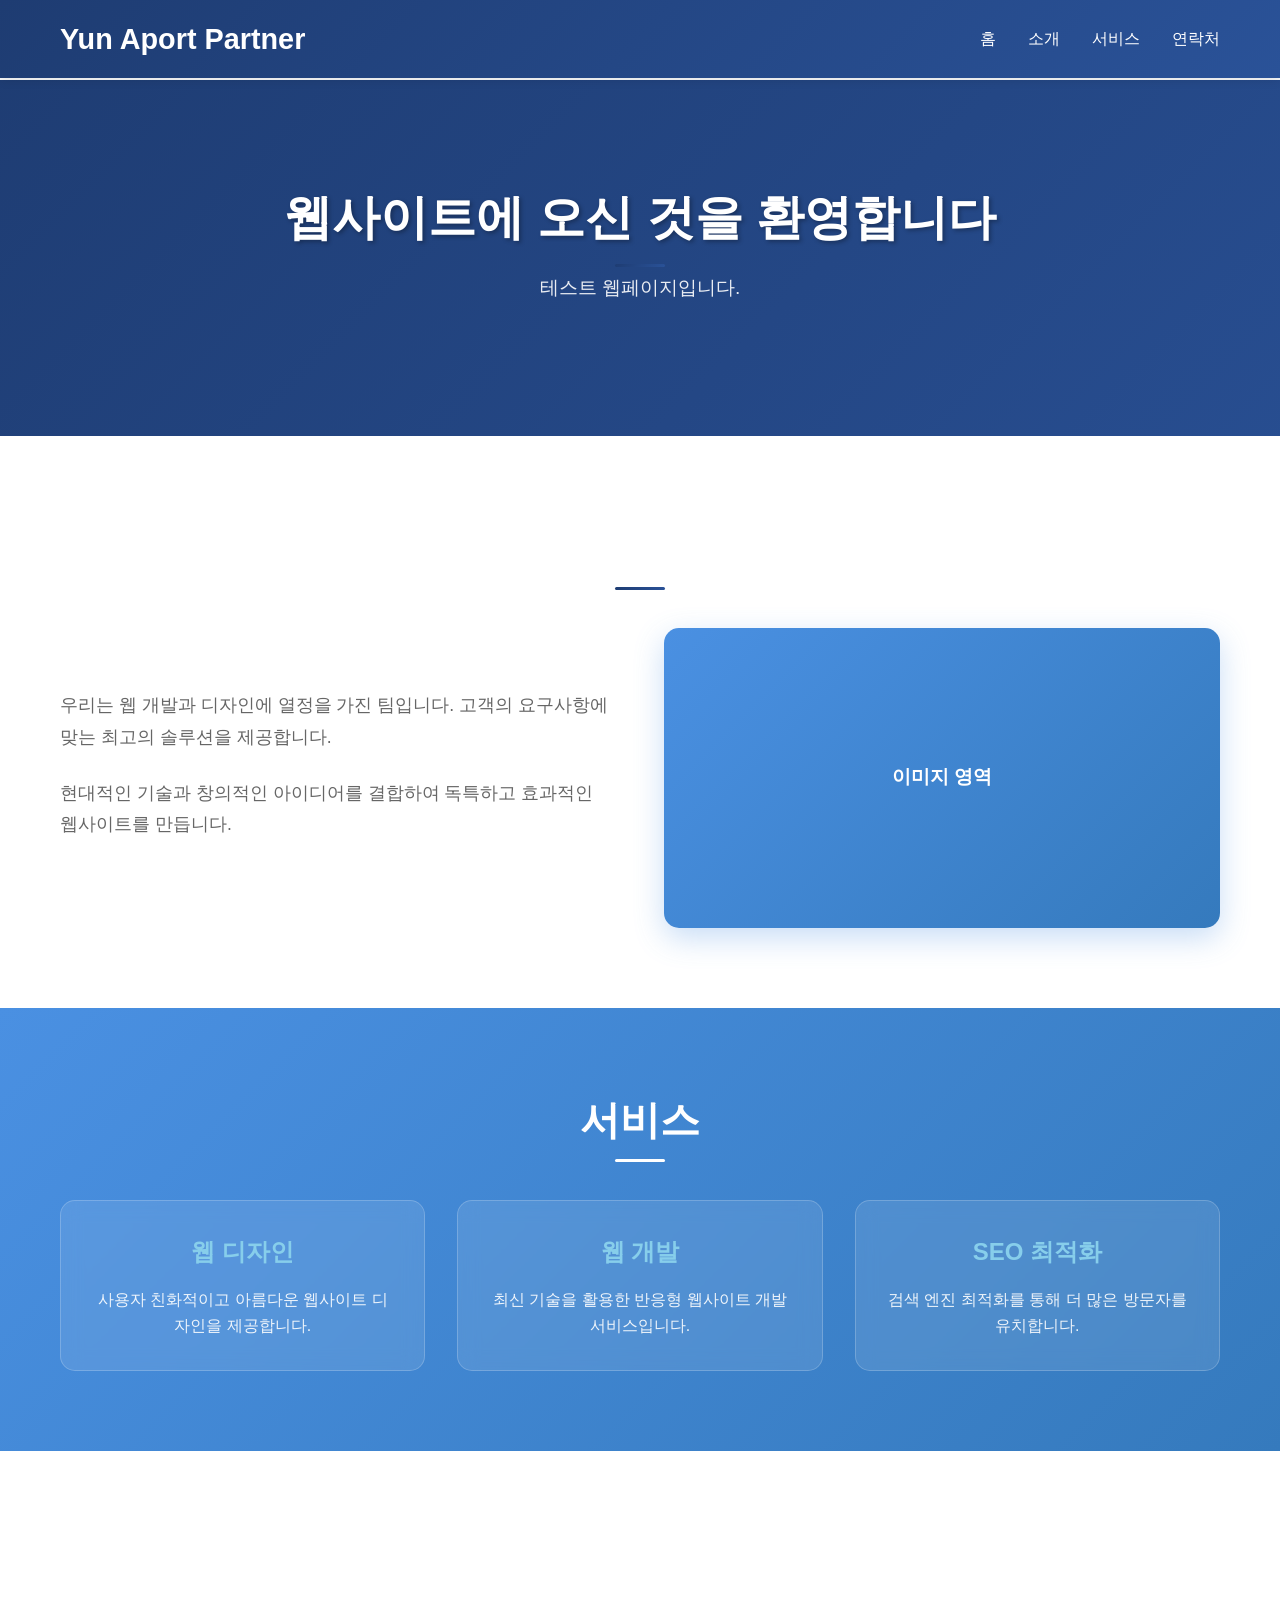
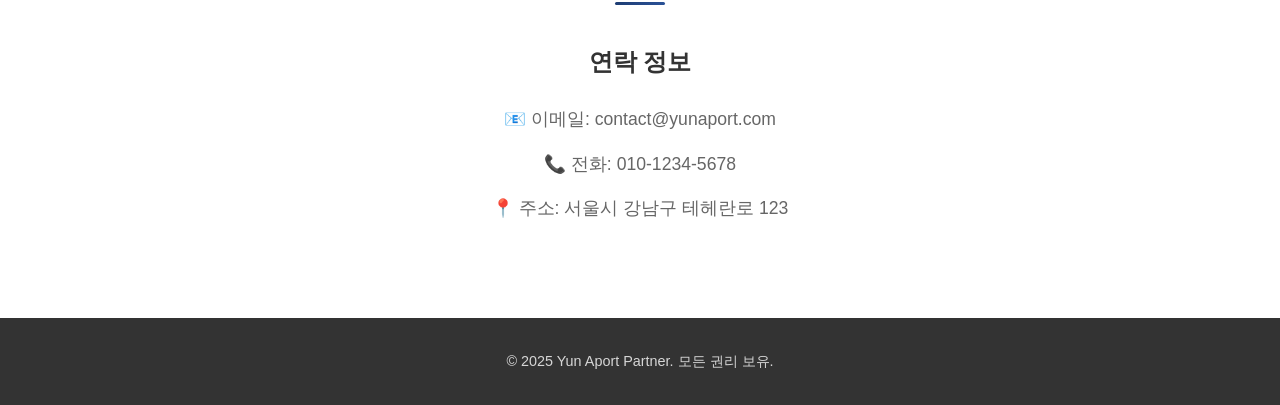
==== index.html @ 74f7084e "image" ====
<!DOCTYPE html>
<html lang="ko">
<head>
    <!-- 기본 메타 정보 설정 -->
    <meta charset="UTF-8">
    <meta name="viewport" content="width=device-width, initial-scale=1.0">
    <title>Yun Aport Partner</title>
    <!-- 외부 CSS 파일 연결 -->
    <link rel="stylesheet" href="styles.css">
</head>
<body>
    <!-- 상단 고정 헤더 -->
    <header>
        <!-- 네비게이션 바 -->
        <nav>
            <!-- 로고/회사명 -->
            <div class="logo">
                <h1>Yun Aport Partner</h1>
            </div>
            <!-- 메인 메뉴 -->
            <ul class="nav-menu" id="nav-menu">
                <li><a href="#home">홈</a></li>
                <li><a href="#about">소개</a></li>
                <li><a href="#services">서비스</a></li>
                <li><a href="#contact">연락처</a></li>
            </ul>
            <!-- 모바일용 햄버거 메뉴 버튼 -->
            <div class="hamburger" id="hamburger">
                <span></span>
                <span></span>
                <span></span>
            </div>
        </nav>
    </header>

    <!-- 메인 콘텐츠 영역 -->
    <main>
        <!-- 히어로 섹션 (첫 화면) -->
        <section id="home" class="hero">
            <div class="hero-content">
                <h2>웹사이트에 오신 것을 환영합니다</h2>
                <p>테스트 웹페이지입니다.</p>
            </div>
        </section>

        <!-- 소개 섹션 -->
        <section id="about" class="about">
            <div class="container">
                <h2>소개</h2>
                <div class="about-grid">
                    <!-- 소개 텍스트 -->
                    <div class="about-text">
                        <p>우리는 웹 개발과 디자인에 열정을 가진 팀입니다. 고객의 요구사항에 맞는 최고의 솔루션을 제공합니다.</p>
                        <p>현대적인 기술과 창의적인 아이디어를 결합하여 독특하고 효과적인 웹사이트를 만듭니다.</p>
                    </div>
                    <!-- 이미지 플레이스홀더 -->
                    <div class="about-image">
                        <div class="placeholder-image">이미지 영역</div>
                    </div>
                </div>
            </div>
        </section>

        <!-- 서비스 섹션 -->
        <section id="services" class="services">
            <div class="container">
                <h2>서비스</h2>
                <!-- 서비스 카드들 -->
                <div class="services-grid">
                    <div class="service-card">
                        <h3>웹 디자인</h3>
                        <p>사용자 친화적이고 아름다운 웹사이트 디자인을 제공합니다.</p>
                    </div>
                    <div class="service-card">
                        <h3>웹 개발</h3>
                        <p>최신 기술을 활용한 반응형 웹사이트 개발 서비스입니다.</p>
                    </div>
                    <div class="service-card">
                        <h3>SEO 최적화</h3>
                        <p>검색 엔진 최적화를 통해 더 많은 방문자를 유치합니다.</p>
                    </div>
                </div>
            </div>
        </section>

        <!-- 연락처 섹션 -->
        <section id="contact" class="contact">
            <div class="container">
                <h2>연락처</h2>
                <div class="contact-content">
                    <!-- 연락처 정보 -->
                    <div class="contact-info">
                        <h3>연락 정보</h3>
                        <p>📧 이메일: contact@yunaport.com</p>
                        <p>📞 전화: 010-1234-5678</p>
                        <p>📍 주소: 서울시 강남구 테헤란로 123</p>
                    </div>
                </div>
            </div>
        </section>
    </main>

    <!-- 하단 푸터 -->
    <footer>
        <div class="container">
            <p>&copy; 2025 Yun Aport Partner. 모든 권리 보유.</p>
        </div>
    </footer>

    <!-- JavaScript 기능들 -->
    <script>
        // 햄버거 메뉴 토글 기능
        const hamburger = document.getElementById('hamburger');
        const navMenu = document.getElementById('nav-menu');

        // 햄버거 버튼 클릭 시 메뉴 열기/닫기
        hamburger.addEventListener('click', function() {
            navMenu.classList.toggle('active');
            hamburger.classList.toggle('active');
        });

        // 메뉴 항목 클릭 시 메뉴 자동 닫기 (모바일)
        document.querySelectorAll('.nav-menu a').forEach(link => {
            link.addEventListener('click', () => {
                navMenu.classList.remove('active');
                hamburger.classList.remove('active');
            });
        });

        // 부드러운 스크롤 효과
        document.querySelectorAll('a[href^="#"]').forEach(anchor => {
            anchor.addEventListener('click', function (e) {
                e.preventDefault();
                document.querySelector(this.getAttribute('href')).scrollIntoView({
                    behavior: 'smooth'
                });
            });
        });
    </script>
</body>
</html>
---- styles.css ----
/* ==========================================================================
   전체 리셋 및 기본 스타일
   ========================================================================== */
* {
    margin: 0;
    padding: 0;
    box-sizing: border-box;
}

body {
    font-family: 'Arial', sans-serif;
    line-height: 1.6;
    color: #333;
    background-color: #f8f9fa;
}

/* 공통 컨테이너 스타일 */
.container {
    max-width: 1200px;
    margin: 0 auto;
    padding: 0 20px;
}

/* ==========================================================================
   헤더 스타일 (상단 고정 네비게이션)
   ========================================================================== */
header {
    background: linear-gradient(135deg, #1e3c72 0%, #2a5298 100%);
    color: white;
    padding: 1rem 0;
    position: fixed; /* 스크롤해도 상단에 고정 */
    width: 100%;
    top: 0;
    z-index: 1000; /* 다른 요소들보다 위에 표시 */
    box-shadow: 0 2px 10px rgba(0,0,0,0.1);
}

/* 네비게이션 바 레이아웃 */
nav {
    display: flex;
    justify-content: space-between;
    align-items: center;
    max-width: 1200px;
    margin: 0 auto;
    padding: 0 20px;
}

/* 로고 스타일 */
.logo h1 {
    font-size: 1.8rem;
    font-weight: bold;
}

/* 메뉴 리스트 */
.nav-menu {
    display: flex;
    list-style: none;
    gap: 2rem;
    transition: all 0.3s ease;
}

/* 메뉴 링크 스타일 */
.nav-menu a {
    color: white;
    text-decoration: none;
    font-weight: 500;
    transition: color 0.3s ease;
}

/* 메뉴 링크 호버 효과 */
.nav-menu a:hover {
    color: #87ceeb;
    text-shadow: 0 0 5px rgba(135, 206, 235, 0.5);
}

/* ==========================================================================
   햄버거 메뉴 (모바일용)
   ========================================================================== */
.hamburger {
    display: none; /* 기본적으로 숨김 */
    flex-direction: column;
    cursor: pointer;
    gap: 4px;
}

/* 햄버거 메뉴 선들 */
.hamburger span {
    width: 25px;
    height: 3px;
    background: white;
    transition: all 0.3s ease;
    border-radius: 2px;
}

/* 햄버거 메뉴 활성화 시 X자 모양으로 변환 */
.hamburger.active span:nth-child(1) {
    transform: rotate(45deg) translate(5px, 5px);
}

.hamburger.active span:nth-child(2) {
    opacity: 0;
}

.hamburger.active span:nth-child(3) {
    transform: rotate(-45deg) translate(7px, -6px);
}

/* ==========================================================================
   메인 콘텐츠 영역
   ========================================================================== */
main {
    margin-top: 80px; /* 고정 헤더 높이만큼 여백 추가 */
}

/* ==========================================================================
   히어로 섹션 (첫 화면 배너)
   ========================================================================== */
.hero {
    /* 배경 이미지 예시 - 아래 주석을 해제하고 이미지 URL을 넣으세요 */
    background-image: linear-gradient(rgba(30, 60, 114, 0.7), rgba(42, 82, 152, 0.7)), url('/image/boat2.jpg');
    background: linear-gradient(135deg, #1e3c72 0%, #2a5298 100%);
    background-size: cover; /* 배경 이미지 전체 덮도록 */
    background-position: center; /* 이미지 중앙 정렬 */
    background-attachment: fixed; /* 패럴랙스 효과 */
    color: white;
    text-align: center;
    padding: 100px 0;
    position: relative;
    overflow: hidden;
}

/* 히어로 섹션 장식 효과 */
.hero::before {
    content: '';
    position: absolute;
    top: 0;
    left: 0;
    right: 0;
    bottom: 0;
    background: url('data:image/svg+xml,<svg xmlns="http://www.w3.org/2000/svg" viewBox="0 0 100 20"><defs><radialGradient id="a" cx="50" cy="50" r="50"><stop offset="0" stop-color="rgba(255,255,255,.1)"/><stop offset="1" stop-color="rgba(255,255,255,0)"/></radialGradient></defs><circle cx="10" cy="10" r="10" fill="url(%23a)"><animateTransform attributeName="transform" type="translate" values="0 0; 90 0; 0 0" dur="2s" repeatCount="indefinite"/></circle></svg>') repeat;
    opacity: 0.1;
}

/* 히어로 콘텐츠 */
.hero-content {
    position: relative;
    z-index: 1;
}

.hero h2 {
    font-size: 3rem;
    margin-bottom: 1rem;
    text-shadow: 2px 2px 4px rgba(0,0,0,0.3);
}

.hero p {
    font-size: 1.2rem;
    margin-bottom: 2rem;
    opacity: 0.9;
}

/* ==========================================================================
   공통 섹션 스타일
   ========================================================================== */
section {
    padding: 80px 0;
}

/* 짝수 번째 섹션 배경색 */
section:nth-child(even) {
    background-color: white;
}

/* 섹션 제목 스타일 */
section h2 {
    text-align: center;
    font-size: 2.5rem;
    margin-bottom: 3rem;
    color: #ffffff;
    position: relative;
}

/* 섹션 제목 밑줄 장식 */
section h2::after {
    content: '';
    position: absolute;
    bottom: -10px;
    left: 50%;
    transform: translateX(-50%);
    width: 50px;
    height: 3px;
    background: linear-gradient(135deg, #1e3c72 0%, #2a5298 100%);
    border-radius: 2px;
}

/* ==========================================================================
   소개 섹션
   ========================================================================== */
.about-grid {
    display: grid;
    grid-template-columns: 1fr 1fr; /* 2열 그리드 */
    gap: 3rem;
    align-items: center;
}

.about-text p {
    font-size: 1.1rem;
    margin-bottom: 1.5rem;
    color: #666;
    line-height: 1.8;
}

/* 이미지 플레이스홀더 (실제 이미지로 교체 가능) */
.placeholder-image {
    background: linear-gradient(135deg, #4a90e2 0%, #357abd 100%);
    height: 300px;
    border-radius: 15px;
    display: flex;
    align-items: center;
    justify-content: center;
    color: white;
    font-size: 1.2rem;
    font-weight: bold;
    box-shadow: 0 10px 30px rgba(74, 144, 226, 0.3);
    /* 실제 이미지 사용 시:
    background-image: url('your-image.jpg');
    background-size: cover;
    background-position: center;
    */
}

/* ==========================================================================
   서비스 섹션
   ========================================================================== */
.services {
    background: linear-gradient(135deg, #4a90e2 0%, #357abd 100%);
    color: white;
}

.services h2 {
    color: white;
}

.services h2::after {
    background: white;
}

/* 서비스 카드 그리드 */
.services-grid {
    display: grid;
    grid-template-columns: repeat(auto-fit, minmax(300px, 1fr)); /* 반응형 그리드 */
    gap: 2rem;
}

/* 개별 서비스 카드 */
.service-card {
    background: rgba(255, 255, 255, 0.1); /* 반투명 배경 */
    padding: 2rem;
    border-radius: 15px;
    text-align: center;
    backdrop-filter: blur(10px); /* 블러 효과 */
    border: 1px solid rgba(255, 255, 255, 0.2);
    transition: transform 0.3s ease, box-shadow 0.3s ease;
}

/* 서비스 카드 호버 효과 */
.service-card:hover {
    transform: translateY(-10px);
    box-shadow: 0 20px 40px rgba(0, 0, 0, 0.2);
}

.service-card h3 {
    font-size: 1.5rem;
    margin-bottom: 1rem;
    color: #87ceeb;
}

.service-card p {
    font-size: 1rem;
    opacity: 0.9;
}

/* ==========================================================================
   연락처 섹션
   ========================================================================== */
.contact-content {
    display: flex;
    justify-content: center;
}

.contact-info {
    text-align: center;
    max-width: 500px;
}

.contact-info h3 {
    font-size: 1.5rem;
    margin-bottom: 1.5rem;
    color: #333;
}

.contact-info p {
    margin-bottom: 1rem;
    font-size: 1.1rem;
    color: #666;
}

/* ==========================================================================
   푸터
   ========================================================================== */
footer {
    background: #333;
    color: white;
    text-align: center;
    padding: 2rem 0;
}

footer p {
    font-size: 0.9rem;
    opacity: 0.8;
}

/* ==========================================================================
   반응형 디자인 (태블릿 및 모바일)
   ========================================================================== */

/* 태블릿 크기 (768px 이하) */
@media (max-width: 768px) {
    /* 햄버거 메뉴 표시 */
    .hamburger {
        display: flex;
    }
    
    /* 모바일 메뉴 스타일 */
    .nav-menu {
        position: fixed;
        top: 80px;
        right: -100%; /* 화면 밖에 숨김 */
        width: 100%;
        height: calc(100vh - 80px);
        background: linear-gradient(135deg, #1e3c72 0%, #2a5298 100%);
        flex-direction: column;
        justify-content: flex-start;
        align-items: center;
        padding-top: 2rem;
        transition: right 0.3s ease; /* 슬라이드 애니메이션 */
    }
    
    /* 메뉴 활성화 시 */
    .nav-menu.active {
        right: 0; /* 화면으로 슬라이드 인 */
    }
    
    .nav-menu li {
        margin: 1rem 0;
    }
    
    .nav-menu a {
        font-size: 1.2rem;
    }
    
    /* 히어로 섹션 텍스트 크기 조정 */
    .hero h2 {
        font-size: 2rem;
    }
    
    /* 그리드를 1열로 변경 */
    .about-grid {
        grid-template-columns: 1fr;
        gap: 2rem;
    }
    
    .services-grid {
        grid-template-columns: 1fr;
    }
    
    /* 섹션 패딩 축소 */
    section {
        padding: 50px 0;
    }
    
    section h2 {
        font-size: 2rem;
    }
}

/* 모바일 크기 (480px 이하) */
@media (max-width: 480px) {
    /* 헤더 패딩 축소 */
    header {
        padding: 0.8rem 0;
    }
    
    nav {
        padding: 0 15px;
    }
    
    /* 로고 크기 축소 */
    .logo h1 {
        font-size: 1.4rem;
    }
    
    /* 모바일 메뉴 위치 조정 */
    .nav-menu {
        top: 70px;
        height: calc(100vh - 70px);
    }
    
    main {
        margin-top: 70px;
    }
    
    /* 히어로 섹션 축소 */
    .hero {
        padding: 60px 0;
    }
    
    .hero h2 {
        font-size: 1.8rem;
    }
    
    .hero p {
        font-size: 1rem;
    }
    
    /* 컨테이너 패딩 축소 */
    .container {
        padding: 0 15px;
    }
}
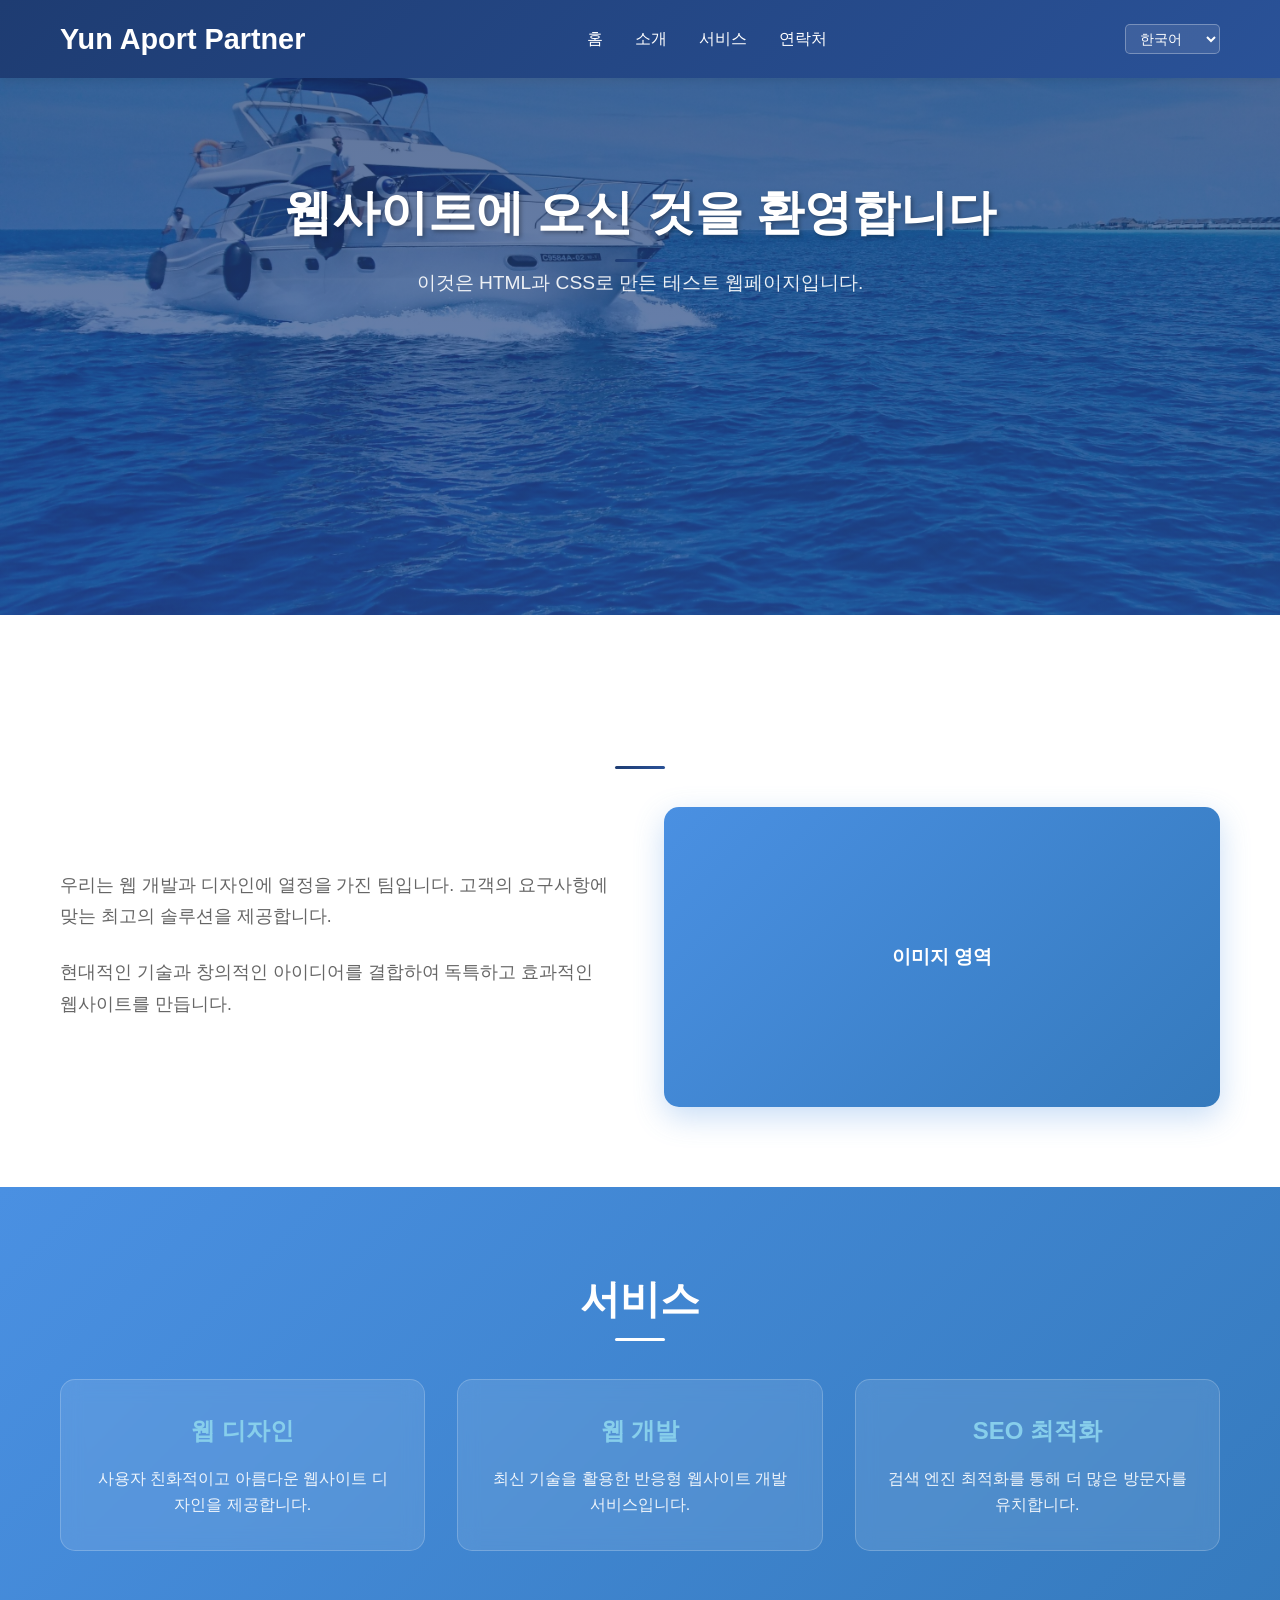
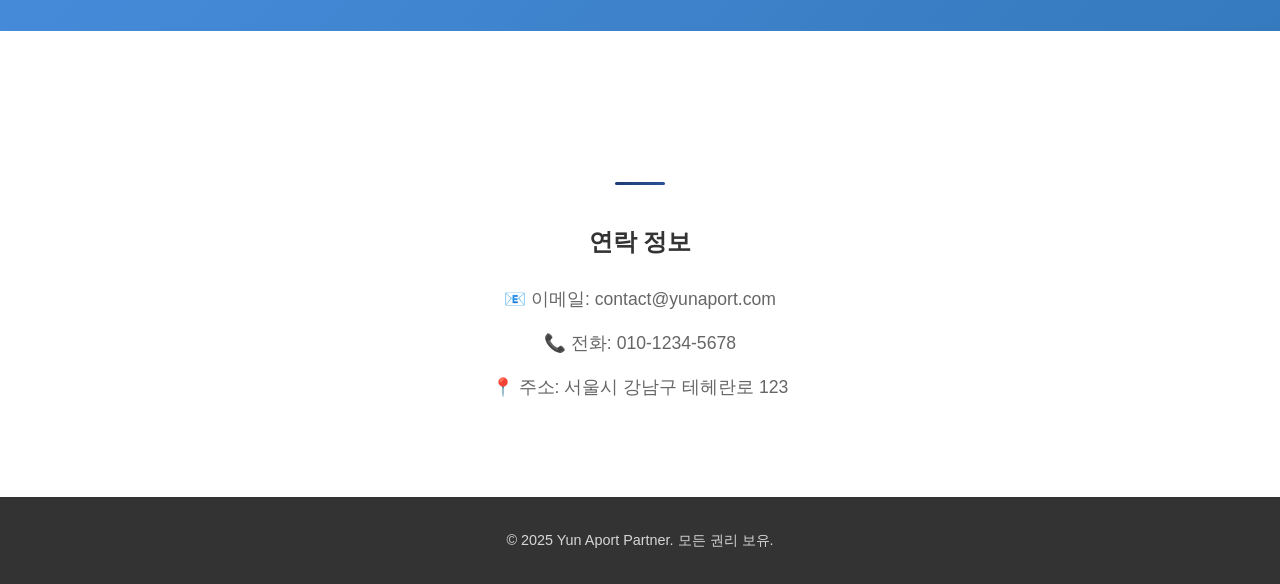
==== commit 2ef3bae2: "lung" ====
--- a/index.html
+++ b/index.html
@@ -19,11 +19,21 @@
             </div>
             <!-- 메인 메뉴 -->
             <ul class="nav-menu" id="nav-menu">
-                <li><a href="#home">홈</a></li>
-                <li><a href="#about">소개</a></li>
-                <li><a href="#services">서비스</a></li>
-                <li><a href="#contact">연락처</a></li>
+                <li><a href="#home" data-translate="nav_home">홈</a></li>
+                <li><a href="#about" data-translate="nav_about">소개</a></li>
+                <li><a href="#services" data-translate="nav_services">서비스</a></li>
+                <li><a href="#contact" data-translate="nav_contact">연락처</a></li>
             </ul>
+            <!-- 언어 선택 -->
+            <div class="language-selector">
+                <select id="languageSelect" onchange="changeLanguage()">
+                    <option value="ko">한국어</option>
+                    <option value="en">English</option>
+                    <option value="ja">日本語</option>
+                    <option value="zh">中文</option>
+                    <option value="es">Español</option>
+                </select>
+            </div>
             <!-- 모바일용 햄버거 메뉴 버튼 -->
             <div class="hamburger" id="hamburger">
                 <span></span>
@@ -38,24 +48,24 @@
         <!-- 히어로 섹션 (첫 화면) -->
         <section id="home" class="hero">
             <div class="hero-content">
-                <h2>웹사이트에 오신 것을 환영합니다</h2>
-                <p>테스트 웹페이지입니다.</p>
+                <h2 data-translate="hero_title">웹사이트에 오신 것을 환영합니다</h2>
+                <p data-translate="hero_subtitle">이것은 HTML과 CSS로 만한 테스트 웹페이지입니다.</p>
             </div>
         </section>
 
         <!-- 소개 섹션 -->
         <section id="about" class="about">
             <div class="container">
-                <h2>소개</h2>
+                <h2 data-translate="about_title">소개</h2>
                 <div class="about-grid">
                     <!-- 소개 텍스트 -->
                     <div class="about-text">
-                        <p>우리는 웹 개발과 디자인에 열정을 가진 팀입니다. 고객의 요구사항에 맞는 최고의 솔루션을 제공합니다.</p>
-                        <p>현대적인 기술과 창의적인 아이디어를 결합하여 독특하고 효과적인 웹사이트를 만듭니다.</p>
+                        <p data-translate="about_text1">우리는 웹 개발과 디자인에 열정을 가진 팀입니다. 고객의 요구사항에 맞는 최고의 솔루션을 제공합니다.</p>
+                        <p data-translate="about_text2">현대적인 기술과 창의적인 아이디어를 결합하여 독특하고 효과적인 웹사이트를 만듭니다.</p>
                     </div>
                     <!-- 이미지 플레이스홀더 -->
                     <div class="about-image">
-                        <div class="placeholder-image">이미지 영역</div>
+                        <div class="placeholder-image" data-translate="image_placeholder">이미지 영역</div>
                     </div>
                 </div>
             </div>
@@ -64,20 +74,20 @@
         <!-- 서비스 섹션 -->
         <section id="services" class="services">
             <div class="container">
-                <h2>서비스</h2>
+                <h2 data-translate="services_title">서비스</h2>
                 <!-- 서비스 카드들 -->
                 <div class="services-grid">
                     <div class="service-card">
-                        <h3>웹 디자인</h3>
-                        <p>사용자 친화적이고 아름다운 웹사이트 디자인을 제공합니다.</p>
+                        <h3 data-translate="service1_title">웹 디자인</h3>
+                        <p data-translate="service1_desc">사용자 친화적이고 아름다운 웹사이트 디자인을 제공합니다.</p>
                     </div>
                     <div class="service-card">
-                        <h3>웹 개발</h3>
-                        <p>최신 기술을 활용한 반응형 웹사이트 개발 서비스입니다.</p>
+                        <h3 data-translate="service2_title">웹 개발</h3>
+                        <p data-translate="service2_desc">최신 기술을 활용한 반응형 웹사이트 개발 서비스입니다.</p>
                     </div>
                     <div class="service-card">
-                        <h3>SEO 최적화</h3>
-                        <p>검색 엔진 최적화를 통해 더 많은 방문자를 유치합니다.</p>
+                        <h3 data-translate="service3_title">SEO 최적화</h3>
+                        <p data-translate="service3_desc">검색 엔진 최적화를 통해 더 많은 방문자를 유치합니다.</p>
                     </div>
                 </div>
             </div>
@@ -86,14 +96,14 @@
         <!-- 연락처 섹션 -->
         <section id="contact" class="contact">
             <div class="container">
-                <h2>연락처</h2>
+                <h2 data-translate="contact_title">연락처</h2>
                 <div class="contact-content">
                     <!-- 연락처 정보 -->
                     <div class="contact-info">
-                        <h3>연락 정보</h3>
-                        <p>📧 이메일: contact@yunaport.com</p>
-                        <p>📞 전화: 010-1234-5678</p>
-                        <p>📍 주소: 서울시 강남구 테헤란로 123</p>
+                        <h3 data-translate="contact_info">연락 정보</h3>
+                        <p data-translate="contact_email">📧 이메일: contact@yunaport.com</p>
+                        <p data-translate="contact_phone">📞 전화: 010-1234-5678</p>
+                        <p data-translate="contact_address">📍 주소: 서울시 강남구 테헤란로 123</p>
                     </div>
                 </div>
             </div>
@@ -103,12 +113,164 @@
     <!-- 하단 푸터 -->
     <footer>
         <div class="container">
-            <p>&copy; 2025 Yun Aport Partner. 모든 권리 보유.</p>
+            <p data-translate="footer_text">&copy; 2025 Yun Aport Partner. 모든 권리 보유.</p>
         </div>
     </footer>
 
     <!-- JavaScript 기능들 -->
     <script>
+        // 다국어 번역 데이터
+        const translations = {
+            ko: {
+                nav_home: "홈",
+                nav_about: "소개", 
+                nav_services: "서비스",
+                nav_contact: "연락처",
+                hero_title: "웹사이트에 오신 것을 환영합니다",
+                hero_subtitle: "이것은 HTML과 CSS로 만든 테스트 웹페이지입니다.",
+                about_title: "소개",
+                about_text1: "우리는 웹 개발과 디자인에 열정을 가진 팀입니다. 고객의 요구사항에 맞는 최고의 솔루션을 제공합니다.",
+                about_text2: "현대적인 기술과 창의적인 아이디어를 결합하여 독특하고 효과적인 웹사이트를 만듭니다.",
+                image_placeholder: "이미지 영역",
+                services_title: "서비스",
+                service1_title: "웹 디자인",
+                service1_desc: "사용자 친화적이고 아름다운 웹사이트 디자인을 제공합니다.",
+                service2_title: "웹 개발", 
+                service2_desc: "최신 기술을 활용한 반응형 웹사이트 개발 서비스입니다.",
+                service3_title: "SEO 최적화",
+                service3_desc: "검색 엔진 최적화를 통해 더 많은 방문자를 유치합니다.",
+                contact_title: "연락처",
+                contact_info: "연락 정보",
+                contact_email: "📧 이메일: contact@yunaport.com",
+                contact_phone: "📞 전화: 010-1234-5678",
+                contact_address: "📍 주소: 서울시 강남구 테헤란로 123",
+                footer_text: "© 2025 Yun Aport Partner. 모든 권리 보유."
+            },
+            en: {
+                nav_home: "Home",
+                nav_about: "About",
+                nav_services: "Services", 
+                nav_contact: "Contact",
+                hero_title: "Welcome to Our Website",
+                hero_subtitle: "This is a test webpage created with HTML and CSS.",
+                about_title: "About Us",
+                about_text1: "We are a team passionate about web development and design. We provide the best solutions tailored to our clients' needs.",
+                about_text2: "We combine modern technology with creative ideas to create unique and effective websites.",
+                image_placeholder: "Image Area",
+                services_title: "Services",
+                service1_title: "Web Design",
+                service1_desc: "We provide user-friendly and beautiful website design.",
+                service2_title: "Web Development",
+                service2_desc: "Responsive website development services using the latest technology.",
+                service3_title: "SEO Optimization", 
+                service3_desc: "Attract more visitors through search engine optimization.",
+                contact_title: "Contact",
+                contact_info: "Contact Information",
+                contact_email: "📧 Email: contact@yunaport.com",
+                contact_phone: "📞 Phone: 010-1234-5678",
+                contact_address: "📍 Address: 123 Teheran-ro, Gangnam-gu, Seoul",
+                footer_text: "© 2025 Yun Aport Partner. All rights reserved."
+            },
+            ja: {
+                nav_home: "ホーム",
+                nav_about: "会社概要",
+                nav_services: "サービス",
+                nav_contact: "お問い合わせ",
+                hero_title: "ウェブサイトへようこそ",
+                hero_subtitle: "これはHTMLとCSSで作成されたテストウェブページです。",
+                about_title: "会社概要",
+                about_text1: "私たちはウェブ開発とデザインに情熱を持つチームです。お客様のニーズに合った最高のソリューションを提供します。",
+                about_text2: "最新技術と創意的なアイデアを組み合わせて、独特で効果的なウェブサイトを作成します。",
+                image_placeholder: "画像エリア",
+                services_title: "サービス",
+                service1_title: "ウェブデザイン",
+                service1_desc: "ユーザーフレンドリーで美しいウェブサイトデザインを提供します。",
+                service2_title: "ウェブ開発",
+                service2_desc: "最新技術を活用したレスポンシブウェブサイト開発サービスです。",
+                service3_title: "SEO最適化",
+                service3_desc: "検索エンジン最適化でより多くの訪問者を誘致します。",
+                contact_title: "お問い合わせ",
+                contact_info: "連絡先情報",
+                contact_email: "📧 メール: contact@yunaport.com",
+                contact_phone: "📞 電話: 010-1234-5678",
+                contact_address: "📍 住所: ソウル市江南区テヘラン路123",
+                footer_text: "© 2025 Yun Aport Partner. 全ての権利を留保。"
+            },
+            zh: {
+                nav_home: "首页",
+                nav_about: "关于我们",
+                nav_services: "服务",
+                nav_contact: "联系我们",
+                hero_title: "欢迎访问我们的网站",
+                hero_subtitle: "这是一个用HTML和CSS创建的测试网页。",
+                about_title: "关于我们",
+                about_text1: "我们是一个对网页开发和设计充满热情的团队。我们为客户提供最适合其需求的解决方案。",
+                about_text2: "我们将现代技术与创意思想相结合，创建独特而有效的网站。",
+                image_placeholder: "图片区域",
+                services_title: "服务",
+                service1_title: "网页设计",
+                service1_desc: "我们提供用户友好且美观的网站设计。",
+                service2_title: "网页开发",
+                service2_desc: "使用最新技术的响应式网站开发服务。",
+                service3_title: "SEO优化",
+                service3_desc: "通过搜索引擎优化吸引更多访问者。",
+                contact_title: "联系我们",
+                contact_info: "联系信息",
+                contact_email: "📧 邮箱: contact@yunaport.com",
+                contact_phone: "📞 电话: 010-1234-5678",
+                contact_address: "📍 地址: 首尔市江南区德黑兰路123号",
+                footer_text: "© 2025 Yun Aport Partner. 版权所有。"
+            },
+            es: {
+                nav_home: "Inicio",
+                nav_about: "Acerca de",
+                nav_services: "Servicios",
+                nav_contact: "Contacto",
+                hero_title: "Bienvenido a Nuestro Sitio Web",
+                hero_subtitle: "Esta es una página web de prueba creada con HTML y CSS.",
+                about_title: "Acerca de Nosotros",
+                about_text1: "Somos un equipo apasionado por el desarrollo web y el diseño. Proporcionamos las mejores soluciones adaptadas a las necesidades de nuestros clientes.",
+                about_text2: "Combinamos tecnología moderna con ideas creativas para crear sitios web únicos y efectivos.",
+                image_placeholder: "Área de Imagen",
+                services_title: "Servicios",
+                service1_title: "Diseño Web",
+                service1_desc: "Proporcionamos diseño de sitios web fácil de usar y hermoso.",
+                service2_title: "Desarrollo Web",
+                service2_desc: "Servicios de desarrollo de sitios web responsivos utilizando la última tecnología.",
+                service3_title: "Optimización SEO",
+                service3_desc: "Atraer más visitantes a través de la optimización de motores de búsqueda.",
+                contact_title: "Contacto",
+                contact_info: "Información de Contacto",
+                contact_email: "📧 Email: contact@yunaport.com",
+                contact_phone: "📞 Teléfono: 010-1234-5678",
+                contact_address: "📍 Dirección: 123 Teheran-ro, Gangnam-gu, Seúl",
+                footer_text: "© 2025 Yun Aport Partner. Todos los derechos reservados."
+            }
+        };
+
+        // 언어 변경 함수
+        function changeLanguage() {
+            const selectedLang = document.getElementById('languageSelect').value;
+            const elements = document.querySelectorAll('[data-translate]');
+            
+            elements.forEach(element => {
+                const key = element.getAttribute('data-translate');
+                if (translations[selectedLang] && translations[selectedLang][key]) {
+                    element.textContent = translations[selectedLang][key];
+                }
+            });
+
+            // 선택된 언어를 localStorage에 저장
+            localStorage.setItem('selectedLanguage', selectedLang);
+        }
+
+        // 페이지 로드 시 저장된 언어 설정 복원
+        window.addEventListener('load', function() {
+            const savedLang = localStorage.getItem('selectedLanguage') || 'ko';
+            document.getElementById('languageSelect').value = savedLang;
+            changeLanguage();
+        });
+
         // 햄버거 메뉴 토글 기능
         const hamburger = document.getElementById('hamburger');
         const navMenu = document.getElementById('nav-menu');
--- a/styles.css
+++ b/styles.css
@@ -74,6 +74,40 @@
 }
 
 /* ==========================================================================
+   언어 선택 스타일
+   ========================================================================== */
+.language-selector {
+    margin-left: 1rem;
+}
+
+.language-selector select {
+    background: rgba(255, 255, 255, 0.1);
+    color: white;
+    border: 1px solid rgba(255, 255, 255, 0.3);
+    border-radius: 5px;
+    padding: 5px 10px;
+    font-size: 0.9rem;
+    cursor: pointer;
+    transition: all 0.3s ease;
+}
+
+.language-selector select:hover {
+    background: rgba(255, 255, 255, 0.2);
+    border-color: rgba(255, 255, 255, 0.5);
+}
+
+.language-selector select:focus {
+    outline: none;
+    background: rgba(255, 255, 255, 0.2);
+    box-shadow: 0 0 5px rgba(135, 206, 235, 0.5);
+}
+
+.language-selector option {
+    background: #1e3c72;
+    color: white;
+}
+
+/* ==========================================================================
    햄버거 메뉴 (모바일용)
    ========================================================================== */
 .hamburger {
@@ -109,24 +143,29 @@
    메인 콘텐츠 영역
    ========================================================================== */
 main {
-    margin-top: 80px; /* 고정 헤더 높이만큼 여백 추가 */
+    margin-top: 75px; /* 고정 헤더 높이만큼 여백 추가 */
 }
 
 /* ==========================================================================
    히어로 섹션 (첫 화면 배너)
    ========================================================================== */
 .hero {
-    /* 배경 이미지 예시 - 아래 주석을 해제하고 이미지 URL을 넣으세요 */
-    background-image: linear-gradient(rgba(30, 60, 114, 0.7), rgba(42, 82, 152, 0.7)), url('/image/boat2.jpg');
-    background: linear-gradient(135deg, #1e3c72 0%, #2a5298 100%);
+    /* 배경 이미지와 어두운 오버레이 */
+    background-image: linear-gradient(rgba(30, 60, 114, 0.7), rgba(42, 82, 152, 0.7)), url('./image/boat3.jpg');
     background-size: cover; /* 배경 이미지 전체 덮도록 */
     background-position: center; /* 이미지 중앙 정렬 */
-    background-attachment: fixed; /* 패럴랙스 효과 */
+    background-repeat: no-repeat; /* 이미지 반복 안함 */
+    /* 모바일에서 패럴랙스 효과 제거 - 성능 문제 해결 */
+    background-attachment: scroll;
     color: white;
     text-align: center;
     padding: 100px 0;
     position: relative;
     overflow: hidden;
+    /* 폴백 배경색 (이미지 로드 실패시) */
+    background-color: #1e3c72;
+    /* 모바일에서도 이미지가 잘 보이도록 최소 높이 설정 */
+    min-height: 60vh;
 }
 
 /* 히어로 섹션 장식 효과 */
@@ -139,6 +178,15 @@
     bottom: 0;
     background: url('data:image/svg+xml,<svg xmlns="http://www.w3.org/2000/svg" viewBox="0 0 100 20"><defs><radialGradient id="a" cx="50" cy="50" r="50"><stop offset="0" stop-color="rgba(255,255,255,.1)"/><stop offset="1" stop-color="rgba(255,255,255,0)"/></radialGradient></defs><circle cx="10" cy="10" r="10" fill="url(%23a)"><animateTransform attributeName="transform" type="translate" values="0 0; 90 0; 0 0" dur="2s" repeatCount="indefinite"/></circle></svg>') repeat;
     opacity: 0.1;
+    /* 모바일에서는 장식 효과 숨김 */
+    display: block;
+}
+
+/* 모바일에서 장식 효과 완전 제거 */
+@media (max-width: 768px) {
+    .hero::before {
+        display: none;
+    }
 }
 
 /* 히어로 콘텐츠 */
@@ -329,6 +377,11 @@
     /* 햄버거 메뉴 표시 */
     .hamburger {
         display: flex;
+    }
+    
+    /* 언어 선택기 숨김 (모바일에서는 메뉴 안에) */
+    .language-selector {
+        display: none;
     }
     
     /* 모바일 메뉴 스타일 */
@@ -351,6 +404,13 @@
         right: 0; /* 화면으로 슬라이드 인 */
     }
     
+    /* 모바일 메뉴에 언어 선택 추가 */
+    .nav-menu::after {
+        content: '';
+        display: block;
+        margin-top: 2rem;
+    }
+    
     .nav-menu li {
         margin: 1rem 0;
     }
@@ -358,6 +418,37 @@
     .nav-menu a {
         font-size: 1.2rem;
     }
+    
+    /* 모바일에서 히어로 섹션 이미지 중앙 정렬 */
+    .hero {
+        background-position: center center; /* 모바일에서 중앙 정렬 */
+    }
+    
+    /* 히어로 섹션 텍스트 크기 조정 */
+    .hero h2 {
+        font-size: 2rem;
+    }
+    
+    /* 그리드를 1열로 변경 */
+    .about-grid {
+        grid-template-columns: 1fr;
+        gap: 2rem;
+    }
+    
+    .services-grid {
+        grid-template-columns: 1fr;
+    }
+    
+    /* 섹션 패딩 축소 */
+    section {
+        padding: 50px 0;
+    }
+    
+    section h2 {
+        font-size: 2rem;
+    }
+
+    /* position: center; /* 모바일에서 중앙 정렬 */
     
     /* 히어로 섹션 텍스트 크기 조정 */
     .hero h2 {
@@ -400,6 +491,16 @@
         font-size: 1.4rem;
     }
     
+    /* 언어 선택기 더 작게 */
+    .language-selector {
+        margin-left: 0.5rem;
+    }
+    
+    .language-selector select {
+        font-size: 0.8rem;
+        padding: 3px 6px;
+    }
+    
     /* 모바일 메뉴 위치 조정 */
     .nav-menu {
         top: 70px;
@@ -410,13 +511,31 @@
         margin-top: 70px;
     }
     
-    /* 히어로 섹션 축소 */
+    /* 히어로 섹션 모바일 최적화 */
     .hero {
         padding: 60px 0;
+        min-height: 50vh; /* 모바일에서 높이 조정 */
+        /* 모바일에서 배경 이미지 강제 적용 */
+        background-attachment: scroll !important;
+        background-position: center center !important; /* 모바일에서 강제로 중앙 정렬 */
+        -webkit-background-size: cover;
+        -moz-background-size: cover;
+        -o-background-size: cover;
+        background-size: cover;
+        /* iOS Safari에서 배경 이미지 버그 해결 */
+        -webkit-transform: translate3d(0, 0, 0);
+        transform: translate3d(0, 0, 0);
+    }
+    
+    /* 모바일에서 장식 효과 완전 제거 */
+    .hero::before {
+        display: none !important;
     }
     
     .hero h2 {
         font-size: 1.8rem;
+        line-height: 1.3;
+        word-break: keep-all; /* 단어 단위로 줄바뀜 */
     }
     
     .hero p {
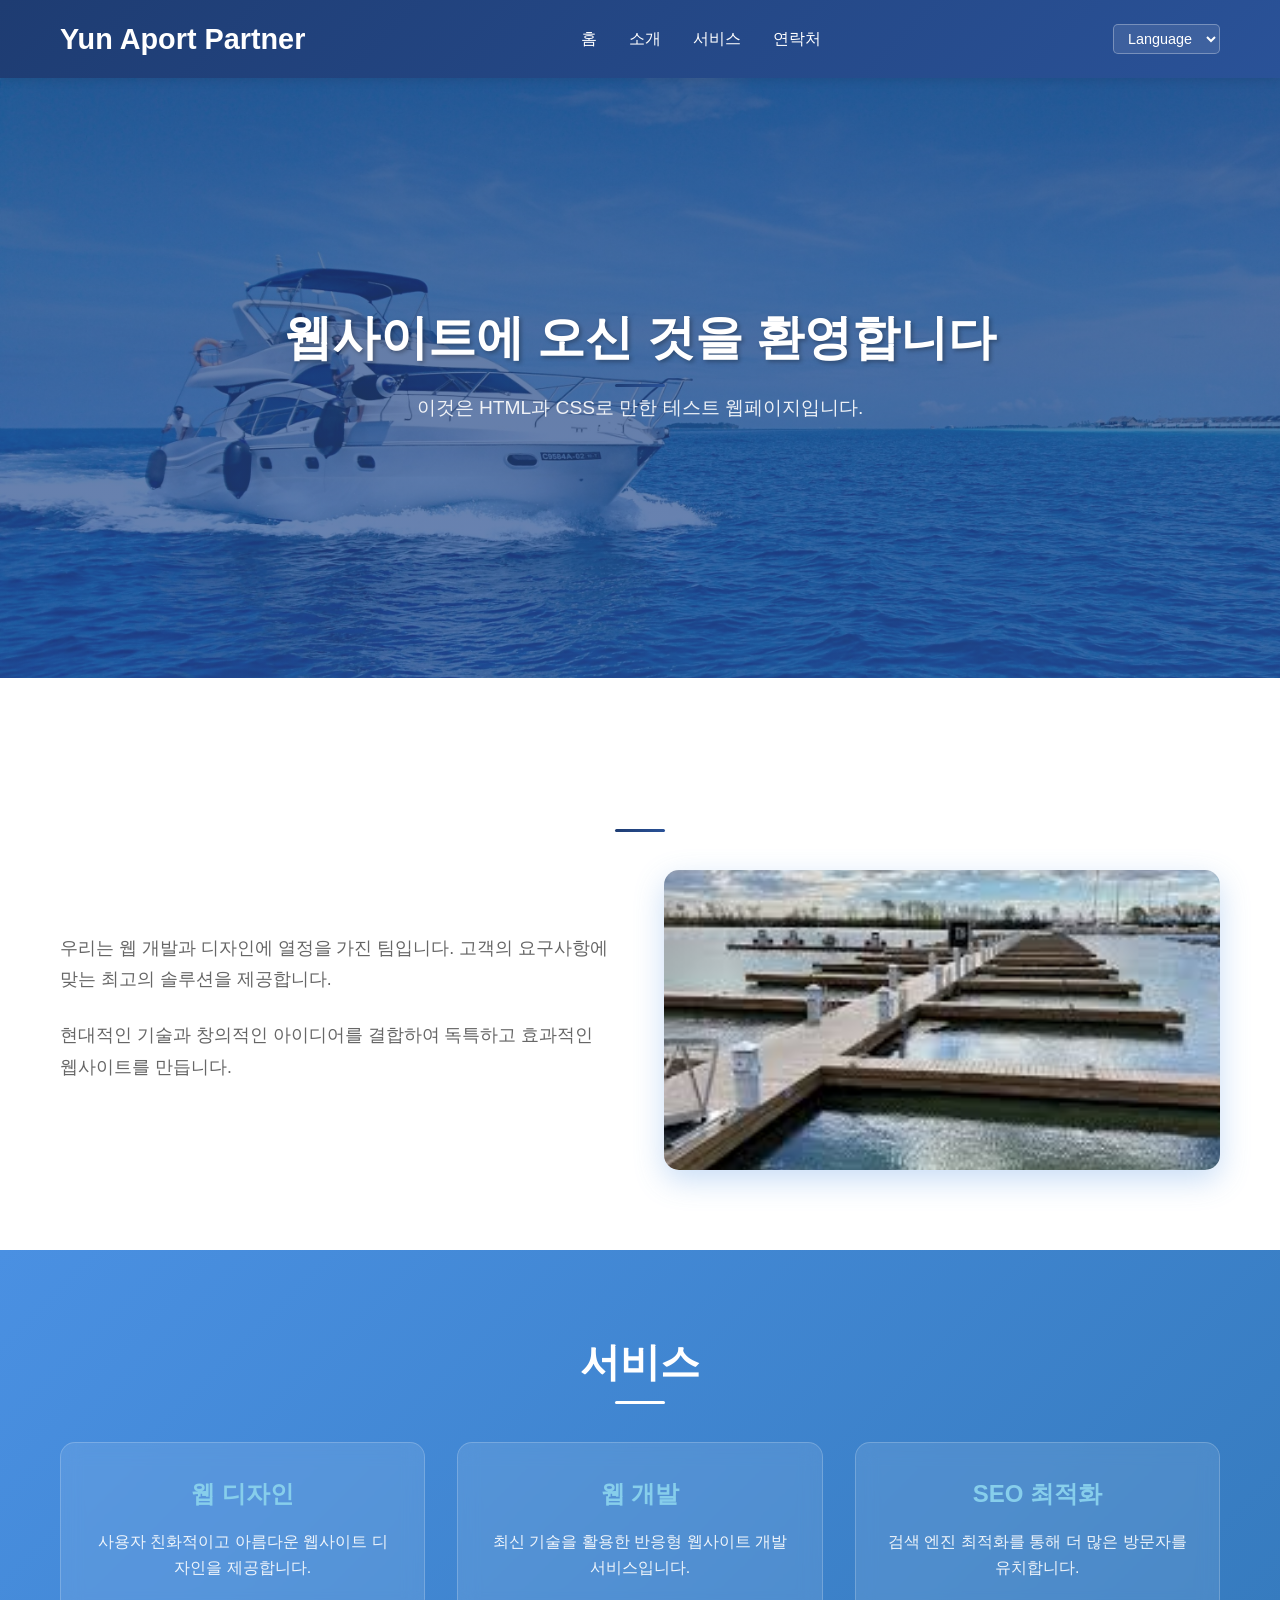
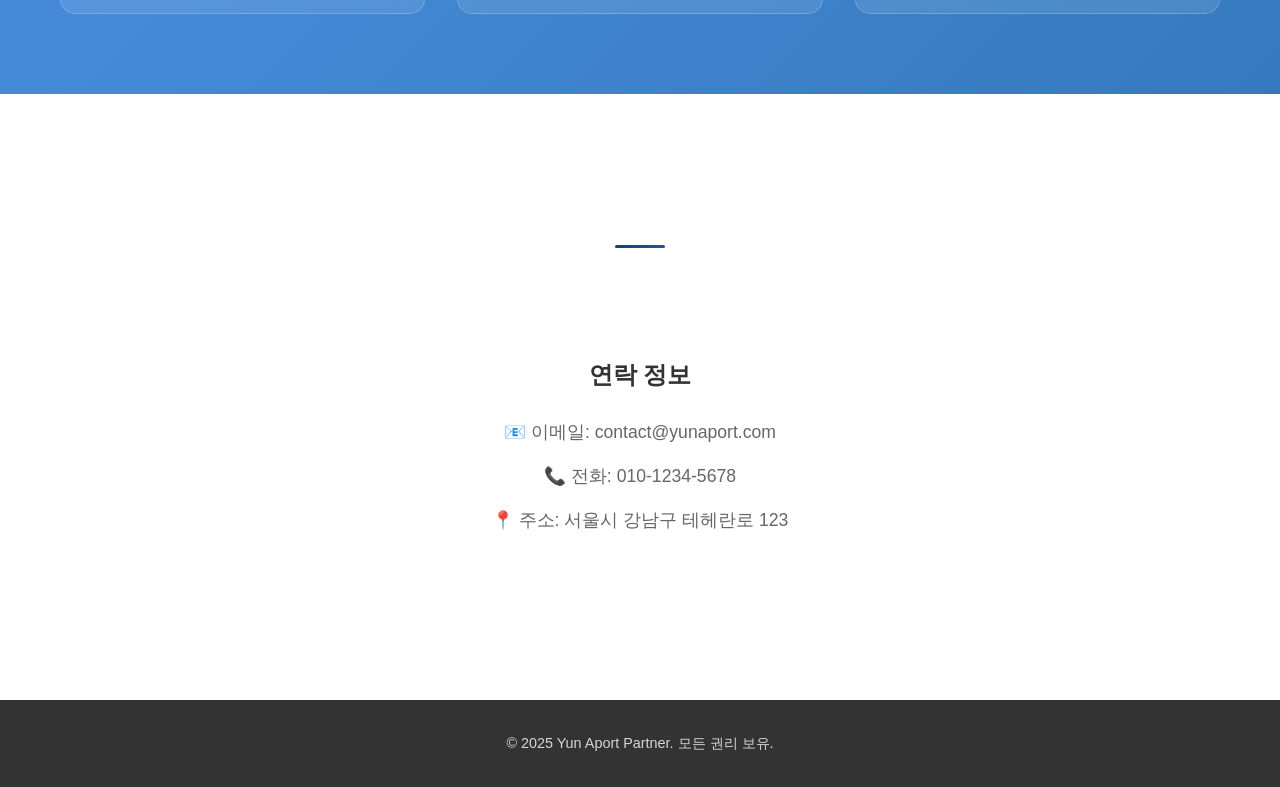
==== commit 9febea2f: "Language" ====
--- a/index.html
+++ b/index.html
@@ -23,10 +23,22 @@
                 <li><a href="#about" data-translate="nav_about">소개</a></li>
                 <li><a href="#services" data-translate="nav_services">서비스</a></li>
                 <li><a href="#contact" data-translate="nav_contact">연락처</a></li>
+                <!-- 모바일용 언어 선택 -->
+                <li class="mobile-language">
+                    <select id="mobileLanguageSelect" onchange="changeLanguage('mobile')">
+                        <option value="">Language</option>
+                        <option value="ko">한국어</option>
+                        <option value="en">English</option>
+                        <option value="ja">日本語</option>
+                        <option value="zh">中文</option>
+                        <option value="es">Español</option>
+                    </select>
+                </li>
             </ul>
             <!-- 언어 선택 -->
             <div class="language-selector">
                 <select id="languageSelect" onchange="changeLanguage()">
+                    <option value="">Language</option>
                     <option value="ko">한국어</option>
                     <option value="en">English</option>
                     <option value="ja">日本語</option>
@@ -65,7 +77,7 @@
                     </div>
                     <!-- 이미지 플레이스홀더 -->
                     <div class="about-image">
-                        <div class="placeholder-image" data-translate="image_placeholder">이미지 영역</div>
+                        <div class="placeholder-image" data-translate="image_placeholder"></div>
                     </div>
                 </div>
             </div>
@@ -131,7 +143,6 @@
                 about_title: "소개",
                 about_text1: "우리는 웹 개발과 디자인에 열정을 가진 팀입니다. 고객의 요구사항에 맞는 최고의 솔루션을 제공합니다.",
                 about_text2: "현대적인 기술과 창의적인 아이디어를 결합하여 독특하고 효과적인 웹사이트를 만듭니다.",
-                image_placeholder: "이미지 영역",
                 services_title: "서비스",
                 service1_title: "웹 디자인",
                 service1_desc: "사용자 친화적이고 아름다운 웹사이트 디자인을 제공합니다.",
@@ -156,7 +167,6 @@
                 about_title: "About Us",
                 about_text1: "We are a team passionate about web development and design. We provide the best solutions tailored to our clients' needs.",
                 about_text2: "We combine modern technology with creative ideas to create unique and effective websites.",
-                image_placeholder: "Image Area",
                 services_title: "Services",
                 service1_title: "Web Design",
                 service1_desc: "We provide user-friendly and beautiful website design.",
@@ -181,7 +191,6 @@
                 about_title: "会社概要",
                 about_text1: "私たちはウェブ開発とデザインに情熱を持つチームです。お客様のニーズに合った最高のソリューションを提供します。",
                 about_text2: "最新技術と創意的なアイデアを組み合わせて、独特で効果的なウェブサイトを作成します。",
-                image_placeholder: "画像エリア",
                 services_title: "サービス",
                 service1_title: "ウェブデザイン",
                 service1_desc: "ユーザーフレンドリーで美しいウェブサイトデザインを提供します。",
@@ -206,7 +215,6 @@
                 about_title: "关于我们",
                 about_text1: "我们是一个对网页开发和设计充满热情的团队。我们为客户提供最适合其需求的解决方案。",
                 about_text2: "我们将现代技术与创意思想相结合，创建独特而有效的网站。",
-                image_placeholder: "图片区域",
                 services_title: "服务",
                 service1_title: "网页设计",
                 service1_desc: "我们提供用户友好且美观的网站设计。",
@@ -231,7 +239,6 @@
                 about_title: "Acerca de Nosotros",
                 about_text1: "Somos un equipo apasionado por el desarrollo web y el diseño. Proporcionamos las mejores soluciones adaptadas a las necesidades de nuestros clientes.",
                 about_text2: "Combinamos tecnología moderna con ideas creativas para crear sitios web únicos y efectivos.",
-                image_placeholder: "Área de Imagen",
                 services_title: "Servicios",
                 service1_title: "Diseño Web",
                 service1_desc: "Proporcionamos diseño de sitios web fácil de usar y hermoso.",
@@ -249,8 +256,17 @@
         };
 
         // 언어 변경 함수
-        function changeLanguage() {
-            const selectedLang = document.getElementById('languageSelect').value;
+        function changeLanguage(source) {
+            let selectedLang;
+            
+            if (source === 'mobile') {
+                selectedLang = document.getElementById('mobileLanguageSelect').value;
+                document.getElementById('languageSelect').value = selectedLang;
+            } else {
+                selectedLang = document.getElementById('languageSelect').value;
+                document.getElementById('mobileLanguageSelect').value = selectedLang;
+            }
+            
             const elements = document.querySelectorAll('[data-translate]');
             
             elements.forEach(element => {
@@ -266,9 +282,12 @@
 
         // 페이지 로드 시 저장된 언어 설정 복원
         window.addEventListener('load', function() {
-            const savedLang = localStorage.getItem('selectedLanguage') || 'ko';
-            document.getElementById('languageSelect').value = savedLang;
-            changeLanguage();
+            const savedLang = localStorage.getItem('selectedLanguage') || ''; // 'ko' → '' 로 변경
+                document.getElementById('languageSelect').value = savedLang;
+                document.getElementById('mobileLanguageSelect').value = savedLang;
+                if (savedLang !== '') { // 저장된 언어가 있을 때만 번역 실행
+                    changeLanguage();
+                }
         });
 
         // 햄버거 메뉴 토글 기능
--- a/styles.css
+++ b/styles.css
@@ -107,6 +107,11 @@
     color: white;
 }
 
+/* 모바일용 언어 선택 숨김 (데스크톱에서) */
+.mobile-language {
+    display: none;
+}
+
 /* ==========================================================================
    햄버거 메뉴 (모바일용)
    ========================================================================== */
@@ -143,7 +148,7 @@
    메인 콘텐츠 영역
    ========================================================================== */
 main {
-    margin-top: 75px; /* 고정 헤더 높이만큼 여백 추가 */
+    margin-top: 78px; /* 고정 헤더 높이만큼 여백 추가 */
 }
 
 /* ==========================================================================
@@ -151,7 +156,7 @@
    ========================================================================== */
 .hero {
     /* 배경 이미지와 어두운 오버레이 */
-    background-image: linear-gradient(rgba(30, 60, 114, 0.7), rgba(42, 82, 152, 0.7)), url('./image/boat3.jpg');
+    background-image: linear-gradient(rgba(30, 60, 114, 0.7), rgba(42, 82, 152, 0.7)), url('./image/boat2.jpg');
     background-size: cover; /* 배경 이미지 전체 덮도록 */
     background-position: center; /* 이미지 중앙 정렬 */
     background-repeat: no-repeat; /* 이미지 반복 안함 */
@@ -164,8 +169,6 @@
     overflow: hidden;
     /* 폴백 배경색 (이미지 로드 실패시) */
     background-color: #1e3c72;
-    /* 모바일에서도 이미지가 잘 보이도록 최소 높이 설정 */
-    min-height: 60vh;
 }
 
 /* 히어로 섹션 장식 효과 */
@@ -193,18 +196,26 @@
 .hero-content {
     position: relative;
     z-index: 1;
+    display: flex;
+    flex-direction: column;
+    justify-content: center;
+    align-items: center;
+    height: 100%;
+    min-height: 400px; /* 웹에서 충분한 높이 확보 */
 }
 
 .hero h2 {
     font-size: 3rem;
     margin-bottom: 1rem;
     text-shadow: 2px 2px 4px rgba(0,0,0,0.3);
+    text-align: center;
 }
 
 .hero p {
     font-size: 1.2rem;
     margin-bottom: 2rem;
     opacity: 0.9;
+    text-align: center;
 }
 
 /* ==========================================================================
@@ -224,7 +235,7 @@
     text-align: center;
     font-size: 2.5rem;
     margin-bottom: 3rem;
-    color: #ffffff;
+    color: #ffffff !important; /* 강제로 흰색 고정 */
     position: relative;
 }
 
@@ -270,11 +281,10 @@
     font-size: 1.2rem;
     font-weight: bold;
     box-shadow: 0 10px 30px rgba(74, 144, 226, 0.3);
-    /* 실제 이미지 사용 시:
-    background-image: url('your-image.jpg');
+    background-image: url('/image/dock1.jfif');
     background-size: cover;
     background-position: center;
-    */
+    
 }
 
 /* ==========================================================================
@@ -286,7 +296,7 @@
 }
 
 .services h2 {
-    color: white;
+    color: #ffffff !important; /* 서비스 섹션도 흰색 강제 고정 */
 }
 
 .services h2::after {
@@ -334,11 +344,13 @@
 .contact-content {
     display: flex;
     justify-content: center;
+    padding: 40px 0;
 }
 
 .contact-info {
     text-align: center;
     max-width: 500px;
+    padding: 30px;
 }
 
 .contact-info h3 {
@@ -379,9 +391,40 @@
         display: flex;
     }
     
-    /* 언어 선택기 숨김 (모바일에서는 메뉴 안에) */
+    /* 데스크톱 언어 선택기 숨김 */
     .language-selector {
         display: none;
+    }
+    
+    /* 모바일용 언어 선택 표시 */
+    .mobile-language {
+        display: block !important;
+        margin-top: 1rem;
+        padding-top: 1rem;
+        border-top: 1px solid rgba(255, 255, 255, 0.3);
+    }
+    
+    .mobile-language select {
+        background: rgba(255, 255, 255, 0.1);
+        color: white;
+        border: 1px solid rgba(255, 255, 255, 0.3);
+        border-radius: 5px;
+        padding: 10px 15px;
+        font-size: 1rem;
+        cursor: pointer;
+        width: 200px;
+        text-align: center;
+    }
+    
+    .mobile-language select:focus {
+        outline: none;
+        background: rgba(255, 255, 255, 0.2);
+        box-shadow: 0 0 10px rgba(135, 206, 235, 0.5);
+    }
+    
+    .mobile-language option {
+        background: #1e3c72;
+        color: white;
     }
     
     /* 모바일 메뉴 스타일 */
@@ -404,13 +447,6 @@
         right: 0; /* 화면으로 슬라이드 인 */
     }
     
-    /* 모바일 메뉴에 언어 선택 추가 */
-    .nav-menu::after {
-        content: '';
-        display: block;
-        margin-top: 2rem;
-    }
-    
     .nav-menu li {
         margin: 1rem 0;
     }
@@ -423,32 +459,6 @@
     .hero {
         background-position: center center; /* 모바일에서 중앙 정렬 */
     }
-    
-    /* 히어로 섹션 텍스트 크기 조정 */
-    .hero h2 {
-        font-size: 2rem;
-    }
-    
-    /* 그리드를 1열로 변경 */
-    .about-grid {
-        grid-template-columns: 1fr;
-        gap: 2rem;
-    }
-    
-    .services-grid {
-        grid-template-columns: 1fr;
-    }
-    
-    /* 섹션 패딩 축소 */
-    section {
-        padding: 50px 0;
-    }
-    
-    section h2 {
-        font-size: 2rem;
-    }
-
-    /* position: center; /* 모바일에서 중앙 정렬 */
     
     /* 히어로 섹션 텍스트 크기 조정 */
     .hero h2 {
@@ -508,7 +518,7 @@
     }
     
     main {
-        margin-top: 70px;
+        margin-top: 60px;
     }
     
     /* 히어로 섹션 모바일 최적화 */
@@ -527,6 +537,14 @@
         transform: translate3d(0, 0, 0);
     }
     
+    /* 모바일에서 히어로 콘텐츠 정렬 */
+    .hero-content {
+        text-align: center;
+        align-items: center;
+        padding: 60px 20px 0 20px; /* 위쪽 패딩 40px 추가 */
+        min-height: auto;
+    }
+    
     /* 모바일에서 장식 효과 완전 제거 */
     .hero::before {
         display: none !important;
@@ -536,10 +554,15 @@
         font-size: 1.8rem;
         line-height: 1.3;
         word-break: keep-all; /* 단어 단위로 줄바뀜 */
+        text-align: center; /* 모바일에서 중앙 정렬 */
+        margin-bottom: 1rem;
     }
     
     .hero p {
         font-size: 1rem;
+        text-align: center; /* 모바일에서 중앙 정렬 */
+        word-break: keep-all;
+        line-height: 1.5;
     }
     
     /* 컨테이너 패딩 축소 */
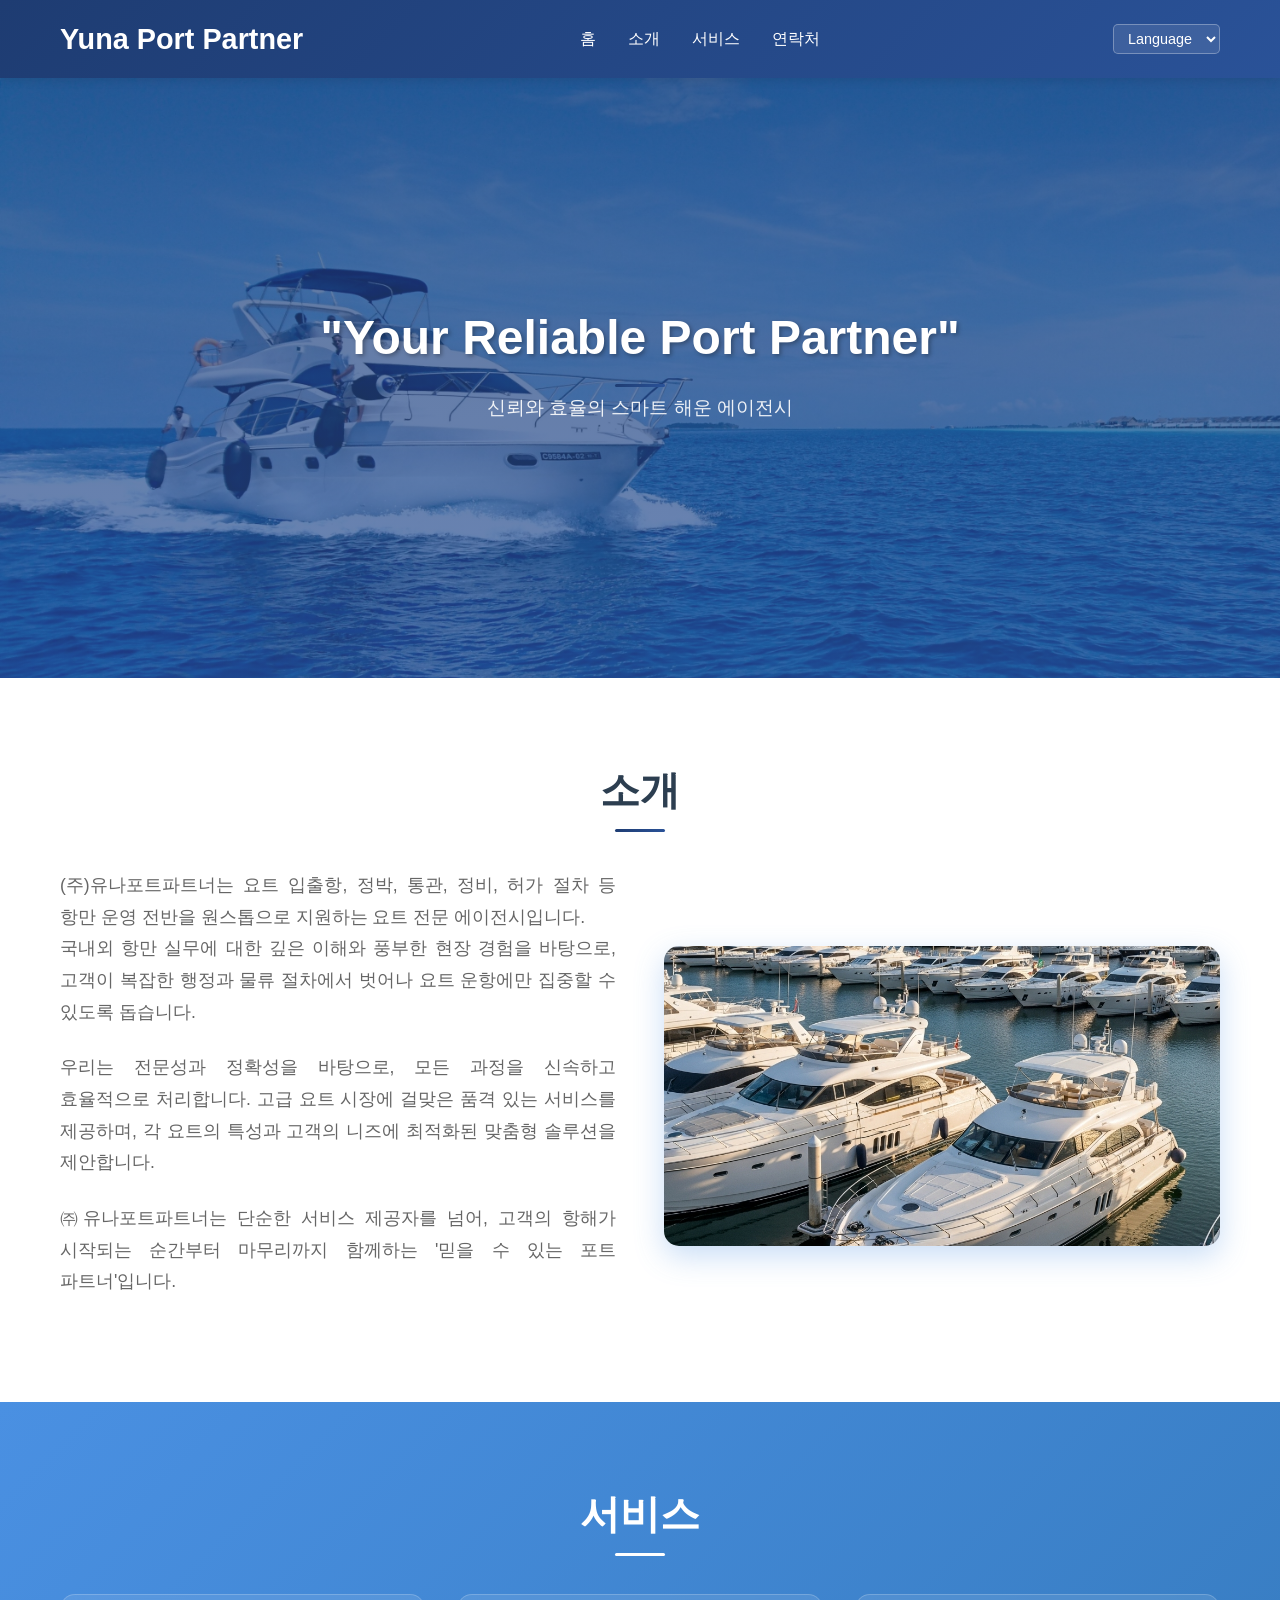
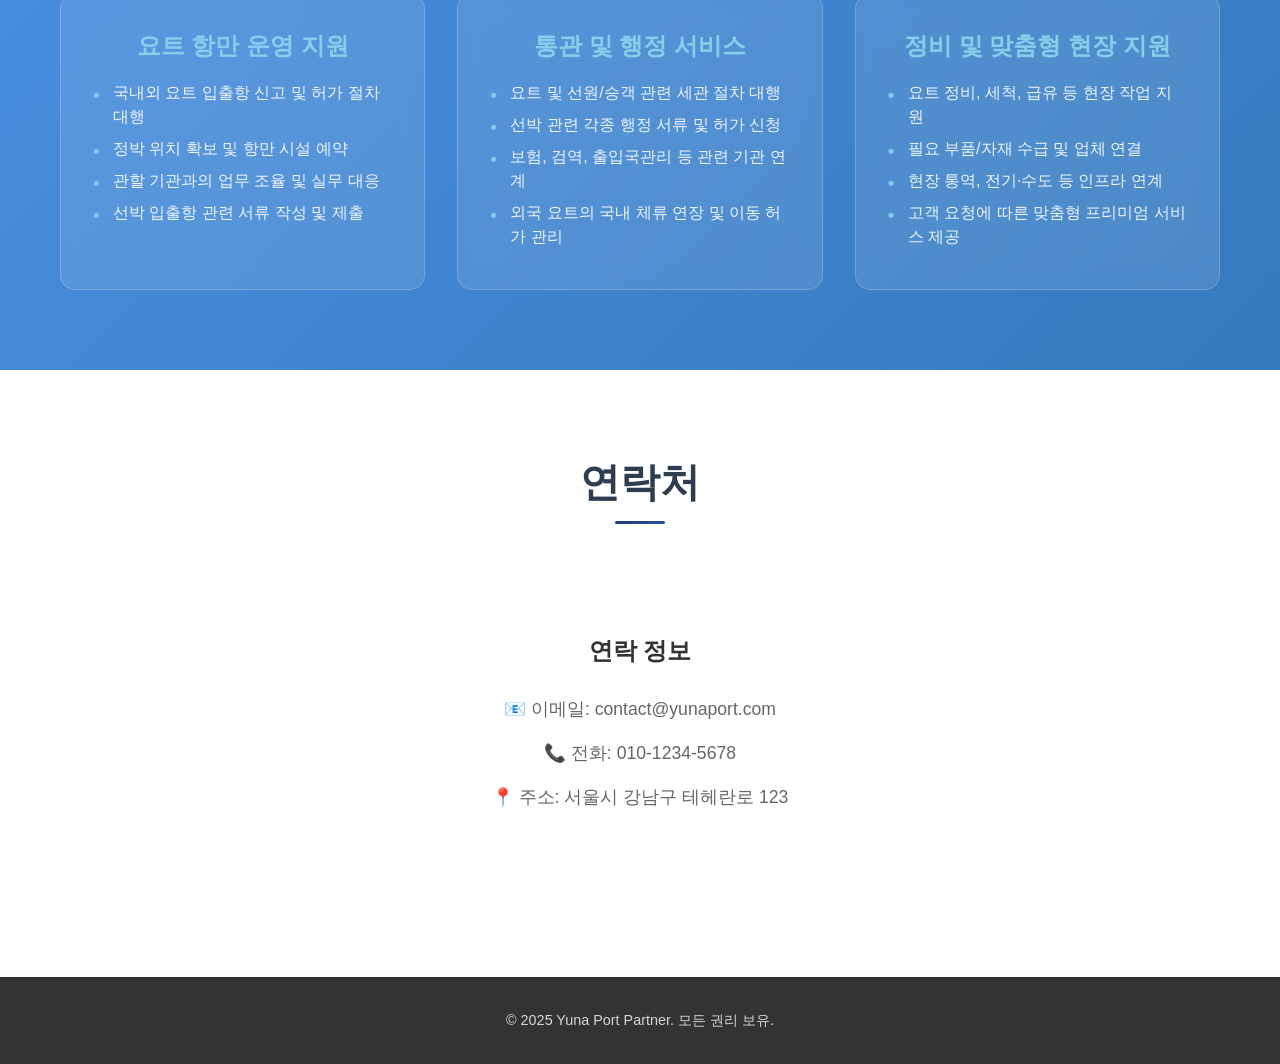
==== commit b68455cb: "내용추가" ====
--- a/index.html
+++ b/index.html
@@ -4,7 +4,7 @@
     <!-- 기본 메타 정보 설정 -->
     <meta charset="UTF-8">
     <meta name="viewport" content="width=device-width, initial-scale=1.0">
-    <title>Yun Aport Partner</title>
+    <title>Yuna Port Partner</title>
     <!-- 외부 CSS 파일 연결 -->
     <link rel="stylesheet" href="styles.css">
 </head>
@@ -15,7 +15,7 @@
         <nav>
             <!-- 로고/회사명 -->
             <div class="logo">
-                <h1>Yun Aport Partner</h1>
+                <h1>Yuna Port Partner</h1>
             </div>
             <!-- 메인 메뉴 -->
             <ul class="nav-menu" id="nav-menu">
@@ -29,9 +29,7 @@
                         <option value="">Language</option>
                         <option value="ko">한국어</option>
                         <option value="en">English</option>
-                        <option value="ja">日本語</option>
-                        <option value="zh">中文</option>
-                        <option value="es">Español</option>
+                        <option value="ru">Русский</option>
                     </select>
                 </li>
             </ul>
@@ -41,9 +39,7 @@
                     <option value="">Language</option>
                     <option value="ko">한국어</option>
                     <option value="en">English</option>
-                    <option value="ja">日本語</option>
-                    <option value="zh">中文</option>
-                    <option value="es">Español</option>
+                    <option value="ru">Русский</option>
                 </select>
             </div>
             <!-- 모바일용 햄버거 메뉴 버튼 -->
@@ -60,8 +56,8 @@
         <!-- 히어로 섹션 (첫 화면) -->
         <section id="home" class="hero">
             <div class="hero-content">
-                <h2 data-translate="hero_title">웹사이트에 오신 것을 환영합니다</h2>
-                <p data-translate="hero_subtitle">이것은 HTML과 CSS로 만한 테스트 웹페이지입니다.</p>
+                <h2 data-translate="hero_title">"Your Reliable Port Partner"</h2>
+                <p data-translate="hero_subtitle">신뢰와 효율의 스마트 해운 에이전시</p>
             </div>
         </section>
 
@@ -72,8 +68,9 @@
                 <div class="about-grid">
                     <!-- 소개 텍스트 -->
                     <div class="about-text">
-                        <p data-translate="about_text1">우리는 웹 개발과 디자인에 열정을 가진 팀입니다. 고객의 요구사항에 맞는 최고의 솔루션을 제공합니다.</p>
-                        <p data-translate="about_text2">현대적인 기술과 창의적인 아이디어를 결합하여 독특하고 효과적인 웹사이트를 만듭니다.</p>
+                        <p data-translate="about_text1">(주)유나포트파트너는 요트 입출항, 정박, 통관, 정비, 허가 절차 등 항만 운영 전반을 원스톱으로 지원하는 요트 전문 에이전시입니다.<br>국내외 항만 실무에 대한 깊은 이해와 풍부한 현장 경험을 바탕으로, 고객이 복잡한 행정과 물류 절차에서 벗어나 요트 운항에만 집중할 수 있도록 돕습니다.</p>
+                        <p data-translate="about_text2">우리는 전문성과 정확성을 바탕으로, 모든 과정을 신속하고 효율적으로 처리합니다. 고급 요트 시장에 걸맞은 품격 있는 서비스를 제공하며, 각 요트의 특성과 고객의 니즈에 최적화된 맞춤형 솔루션을 제안합니다.</p>
+                        <p data-translate="about_text3">㈜유나포트파트너는 단순한 서비스 제공자를 넘어, 고객의 항해가 시작되는 순간부터 마무리까지 함께하는 '믿을 수 있는 포트 파트너'입니다.</p>
                     </div>
                     <!-- 이미지 플레이스홀더 -->
                     <div class="about-image">
@@ -90,16 +87,31 @@
                 <!-- 서비스 카드들 -->
                 <div class="services-grid">
                     <div class="service-card">
-                        <h3 data-translate="service1_title">웹 디자인</h3>
-                        <p data-translate="service1_desc">사용자 친화적이고 아름다운 웹사이트 디자인을 제공합니다.</p>
+                        <h3 data-translate="service1_title">요트 항만 운영 지원</h3>
+                        <ul class="service-list" data-translate="service1_desc">
+                            <li>국내외 요트 입출항 신고 및 허가 절차 대행</li>
+                            <li>정박 위치 확보 및 항만 시설 예약</li>
+                            <li>관할 기관과의 업무 조율 및 실무 대응</li>
+                            <li>선박 입출항 관련 서류 작성 및 제출</li>
+                        </ul>
                     </div>
                     <div class="service-card">
-                        <h3 data-translate="service2_title">웹 개발</h3>
-                        <p data-translate="service2_desc">최신 기술을 활용한 반응형 웹사이트 개발 서비스입니다.</p>
+                        <h3 data-translate="service2_title">통관 및 행정 서비스</h3>
+                        <ul class="service-list" data-translate="service2_desc">
+                            <li>요트 및 선원/승객 관련 세관 절차 대행</li>
+                            <li>선박 관련 각종 행정 서류 및 허가 신청</li>
+                            <li>보험, 검역, 출입국관리 등 관련 기관 연계</li>
+                            <li>외국 요트의 국내 체류 연장 및 이동 허가 관리</li>
+                        </ul>
                     </div>
                     <div class="service-card">
-                        <h3 data-translate="service3_title">SEO 최적화</h3>
-                        <p data-translate="service3_desc">검색 엔진 최적화를 통해 더 많은 방문자를 유치합니다.</p>
+                        <h3 data-translate="service3_title">정비 및 맞춤형 현장 지원</h3>
+                        <ul class="service-list" data-translate="service3_desc">
+                            <li>요트 정비, 세척, 급유 등 현장 작업 지원</li>
+                            <li>필요 부품/자재 수급 및 업체 연결</li>
+                            <li>현장 통역, 전기·수도 등 인프라 연계</li>
+                            <li>고객 요청에 따른 맞춤형 프리미엄 서비스 제공</li>
+                        </ul>
                     </div>
                 </div>
             </div>
@@ -125,7 +137,7 @@
     <!-- 하단 푸터 -->
     <footer>
         <div class="container">
-            <p data-translate="footer_text">&copy; 2025 Yun Aport Partner. 모든 권리 보유.</p>
+            <p data-translate="footer_text">&copy; 2025 Yuna Port Partner. 모든 권리 보유.</p>
         </div>
     </footer>
 
@@ -138,120 +150,75 @@
                 nav_about: "소개", 
                 nav_services: "서비스",
                 nav_contact: "연락처",
-                hero_title: "웹사이트에 오신 것을 환영합니다",
-                hero_subtitle: "이것은 HTML과 CSS로 만든 테스트 웹페이지입니다.",
+                hero_title: '"Your Reliable Port Partner"',
+                hero_subtitle: "신뢰와 효율의 스마트 해운 에이전시",
                 about_title: "소개",
-                about_text1: "우리는 웹 개발과 디자인에 열정을 가진 팀입니다. 고객의 요구사항에 맞는 최고의 솔루션을 제공합니다.",
-                about_text2: "현대적인 기술과 창의적인 아이디어를 결합하여 독특하고 효과적인 웹사이트를 만듭니다.",
+                about_text1: "(주)유나포트파트너는 요트 입출항, 정박, 통관, 정비, 허가 절차 등 항만 운영 전반을 원스톱으로 지원하는 요트 전문 에이전시입니다.\n국내외 항만 실무에 대한 깊은 이해와 풍부한 현장 경험을 바탕으로, 고객이 복잡한 행정과 물류 절차에서 벗어나 요트 운항에만 집중할 수 있도록 돕습니다.",
+                about_text2: "우리는 전문성과 정확성을 바탕으로, 모든 과정을 신속하고 효율적으로 처리합니다. 고급 요트 시장에 걸맞은 품격 있는 서비스를 제공하며, 각 요트의 특성과 고객의 니즈에 최적화된 맞춤형 솔루션을 제안합니다.",
+                about_text3: "㈜유나포트파트너는 단순한 서비스 제공자를 넘어, 고객의 항해가 시작되는 순간부터 마무리까지 함께하는 '믿을 수 있는 포트 파트너'입니다.",
                 services_title: "서비스",
-                service1_title: "웹 디자인",
-                service1_desc: "사용자 친화적이고 아름다운 웹사이트 디자인을 제공합니다.",
-                service2_title: "웹 개발", 
-                service2_desc: "최신 기술을 활용한 반응형 웹사이트 개발 서비스입니다.",
-                service3_title: "SEO 최적화",
-                service3_desc: "검색 엔진 최적화를 통해 더 많은 방문자를 유치합니다.",
+                service1_title: "요트 항만 운영 지원",
+                service1_desc: "• 국내외 요트 입출항 신고 및 허가 절차 대행\n• 정박 위치 확보 및 항만 시설 예약\n• 관할 기관과의 업무 조율 및 실무 대응\n• 선박 입출항 관련 서류 작성 및 제출",
+                service2_title: "통관 및 행정 서비스",
+                service2_desc: "• 요트 및 선원/승객 관련 세관 절차 대행\n• 선박 관련 각종 행정 서류 및 허가 신청\n• 보험, 검역, 출입국관리 등 관련 기관 연계\n• 외국 요트의 국내 체류 연장 및 이동 허가 관리",
+                service3_title: "정비 및 맞춤형 현장 지원",
+                service3_desc: "• 요트 정비, 세척, 급유 등 현장 작업 지원\n• 필요 부품/자재 수급 및 업체 연결\n• 현장 통역, 전기·수도 등 인프라 연계\n• 고객 요청에 따른 맞춤형 프리미엄 서비스 제공",
                 contact_title: "연락처",
                 contact_info: "연락 정보",
                 contact_email: "📧 이메일: contact@yunaport.com",
                 contact_phone: "📞 전화: 010-1234-5678",
                 contact_address: "📍 주소: 서울시 강남구 테헤란로 123",
-                footer_text: "© 2025 Yun Aport Partner. 모든 권리 보유."
+                footer_text: "© 2025 Yuna Port Partner. 모든 권리 보유."
             },
             en: {
                 nav_home: "Home",
                 nav_about: "About",
                 nav_services: "Services", 
                 nav_contact: "Contact",
-                hero_title: "Welcome to Our Website",
-                hero_subtitle: "This is a test webpage created with HTML and CSS.",
+                hero_title: '"Your Reliable Port Partner"',
+                hero_subtitle: "Your Reliable Port Partner",
                 about_title: "About Us",
-                about_text1: "We are a team passionate about web development and design. We provide the best solutions tailored to our clients' needs.",
-                about_text2: "We combine modern technology with creative ideas to create unique and effective websites.",
+                about_text1: "YUNA PORT PARTNER is a specialized yacht agency offering comprehensive port services, including yacht clearance, berthing, maintenance, customs, and regulatory procedures.\nWith in-depth knowledge of domestic and international port operations and hands-on experience, we help clients focus on the joy of yachting while we manage the complexity.",
+                about_text2: "We prioritize professionalism, speed, and precision, providing high-quality service tailored to each vessel and client. From routine processes to personalized support, we deliver efficient and sophisticated solutions for the premium yacht sector.",
+                about_text3: "More than just a service provider, YUNA PORT PARTNER is your trusted port partner—dedicated to every moment of your voyage.",
                 services_title: "Services",
-                service1_title: "Web Design",
-                service1_desc: "We provide user-friendly and beautiful website design.",
-                service2_title: "Web Development",
-                service2_desc: "Responsive website development services using the latest technology.",
-                service3_title: "SEO Optimization", 
-                service3_desc: "Attract more visitors through search engine optimization.",
+                service1_title: "Port Operations Support",
+                service1_desc: "• Yacht entry/exit clearance and permit procedures\n• Securing berth positions and port facility reservations\n• Coordinating with regulatory authorities and operational support\n• Preparation and submission of vessel entry/exit documentation",
+                service2_title: "Customs & Regulatory Services",
+                service2_desc: "• Customs procedures for yachts, crew and passengers\n• Various administrative documents and permit applications for vessels\n• Coordination with insurance, quarantine, immigration authorities\n• Management of domestic stay extensions and movement permits for foreign yachts",
+                service3_title: "Maintenance & On-Site Solutions",
+                service3_desc: "• On-site support for yacht maintenance, cleaning, refueling\n• Sourcing necessary parts/materials and vendor connections\n• On-site interpretation, electrical and water infrastructure coordination\n• Customized premium services according to client requests",
                 contact_title: "Contact",
                 contact_info: "Contact Information",
                 contact_email: "📧 Email: contact@yunaport.com",
                 contact_phone: "📞 Phone: 010-1234-5678",
                 contact_address: "📍 Address: 123 Teheran-ro, Gangnam-gu, Seoul",
-                footer_text: "© 2025 Yun Aport Partner. All rights reserved."
+                footer_text: "© 2025 Yuna Port Partner. All rights reserved."
             },
-            ja: {
-                nav_home: "ホーム",
-                nav_about: "会社概要",
-                nav_services: "サービス",
-                nav_contact: "お問い合わせ",
-                hero_title: "ウェブサイトへようこそ",
-                hero_subtitle: "これはHTMLとCSSで作成されたテストウェブページです。",
-                about_title: "会社概要",
-                about_text1: "私たちはウェブ開発とデザインに情熱を持つチームです。お客様のニーズに合った最高のソリューションを提供します。",
-                about_text2: "最新技術と創意的なアイデアを組み合わせて、独特で効果的なウェブサイトを作成します。",
-                services_title: "サービス",
-                service1_title: "ウェブデザイン",
-                service1_desc: "ユーザーフレンドリーで美しいウェブサイトデザインを提供します。",
-                service2_title: "ウェブ開発",
-                service2_desc: "最新技術を活用したレスポンシブウェブサイト開発サービスです。",
-                service3_title: "SEO最適化",
-                service3_desc: "検索エンジン最適化でより多くの訪問者を誘致します。",
-                contact_title: "お問い合わせ",
-                contact_info: "連絡先情報",
-                contact_email: "📧 メール: contact@yunaport.com",
-                contact_phone: "📞 電話: 010-1234-5678",
-                contact_address: "📍 住所: ソウル市江南区テヘラン路123",
-                footer_text: "© 2025 Yun Aport Partner. 全ての権利を留保。"
-            },
-            zh: {
-                nav_home: "首页",
-                nav_about: "关于我们",
-                nav_services: "服务",
-                nav_contact: "联系我们",
-                hero_title: "欢迎访问我们的网站",
-                hero_subtitle: "这是一个用HTML和CSS创建的测试网页。",
-                about_title: "关于我们",
-                about_text1: "我们是一个对网页开发和设计充满热情的团队。我们为客户提供最适合其需求的解决方案。",
-                about_text2: "我们将现代技术与创意思想相结合，创建独特而有效的网站。",
-                services_title: "服务",
-                service1_title: "网页设计",
-                service1_desc: "我们提供用户友好且美观的网站设计。",
-                service2_title: "网页开发",
-                service2_desc: "使用最新技术的响应式网站开发服务。",
-                service3_title: "SEO优化",
-                service3_desc: "通过搜索引擎优化吸引更多访问者。",
-                contact_title: "联系我们",
-                contact_info: "联系信息",
-                contact_email: "📧 邮箱: contact@yunaport.com",
-                contact_phone: "📞 电话: 010-1234-5678",
-                contact_address: "📍 地址: 首尔市江南区德黑兰路123号",
-                footer_text: "© 2025 Yun Aport Partner. 版权所有。"
-            },
-            es: {
-                nav_home: "Inicio",
-                nav_about: "Acerca de",
-                nav_services: "Servicios",
-                nav_contact: "Contacto",
-                hero_title: "Bienvenido a Nuestro Sitio Web",
-                hero_subtitle: "Esta es una página web de prueba creada con HTML y CSS.",
-                about_title: "Acerca de Nosotros",
-                about_text1: "Somos un equipo apasionado por el desarrollo web y el diseño. Proporcionamos las mejores soluciones adaptadas a las necesidades de nuestros clientes.",
-                about_text2: "Combinamos tecnología moderna con ideas creativas para crear sitios web únicos y efectivos.",
-                services_title: "Servicios",
-                service1_title: "Diseño Web",
-                service1_desc: "Proporcionamos diseño de sitios web fácil de usar y hermoso.",
-                service2_title: "Desarrollo Web",
-                service2_desc: "Servicios de desarrollo de sitios web responsivos utilizando la última tecnología.",
-                service3_title: "Optimización SEO",
-                service3_desc: "Atraer más visitantes a través de la optimización de motores de búsqueda.",
-                contact_title: "Contacto",
-                contact_info: "Información de Contacto",
+            ru: {
+                nav_home: "Главная",
+                nav_about: "О нас",
+                nav_services: "Услуги",
+                nav_contact: "Контакты",
+                hero_title: '"Your Reliable Port Partner"',
+                hero_subtitle: "Надёжный партнёр в порту",
+                about_title: "О нас",
+                about_text1: "YUNA PORT PARTNER — это специализированное агентство по обслуживанию яхт, предлагающее полный спектр портовых услуг: оформление захода и выхода судов, швартовка, техобслуживание, таможенное оформление и разрешительная документация.\nБлагодаря глубокому пониманию портовой логистики в Корее и за рубежом, а также богатому практическому опыту, мы берём на себя все сложные процессы, чтобы вы могли сосредоточиться на управлении своей яхтой.",
+                about_text2: "YUNA PORT PARTNER обеспечивает профессиональный, быстрый и точный сервис, предлагая индивидуальные решения для каждого клиента и судна.",
+                about_text3: "Мы — не просто агентство. Мы — ваш надёжный партнёр в каждом этапе вашего морского путешествия.",
+                services_title: "Услуги",
+                service1_title: "Поддержка портовых операций",
+                service1_desc: "• Оформление въезда/выезда яхт и разрешительные процедуры\n• Обеспечение швартовных мест и бронирование портовых объектов\n• Координация с регулирующими органами и операционная поддержка\n• Подготовка и подача документации по въезду/выезду судов",
+                service2_title: "Таможенные и административные услуги",
+                service2_desc: "• Таможенные процедуры для яхт, экипажа и пассажиров\n• Различные административные документы и заявки на разрешения для судов\n• Координация со страховыми, карантинными, иммиграционными органами\n• Управление продлением пребывания и разрешениями на перемещение для иностранных яхт",
+                service3_title: "Техобслуживание и индивидуальные решения",
+                service3_desc: "• Поддержка на месте для техобслуживания яхт, очистки, заправки топливом\n• Поиск необходимых запчастей/материалов и связь с поставщиками\n• Переводческие услуги на месте, координация электричества и водоснабжения\n• Индивидуальные премиум-услуги по запросу клиента",
+                contact_title: "Контакты",
+                contact_info: "Контактная информация",
                 contact_email: "📧 Email: contact@yunaport.com",
-                contact_phone: "📞 Teléfono: 010-1234-5678",
-                contact_address: "📍 Dirección: 123 Teheran-ro, Gangnam-gu, Seúl",
-                footer_text: "© 2025 Yun Aport Partner. Todos los derechos reservados."
+                contact_phone: "📞 Телефон: 010-1234-5678",
+                contact_address: "📍 Адрес: 123 Teheran-ro, Gangnam-gu, Сеул",
+                footer_text: "© 2025 Yuna Port Partner. Все права защищены."
             }
         };
 
@@ -272,22 +239,51 @@
             elements.forEach(element => {
                 const key = element.getAttribute('data-translate');
                 if (translations[selectedLang] && translations[selectedLang][key]) {
-                    element.textContent = translations[selectedLang][key];
+                    // 서비스 항목의 경우 ul 태그 내용을 변경
+                    if (key.includes('service') && key.includes('_desc')) {
+                        const serviceText = translations[selectedLang][key];
+                        const listItems = serviceText.split('\n').map(item => 
+                            item.replace('• ', '').trim()
+                        ).filter(item => item.length > 0);
+                        
+                        element.innerHTML = '';
+                        listItems.forEach(item => {
+                            const li = document.createElement('li');
+                            li.textContent = item;
+                            element.appendChild(li);
+                        });
+                    } else if (key.includes('about_text')) {
+                        // 소개글의 경우 \n을 <br>로 변환
+                        element.innerHTML = translations[selectedLang][key].replace(/\n/g, '<br>');
+                    } else {
+                        element.textContent = translations[selectedLang][key];
+                    }
                 }
             });
 
-            // 선택된 언어를 localStorage에 저장
-            localStorage.setItem('selectedLanguage', selectedLang);
+            // 선택된 언어를 localStorage에 저장 (브라우저 환경에서는 작동하지 않음)
+            try {
+                localStorage.setItem('selectedLanguage', selectedLang);
+            } catch (e) {
+                // localStorage가 지원되지 않는 환경에서는 무시
+            }
         }
 
         // 페이지 로드 시 저장된 언어 설정 복원
         window.addEventListener('load', function() {
-            const savedLang = localStorage.getItem('selectedLanguage') || ''; // 'ko' → '' 로 변경
-                document.getElementById('languageSelect').value = savedLang;
-                document.getElementById('mobileLanguageSelect').value = savedLang;
-                if (savedLang !== '') { // 저장된 언어가 있을 때만 번역 실행
-                    changeLanguage();
-                }
+            let savedLang = '';
+            try {
+                savedLang = localStorage.getItem('selectedLanguage') || '';
+            } catch (e) {
+                // localStorage가 지원되지 않는 환경에서는 기본값 사용
+                savedLang = '';
+            }
+            
+            document.getElementById('languageSelect').value = savedLang;
+            document.getElementById('mobileLanguageSelect').value = savedLang;
+            if (savedLang !== '') {
+                changeLanguage();
+            }
         });
 
         // 햄버거 메뉴 토글 기능
--- a/styles.css
+++ b/styles.css
@@ -255,6 +255,14 @@
 /* ==========================================================================
    소개 섹션
    ========================================================================== */
+.about {
+    background-color: #f8f9fa;
+}
+
+.about h2 {
+    color: #2c3e50 !important;
+}
+
 .about-grid {
     display: grid;
     grid-template-columns: 1fr 1fr; /* 2열 그리드 */
@@ -267,6 +275,13 @@
     margin-bottom: 1.5rem;
     color: #666;
     line-height: 1.8;
+    word-break: keep-all; /* 단어 단위로 줄바꿈 */
+    text-align: justify;
+}
+
+/* 첫 번째 문단 특별 처리 */
+.about-text p:first-child {
+    text-align: justify;
 }
 
 /* 이미지 플레이스홀더 (실제 이미지로 교체 가능) */
@@ -281,10 +296,9 @@
     font-size: 1.2rem;
     font-weight: bold;
     box-shadow: 0 10px 30px rgba(74, 144, 226, 0.3);
-    background-image: url('/image/dock1.jfif');
+    background-image: url('/image/dock2.png');
     background-size: cover;
     background-position: center;
-    
 }
 
 /* ==========================================================================
@@ -315,7 +329,7 @@
     background: rgba(255, 255, 255, 0.1); /* 반투명 배경 */
     padding: 2rem;
     border-radius: 15px;
-    text-align: center;
+    text-align: left; /* 왼쪽 정렬로 변경 */
     backdrop-filter: blur(10px); /* 블러 효과 */
     border: 1px solid rgba(255, 255, 255, 0.2);
     transition: transform 0.3s ease, box-shadow 0.3s ease;
@@ -331,16 +345,45 @@
     font-size: 1.5rem;
     margin-bottom: 1rem;
     color: #87ceeb;
-}
-
-.service-card p {
+    text-align: center; /* 제목만 중앙 정렬 유지 */
+}
+
+/* 서비스 설명 리스트 스타일 */
+.service-list {
+    list-style: none;
+    padding: 0;
+    margin: 0;
+}
+
+.service-list li {
+    position: relative;
+    padding-left: 20px;
+    margin-bottom: 8px;
     font-size: 1rem;
     opacity: 0.9;
+    line-height: 1.5;
+}
+
+.service-list li::before {
+    content: '•';
+    position: absolute;
+    left: 0;
+    color: #87ceeb;
+    font-weight: bold;
+    font-size: 1.2rem;
 }
 
 /* ==========================================================================
    연락처 섹션
    ========================================================================== */
+.contact {
+    background-color: #f8f9fa;
+}
+
+.contact h2 {
+    color: #2c3e50 !important;
+}
+
 .contact-content {
     display: flex;
     justify-content: center;
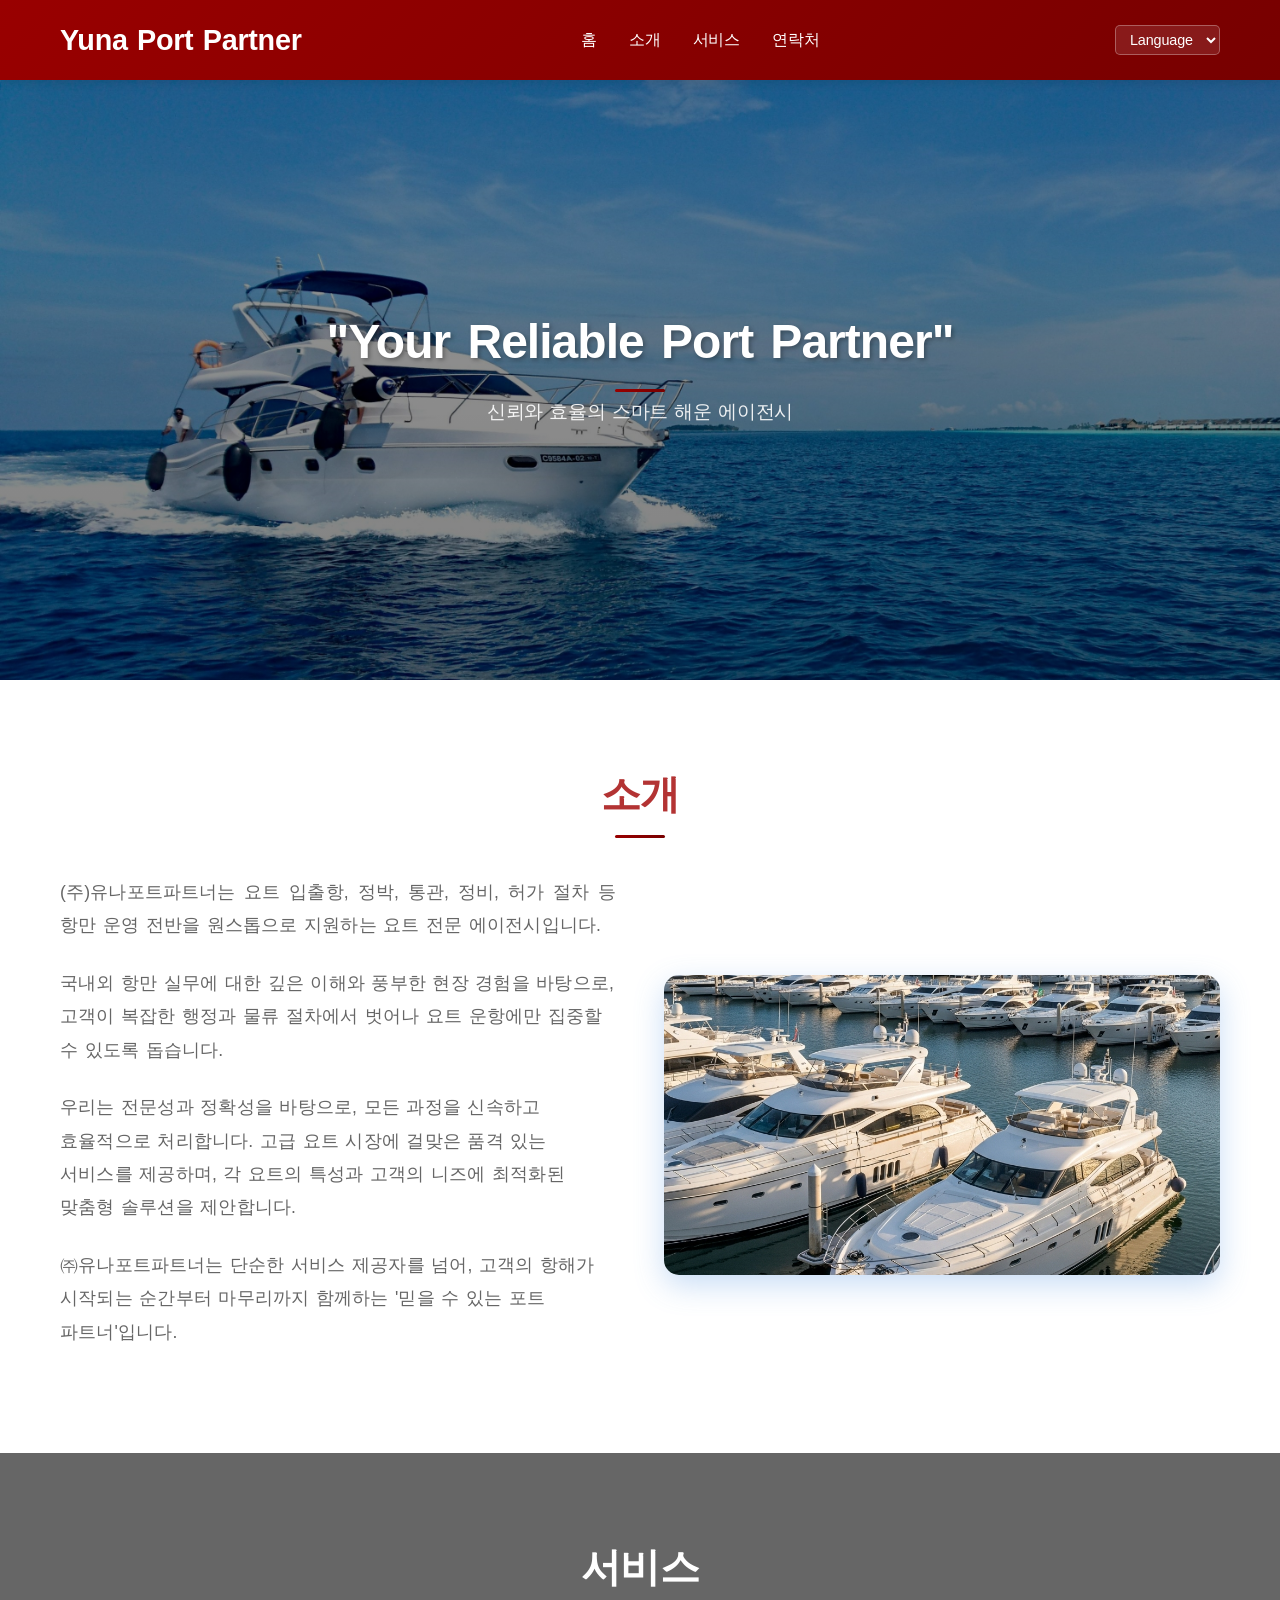
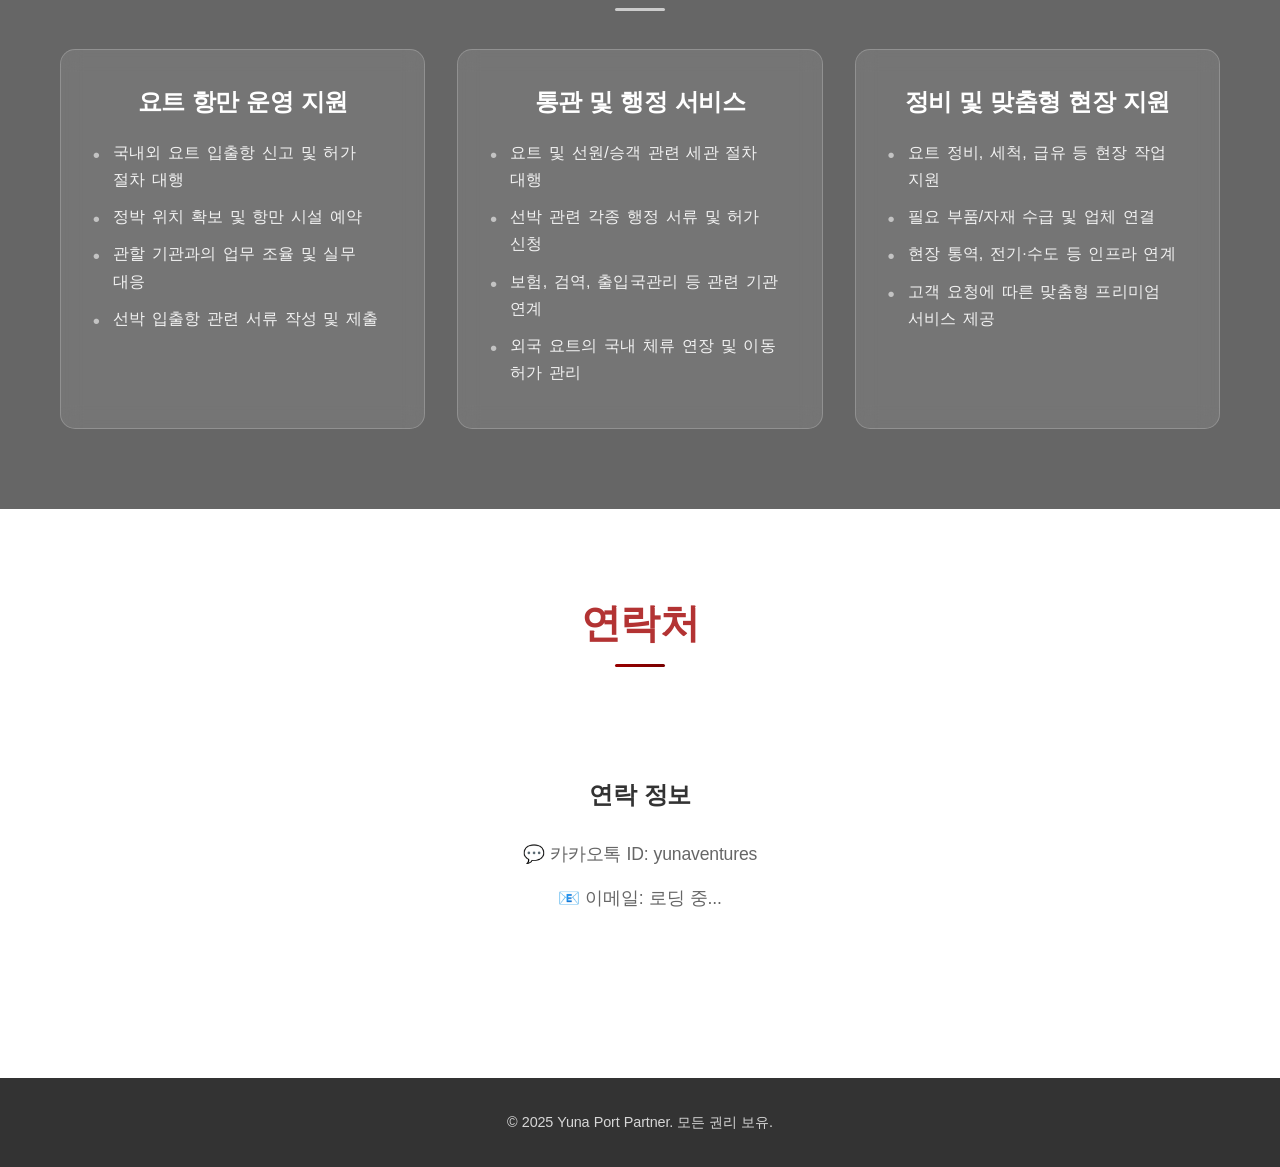
==== commit 36ce1b6a: "red" ====
--- a/index.html
+++ b/index.html
@@ -61,16 +61,17 @@
             </div>
         </section>
 
-        <!-- 소개 섹션 -->
+        <!-- 소개 섹션 - 4개 문단으로 재구성 -->
         <section id="about" class="about">
             <div class="container">
                 <h2 data-translate="about_title">소개</h2>
                 <div class="about-grid">
-                    <!-- 소개 텍스트 -->
+                    <!-- 소개 텍스트 - 4개 문단으로 분리 -->
                     <div class="about-text">
-                        <p data-translate="about_text1">(주)유나포트파트너는 요트 입출항, 정박, 통관, 정비, 허가 절차 등 항만 운영 전반을 원스톱으로 지원하는 요트 전문 에이전시입니다.<br>국내외 항만 실무에 대한 깊은 이해와 풍부한 현장 경험을 바탕으로, 고객이 복잡한 행정과 물류 절차에서 벗어나 요트 운항에만 집중할 수 있도록 돕습니다.</p>
-                        <p data-translate="about_text2">우리는 전문성과 정확성을 바탕으로, 모든 과정을 신속하고 효율적으로 처리합니다. 고급 요트 시장에 걸맞은 품격 있는 서비스를 제공하며, 각 요트의 특성과 고객의 니즈에 최적화된 맞춤형 솔루션을 제안합니다.</p>
-                        <p data-translate="about_text3">㈜유나포트파트너는 단순한 서비스 제공자를 넘어, 고객의 항해가 시작되는 순간부터 마무리까지 함께하는 '믿을 수 있는 포트 파트너'입니다.</p>
+                        <p data-translate="about_text1">(주)유나포트파트너는 요트 입출항, 정박, 통관, 정비, 허가 절차 등 항만 운영 전반을 원스톱으로 지원하는 요트 전문 에이전시입니다.</p>
+                        <p data-translate="about_text2">국내외 항만 실무에 대한 깊은 이해와 풍부한 현장 경험을 바탕으로, 고객이 복잡한 행정과 물류 절차에서 벗어나 요트 운항에만 집중할 수 있도록 돕습니다.</p>
+                        <p data-translate="about_text3">우리는 전문성과 정확성을 바탕으로, 모든 과정을 신속하고 효율적으로 처리합니다. 고급 요트 시장에 걸맞은 품격 있는 서비스를 제공하며, 각 요트의 특성과 고객의 니즈에 최적화된 맞춤형 솔루션을 제안합니다.</p>
+                        <p data-translate="about_text4">㈜유나포트파트너는 단순한 서비스 제공자를 넘어, 고객의 항해가 시작되는 순간부터 마무리까지 함께하는 '믿을 수 있는 포트 파트너'입니다.</p>
                     </div>
                     <!-- 이미지 플레이스홀더 -->
                     <div class="about-image">
@@ -125,9 +126,8 @@
                     <!-- 연락처 정보 -->
                     <div class="contact-info">
                         <h3 data-translate="contact_info">연락 정보</h3>
-                        <p data-translate="contact_email">📧 이메일: contact@yunaport.com</p>
-                        <p data-translate="contact_phone">📞 전화: 010-1234-5678</p>
-                        <p data-translate="contact_address">📍 주소: 서울시 강남구 테헤란로 123</p>
+                        <p data-translate="contact_kakao">💬 카카오톡 ID: yunaventures</p>
+                        <p data-translate="contact_email" id="email-display">📧 이메일: <span id="protected-email">로딩 중...</span></p>
                     </div>
                 </div>
             </div>
@@ -141,9 +141,9 @@
         </div>
     </footer>
 
-    <!-- JavaScript 기능들 -->
+    <!-- JavaScript 기능들 - 수정된 번역 데이터 -->
     <script>
-        // 다국어 번역 데이터
+        // 다국어 번역 데이터 - 4개 문단으로 재구성
         const translations = {
             ko: {
                 nav_home: "홈",
@@ -153,9 +153,10 @@
                 hero_title: '"Your Reliable Port Partner"',
                 hero_subtitle: "신뢰와 효율의 스마트 해운 에이전시",
                 about_title: "소개",
-                about_text1: "(주)유나포트파트너는 요트 입출항, 정박, 통관, 정비, 허가 절차 등 항만 운영 전반을 원스톱으로 지원하는 요트 전문 에이전시입니다.\n국내외 항만 실무에 대한 깊은 이해와 풍부한 현장 경험을 바탕으로, 고객이 복잡한 행정과 물류 절차에서 벗어나 요트 운항에만 집중할 수 있도록 돕습니다.",
-                about_text2: "우리는 전문성과 정확성을 바탕으로, 모든 과정을 신속하고 효율적으로 처리합니다. 고급 요트 시장에 걸맞은 품격 있는 서비스를 제공하며, 각 요트의 특성과 고객의 니즈에 최적화된 맞춤형 솔루션을 제안합니다.",
-                about_text3: "㈜유나포트파트너는 단순한 서비스 제공자를 넘어, 고객의 항해가 시작되는 순간부터 마무리까지 함께하는 '믿을 수 있는 포트 파트너'입니다.",
+                about_text1: "(주)유나포트파트너는 요트 입출항, 정박, 통관, 정비, 허가 절차 등 항만 운영 전반을 원스톱으로 지원하는 요트 전문 에이전시입니다.",
+                about_text2: "국내외 항만 실무에 대한 깊은 이해와 풍부한 현장 경험을 바탕으로, 고객이 복잡한 행정과 물류 절차에서 벗어나 요트 운항에만 집중할 수 있도록 돕습니다.",
+                about_text3: "우리는 전문성과 정확성을 바탕으로, 모든 과정을 신속하고 효율적으로 처리합니다. 고급 요트 시장에 걸맞은 품격 있는 서비스를 제공하며, 각 요트의 특성과 고객의 니즈에 최적화된 맞춤형 솔루션을 제안합니다.",
+                about_text4: "㈜유나포트파트너는 단순한 서비스 제공자를 넘어, 고객의 항해가 시작되는 순간부터 마무리까지 함께하는 '믿을 수 있는 포트 파트너'입니다.",
                 services_title: "서비스",
                 service1_title: "요트 항만 운영 지원",
                 service1_desc: "• 국내외 요트 입출항 신고 및 허가 절차 대행\n• 정박 위치 확보 및 항만 시설 예약\n• 관할 기관과의 업무 조율 및 실무 대응\n• 선박 입출항 관련 서류 작성 및 제출",
@@ -165,10 +166,9 @@
                 service3_desc: "• 요트 정비, 세척, 급유 등 현장 작업 지원\n• 필요 부품/자재 수급 및 업체 연결\n• 현장 통역, 전기·수도 등 인프라 연계\n• 고객 요청에 따른 맞춤형 프리미엄 서비스 제공",
                 contact_title: "연락처",
                 contact_info: "연락 정보",
-                contact_email: "📧 이메일: contact@yunaport.com",
-                contact_phone: "📞 전화: 010-1234-5678",
-                contact_address: "📍 주소: 서울시 강남구 테헤란로 123",
-                footer_text: "© 2025 Yuna Port Partner. 모든 권리 보유."
+                contact_email: "📧 이메일: yunaportpartner@gmail.com",
+                contact_kakao: "💬 카카오톡 ID: yunaventures",
+                footer_text: "© 2025 Yuna Port Partner. All rights reserved."
             },
             en: {
                 nav_home: "Home",
@@ -178,9 +178,10 @@
                 hero_title: '"Your Reliable Port Partner"',
                 hero_subtitle: "Your Reliable Port Partner",
                 about_title: "About Us",
-                about_text1: "YUNA PORT PARTNER is a specialized yacht agency offering comprehensive port services, including yacht clearance, berthing, maintenance, customs, and regulatory procedures.\nWith in-depth knowledge of domestic and international port operations and hands-on experience, we help clients focus on the joy of yachting while we manage the complexity.",
-                about_text2: "We prioritize professionalism, speed, and precision, providing high-quality service tailored to each vessel and client. From routine processes to personalized support, we deliver efficient and sophisticated solutions for the premium yacht sector.",
-                about_text3: "More than just a service provider, YUNA PORT PARTNER is your trusted port partner—dedicated to every moment of your voyage.",
+                about_text1: "YUNA PORT PARTNER is a specialized yacht agency offering comprehensive port services, including yacht clearance, berthing, maintenance, customs, and regulatory procedures.",
+                about_text2: "With in-depth knowledge of domestic and international port operations and hands-on experience, we help clients focus on the joy of yachting while we manage the complexity.",
+                about_text3: "We prioritize professionalism, speed, and precision, providing high-quality service tailored to each vessel and client. From routine processes to personalized support, we deliver efficient and sophisticated solutions for the premium yacht sector.",
+                about_text4: "More than just a service provider, YUNA PORT PARTNER is your trusted port partner—dedicated to every moment of your voyage.",
                 services_title: "Services",
                 service1_title: "Port Operations Support",
                 service1_desc: "• Yacht entry/exit clearance and permit procedures\n• Securing berth positions and port facility reservations\n• Coordinating with regulatory authorities and operational support\n• Preparation and submission of vessel entry/exit documentation",
@@ -190,9 +191,8 @@
                 service3_desc: "• On-site support for yacht maintenance, cleaning, refueling\n• Sourcing necessary parts/materials and vendor connections\n• On-site interpretation, electrical and water infrastructure coordination\n• Customized premium services according to client requests",
                 contact_title: "Contact",
                 contact_info: "Contact Information",
-                contact_email: "📧 Email: contact@yunaport.com",
-                contact_phone: "📞 Phone: 010-1234-5678",
-                contact_address: "📍 Address: 123 Teheran-ro, Gangnam-gu, Seoul",
+                contact_email: "📧 Email: yunaportpartner@gmail.com",
+                contact_kakao: "💬 KakaoTalk ID: yunaventures",
                 footer_text: "© 2025 Yuna Port Partner. All rights reserved."
             },
             ru: {
@@ -203,9 +203,10 @@
                 hero_title: '"Your Reliable Port Partner"',
                 hero_subtitle: "Надёжный партнёр в порту",
                 about_title: "О нас",
-                about_text1: "YUNA PORT PARTNER — это специализированное агентство по обслуживанию яхт, предлагающее полный спектр портовых услуг: оформление захода и выхода судов, швартовка, техобслуживание, таможенное оформление и разрешительная документация.\nБлагодаря глубокому пониманию портовой логистики в Корее и за рубежом, а также богатому практическому опыту, мы берём на себя все сложные процессы, чтобы вы могли сосредоточиться на управлении своей яхтой.",
-                about_text2: "YUNA PORT PARTNER обеспечивает профессиональный, быстрый и точный сервис, предлагая индивидуальные решения для каждого клиента и судна.",
-                about_text3: "Мы — не просто агентство. Мы — ваш надёжный партнёр в каждом этапе вашего морского путешествия.",
+                about_text1: "YUNA PORT PARTNER — это специализированное агентство по обслуживанию яхт, предлагающее полный спектр портовых услуг: оформление захода и выхода судов, швартовка, техобслуживание, таможенное оформление и разрешительная документация.",
+                about_text2: "Благодаря глубокому пониманию портовой логистики в Корее и за рубежом, а также богатому практическому опыту, мы берём на себя все сложные процессы, чтобы вы могли сосредоточиться на управлении своей яхтой.",
+                about_text3: "YUNA PORT PARTNER обеспечивает профессиональный, быстрый и точный сервис, предлагая индивидуальные решения для каждого клиента и судна.",
+                about_text4: "Мы — не просто агентство. Мы — ваш надёжный партнёр в каждом этапе вашего морского путешествия.",
                 services_title: "Услуги",
                 service1_title: "Поддержка портовых операций",
                 service1_desc: "• Оформление въезда/выезда яхт и разрешительные процедуры\n• Обеспечение швартовных мест и бронирование портовых объектов\n• Координация с регулирующими органами и операционная поддержка\n• Подготовка и подача документации по въезду/выезду судов",
@@ -215,9 +216,8 @@
                 service3_desc: "• Поддержка на месте для техобслуживания яхт, очистки, заправки топливом\n• Поиск необходимых запчастей/материалов и связь с поставщиками\n• Переводческие услуги на месте, координация электричества и водоснабжения\n• Индивидуальные премиум-услуги по запросу клиента",
                 contact_title: "Контакты",
                 contact_info: "Контактная информация",
-                contact_email: "📧 Email: contact@yunaport.com",
-                contact_phone: "📞 Телефон: 010-1234-5678",
-                contact_address: "📍 Адрес: 123 Teheran-ro, Gangnam-gu, Сеул",
+                contact_email: "📧 Email: yunaportpartner@gmail.com",
+                contact_kakao: "💬 KakaoTalk ID: yunaventures",
                 footer_text: "© 2025 Yuna Port Partner. Все права защищены."
             }
         };
@@ -252,9 +252,6 @@
                             li.textContent = item;
                             element.appendChild(li);
                         });
-                    } else if (key.includes('about_text')) {
-                        // 소개글의 경우 \n을 <br>로 변환
-                        element.innerHTML = translations[selectedLang][key].replace(/\n/g, '<br>');
                     } else {
                         element.textContent = translations[selectedLang][key];
                     }
@@ -308,9 +305,17 @@
         document.querySelectorAll('a[href^="#"]').forEach(anchor => {
             anchor.addEventListener('click', function (e) {
                 e.preventDefault();
-                document.querySelector(this.getAttribute('href')).scrollIntoView({
-                    behavior: 'smooth'
-                });
+                const target = document.querySelector(this.getAttribute('href'));
+                if (target) {
+                    // 헤더 높이만큼 오프셋 적용
+                    const headerHeight = 78;
+                    const targetPosition = target.offsetTop - headerHeight;
+                    
+                    window.scrollTo({
+                        top: targetPosition,
+                        behavior: 'smooth'
+                    });
+                }
             });
         });
     </script>
--- a/styles.css
+++ b/styles.css
@@ -7,11 +7,26 @@
     box-sizing: border-box;
 }
 
+/* 부드러운 스크롤 전역 설정 */
+html {
+    scroll-behavior: smooth;
+}
+
 body {
-    font-family: 'Arial', sans-serif;
-    line-height: 1.6;
+    font-family: 'Arial', 'Noto Sans KR', sans-serif;
+    line-height: 1.7;
     color: #333;
-    background-color: #f8f9fa;
+    background-color: #fdf2f2; /* 눈에 편안한 연한 빨강 */
+    /* 텍스트 렌더링 최적화 */
+    text-rendering: optimizeLegibility;
+    -webkit-font-smoothing: antialiased;
+    -moz-osx-font-smoothing: grayscale;
+    /* 한글 최적화된 자간 설정 */
+    letter-spacing: 0;
+    word-spacing: 0.1em;
+    /* 한글 폰트 최적화 */
+    font-feature-settings: "kern" 1;
+    text-size-adjust: 100%;
 }
 
 /* 공통 컨테이너 스타일 */
@@ -25,7 +40,7 @@
    헤더 스타일 (상단 고정 네비게이션)
    ========================================================================== */
 header {
-    background: linear-gradient(135deg, #1e3c72 0%, #2a5298 100%);
+    background: linear-gradient(135deg, #990000 0%, #770000 100%); /* 새로운 어두운 빨강 그라데이션 */
     color: white;
     padding: 1rem 0;
     position: fixed; /* 스크롤해도 상단에 고정 */
@@ -33,6 +48,9 @@
     top: 0;
     z-index: 1000; /* 다른 요소들보다 위에 표시 */
     box-shadow: 0 2px 10px rgba(0,0,0,0.1);
+    height: 80px; /* 명시적 높이 지정 */
+    display: flex;
+    align-items: center;
 }
 
 /* 네비게이션 바 레이아웃 */
@@ -43,12 +61,15 @@
     max-width: 1200px;
     margin: 0 auto;
     padding: 0 20px;
+    width: 100%;
+    height: 100%;
 }
 
 /* 로고 스타일 */
 .logo h1 {
     font-size: 1.8rem;
     font-weight: bold;
+    letter-spacing: -0.01em;
 }
 
 /* 메뉴 리스트 */
@@ -65,12 +86,13 @@
     text-decoration: none;
     font-weight: 500;
     transition: color 0.3s ease;
+    letter-spacing: -0.01em;
 }
 
 /* 메뉴 링크 호버 효과 */
 .nav-menu a:hover {
-    color: #87ceeb;
-    text-shadow: 0 0 5px rgba(135, 206, 235, 0.5);
+    color: #ffcccc; /* 새로운 색상에 맞는 연한 빨강 */
+    text-shadow: 0 0 5px rgba(255, 204, 204, 0.5);
 }
 
 /* ==========================================================================
@@ -89,6 +111,7 @@
     font-size: 0.9rem;
     cursor: pointer;
     transition: all 0.3s ease;
+    letter-spacing: -0.01em;
 }
 
 .language-selector select:hover {
@@ -99,12 +122,13 @@
 .language-selector select:focus {
     outline: none;
     background: rgba(255, 255, 255, 0.2);
-    box-shadow: 0 0 5px rgba(135, 206, 235, 0.5);
+    box-shadow: 0 0 5px rgba(153, 0, 0, 0.5); /* 새로운 어두운 빨강 글로우 */
 }
 
 .language-selector option {
-    background: #1e3c72;
-    color: white;
+    background: #990000; /* 새로운 어두운 빨강 */
+    color: white;
+    letter-spacing: -0.01em;
 }
 
 /* 모바일용 언어 선택 숨김 (데스크톱에서) */
@@ -148,15 +172,15 @@
    메인 콘텐츠 영역
    ========================================================================== */
 main {
-    margin-top: 78px; /* 고정 헤더 높이만큼 여백 추가 */
+    margin-top: 80px; /* 데스크톱 헤더 높이와 일치 */
 }
 
 /* ==========================================================================
    히어로 섹션 (첫 화면 배너)
    ========================================================================== */
 .hero {
-    /* 배경 이미지와 어두운 오버레이 */
-    background-image: linear-gradient(rgba(30, 60, 114, 0.7), rgba(42, 82, 152, 0.7)), url('./image/boat2.jpg');
+    /* 배경 이미지와 중성적인 어두운 오버레이 */
+    background-image: linear-gradient(rgba(0, 0, 0, 0.4), rgba(0, 0, 0, 0.5)), url('./image/boat2.jpg');
     background-size: cover; /* 배경 이미지 전체 덮도록 */
     background-position: center; /* 이미지 중앙 정렬 */
     background-repeat: no-repeat; /* 이미지 반복 안함 */
@@ -168,7 +192,7 @@
     position: relative;
     overflow: hidden;
     /* 폴백 배경색 (이미지 로드 실패시) */
-    background-color: #1e3c72;
+    background-color: #2980b9; /* 바다색 */
 }
 
 /* 히어로 섹션 장식 효과 */
@@ -209,6 +233,8 @@
     margin-bottom: 1rem;
     text-shadow: 2px 2px 4px rgba(0,0,0,0.3);
     text-align: center;
+    letter-spacing: -0.02em;
+    word-spacing: 0.1em;
 }
 
 .hero p {
@@ -216,6 +242,9 @@
     margin-bottom: 2rem;
     opacity: 0.9;
     text-align: center;
+    letter-spacing: -0.01em;
+    word-spacing: 0.05em;
+    line-height: 1.5;
 }
 
 /* ==========================================================================
@@ -237,6 +266,8 @@
     margin-bottom: 3rem;
     color: #ffffff !important; /* 강제로 흰색 고정 */
     position: relative;
+    letter-spacing: -0.02em;
+    word-spacing: 0.1em;
 }
 
 /* 섹션 제목 밑줄 장식 */
@@ -248,7 +279,7 @@
     transform: translateX(-50%);
     width: 50px;
     height: 3px;
-    background: linear-gradient(135deg, #1e3c72 0%, #2a5298 100%);
+    background: linear-gradient(135deg, #990000 0%, #770000 100%); /* 새로운 어두운 빨강 그라데이션 */
     border-radius: 2px;
 }
 
@@ -256,11 +287,11 @@
    소개 섹션
    ========================================================================== */
 .about {
-    background-color: #f8f9fa;
+    background-color: #ffe6e6; /* 매우 연한 빨강 배경 */
 }
 
 .about h2 {
-    color: #2c3e50 !important;
+    color: #b33333 !important; /* 새로운 색상에 맞는 차분한 어두운 빨강 */
 }
 
 .about-grid {
@@ -274,9 +305,18 @@
     font-size: 1.1rem;
     margin-bottom: 1.5rem;
     color: #666;
-    line-height: 1.8;
+    line-height: 1.9;
     word-break: keep-all; /* 단어 단위로 줄바꿈 */
-    text-align: justify;
+    overflow-wrap: break-word; /* 긴 단어 처리 */
+    text-align: left; /* 좌측 정렬로 변경 */
+    /* 한글 최적화된 자간 설정 */
+    letter-spacing: 0.01em; /* 자간 축소 */
+    word-spacing: 0.08em; /* 단어 간격 축소 */
+    /* 문단 간격 최적화 */
+    text-indent: 0;
+    /* 한글 텍스트 최적화 */
+    font-kerning: auto;
+    /* justify 관련 속성 제거 */
 }
 
 /* 첫 번째 문단 특별 처리 */
@@ -284,7 +324,7 @@
     text-align: justify;
 }
 
-/* 이미지 플레이스홀더 (실제 이미지로 교체 가능) */
+/* 이미지 플레이스홀더 (실제 이미지로 교체 가능) - 기존 유지 */
 .placeholder-image {
     background: linear-gradient(135deg, #4a90e2 0%, #357abd 100%);
     height: 300px;
@@ -305,7 +345,7 @@
    서비스 섹션
    ========================================================================== */
 .services {
-    background: linear-gradient(135deg, #4a90e2 0%, #357abd 100%);
+    background: #666666; /* 회색 배경 */
     color: white;
 }
 
@@ -314,7 +354,7 @@
 }
 
 .services h2::after {
-    background: white;
+    background: #cccccc; /* 회색 배경에 맞는 밝은 회색 */
 }
 
 /* 서비스 카드 그리드 */
@@ -344,8 +384,10 @@
 .service-card h3 {
     font-size: 1.5rem;
     margin-bottom: 1rem;
-    color: #87ceeb;
+    color: white;
     text-align: center; /* 제목만 중앙 정렬 유지 */
+    letter-spacing: -0.02em;
+    word-spacing: 0.05em;
 }
 
 /* 서비스 설명 리스트 스타일 */
@@ -358,30 +400,37 @@
 .service-list li {
     position: relative;
     padding-left: 20px;
-    margin-bottom: 8px;
+    margin-bottom: 10px;
     font-size: 1rem;
     opacity: 0.9;
-    line-height: 1.5;
+    line-height: 1.7;
+    word-break: keep-all; /* 단어 단위로 줄바꿈 */
+    /* 한글 최적화된 자간 설정 */
+    letter-spacing: 0.01em;
+    word-spacing: 0.12em;
+    /* 한글 텍스트 렌더링 최적화 */
+    font-kerning: auto;
+    text-rendering: optimizeSpeed;
 }
 
 .service-list li::before {
     content: '•';
     position: absolute;
     left: 0;
-    color: #87ceeb;
+    color: #cccccc; /* 회색 배경에 맞는 밝은 회색 */
     font-weight: bold;
     font-size: 1.2rem;
 }
 
 /* ==========================================================================
-   연락처 섹션
+   연락처 섹션 - 줄바뀜 문제 해결
    ========================================================================== */
 .contact {
-    background-color: #f8f9fa;
+    background-color: #ffe6e6; /* 매우 연한 빨강 배경 */
 }
 
 .contact h2 {
-    color: #2c3e50 !important;
+    color: #b33333 !important; /* 새로운 색상에 맞는 차분한 어두운 빨강 */
 }
 
 .contact-content {
@@ -400,12 +449,36 @@
     font-size: 1.5rem;
     margin-bottom: 1.5rem;
     color: #333;
+    letter-spacing: -0.02em;
+    word-spacing: 0.05em;
 }
 
 .contact-info p {
     margin-bottom: 1rem;
     font-size: 1.1rem;
     color: #666;
+    /* 연락처 줄바뀜 방지 및 자간 최적화 */
+    white-space: nowrap;
+    overflow: hidden;
+    text-overflow: ellipsis;
+    letter-spacing: -0.01em;
+    word-spacing: 0.03em;
+    line-height: 1.6;
+    /* 작은 화면에서도 줄바뀜 방지 */
+    min-width: fit-content;
+}
+
+/* 이메일 링크 스타일링 */
+.contact-info p a {
+    color: #b33333;
+    text-decoration: none;
+    transition: color 0.3s ease;
+    letter-spacing: inherit;
+}
+
+.contact-info p a:hover {
+    color: #990000;
+    text-decoration: underline;
 }
 
 /* ==========================================================================
@@ -421,6 +494,8 @@
 footer p {
     font-size: 0.9rem;
     opacity: 0.8;
+    letter-spacing: -0.01em;
+    word-spacing: 0.03em;
 }
 
 /* ==========================================================================
@@ -432,6 +507,12 @@
     /* 햄버거 메뉴 표시 */
     .hamburger {
         display: flex;
+    }
+    
+    /* 헤더 높이 조정 */
+    header {
+        height: 70px; /* 모바일에서 헤더 높이 축소 */
+        padding: 0.8rem 0;
     }
     
     /* 데스크톱 언어 선택기 숨김 */
@@ -457,27 +538,29 @@
         cursor: pointer;
         width: 200px;
         text-align: center;
+        letter-spacing: -0.01em;
     }
     
     .mobile-language select:focus {
         outline: none;
         background: rgba(255, 255, 255, 0.2);
-        box-shadow: 0 0 10px rgba(135, 206, 235, 0.5);
+        box-shadow: 0 0 10px rgba(153, 0, 0, 0.5); /* 새로운 어두운 빨강 글로우 */
     }
     
     .mobile-language option {
-        background: #1e3c72;
+        background: #990000; /* 새로운 어두운 빨강 */
         color: white;
-    }
-    
-    /* 모바일 메뉴 스타일 */
+        letter-spacing: -0.01em;
+    }
+    
+    /* 모바일 메뉴 스타일 - 정확한 위치 */
     .nav-menu {
         position: fixed;
-        top: 80px;
+        top: 70px; /* 헤더 높이와 정확히 일치 */
         right: -100%; /* 화면 밖에 숨김 */
         width: 100%;
-        height: calc(100vh - 80px);
-        background: linear-gradient(135deg, #1e3c72 0%, #2a5298 100%);
+        height: calc(100vh - 70px); /* 헤더 높이 제외 */
+        background: linear-gradient(135deg, #990000 0%, #770000 100%); /* 새로운 어두운 빨강 그라데이션 */
         flex-direction: column;
         justify-content: flex-start;
         align-items: center;
@@ -496,6 +579,7 @@
     
     .nav-menu a {
         font-size: 1.2rem;
+        letter-spacing: -0.01em;
     }
     
     /* 모바일에서 히어로 섹션 이미지 중앙 정렬 */
@@ -506,6 +590,7 @@
     /* 히어로 섹션 텍스트 크기 조정 */
     .hero h2 {
         font-size: 2rem;
+        letter-spacing: -0.015em;
     }
     
     /* 그리드를 1열로 변경 */
@@ -525,6 +610,30 @@
     
     section h2 {
         font-size: 2rem;
+        letter-spacing: -0.015em;
+    }
+    
+    /* 메인 콘텐츠 여백 조정 */
+    main {
+        margin-top: 70px; /* 모바일 헤더 높이와 일치 */
+    }
+    
+    /* 모바일 텍스트 최적화 */
+    .about-text p {
+        text-align: left; /* 모바일에서 왼쪽 정렬 */
+        letter-spacing: -0.01em;
+        word-spacing: 0.05em;
+        line-height: 1.7;
+    }
+    
+    /* 연락처 섹션 모바일 최적화 */
+    .contact-info p {
+        white-space: normal; /* 모바일에서는 줄바뀜 허용 */
+        overflow: visible;
+        text-overflow: initial;
+        word-break: break-all; /* 긴 이메일 주소 처리 */
+        letter-spacing: -0.005em;
+        line-height: 1.8;
     }
 }
 
@@ -542,6 +651,7 @@
     /* 로고 크기 축소 */
     .logo h1 {
         font-size: 1.4rem;
+        letter-spacing: -0.01em;
     }
     
     /* 언어 선택기 더 작게 */
@@ -552,16 +662,17 @@
     .language-selector select {
         font-size: 0.8rem;
         padding: 3px 6px;
+        letter-spacing: -0.005em;
     }
     
     /* 모바일 메뉴 위치 조정 */
     .nav-menu {
-        top: 70px;
-        height: calc(100vh - 70px);
+        top: 80px; /* 통일된 헤더 높이 */
+        height: calc(100vh - 80px);
     }
     
     main {
-        margin-top: 60px;
+        margin-top: 80px; /* 모바일에서도 통일 */
     }
     
     /* 히어로 섹션 모바일 최적화 */
@@ -584,7 +695,7 @@
     .hero-content {
         text-align: center;
         align-items: center;
-        padding: 60px 20px 0 20px; /* 위쪽 패딩 40px 추가 */
+        padding: 60px 20px 0 20px; /* 위쪽 패딩 60px 추가 */
         min-height: auto;
     }
     
@@ -599,6 +710,8 @@
         word-break: keep-all; /* 단어 단위로 줄바뀜 */
         text-align: center; /* 모바일에서 중앙 정렬 */
         margin-bottom: 1rem;
+        letter-spacing: -0.01em;
+        word-spacing: 0.05em;
     }
     
     .hero p {
@@ -606,10 +719,29 @@
         text-align: center; /* 모바일에서 중앙 정렬 */
         word-break: keep-all;
         line-height: 1.5;
+        letter-spacing: -0.005em;
+        word-spacing: 0.03em;
     }
     
     /* 컨테이너 패딩 축소 */
     .container {
         padding: 0 15px;
     }
+    
+    /* 연락처 섹션 작은 화면 최적화 */
+    .contact-info {
+        padding: 20px 10px;
+        max-width: 100%;
+    }
+    
+    .contact-info p {
+        font-size: 1rem;
+        margin-bottom: 1.2rem;
+        padding: 0 5px;
+        letter-spacing: -0.003em;
+        word-spacing: 0.02em;
+        /* 매우 작은 화면에서 이메일 주소 처리 */
+        overflow-wrap: break-word;
+        hyphens: none;
+    }
 }
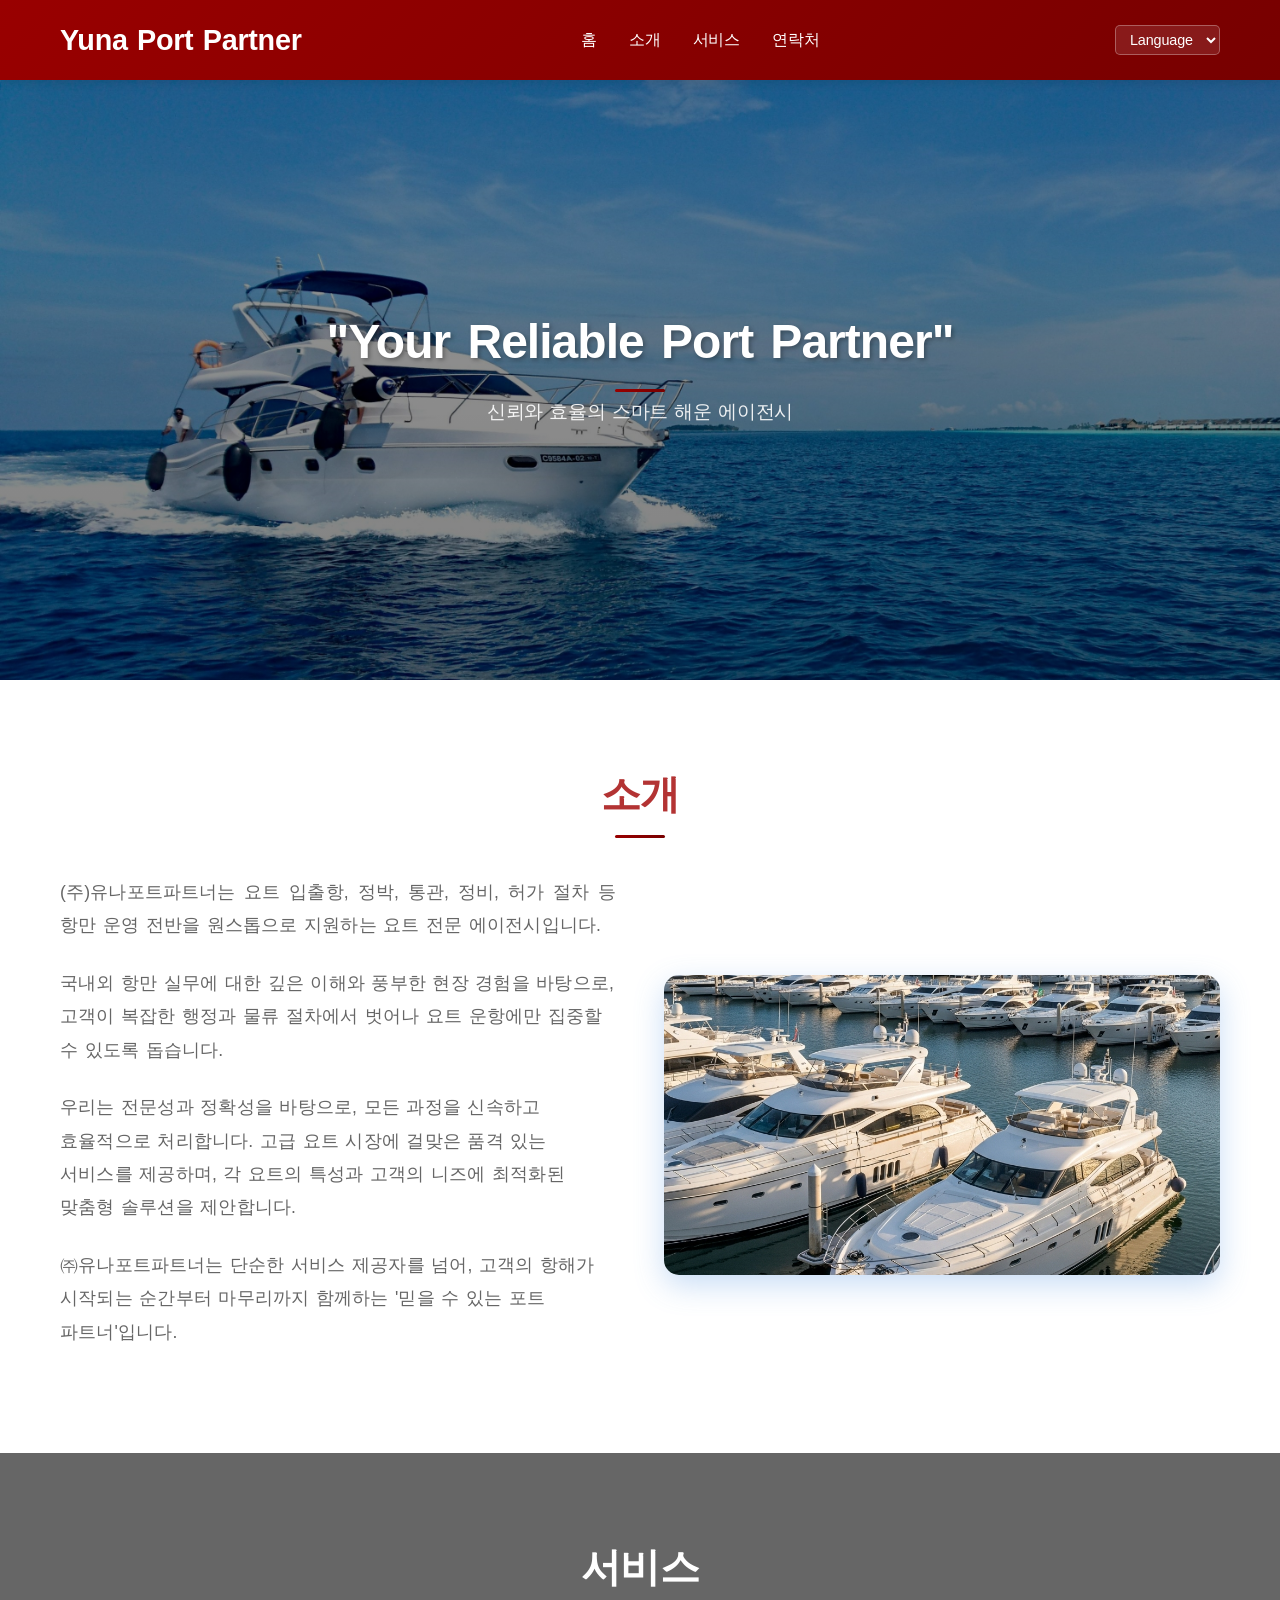
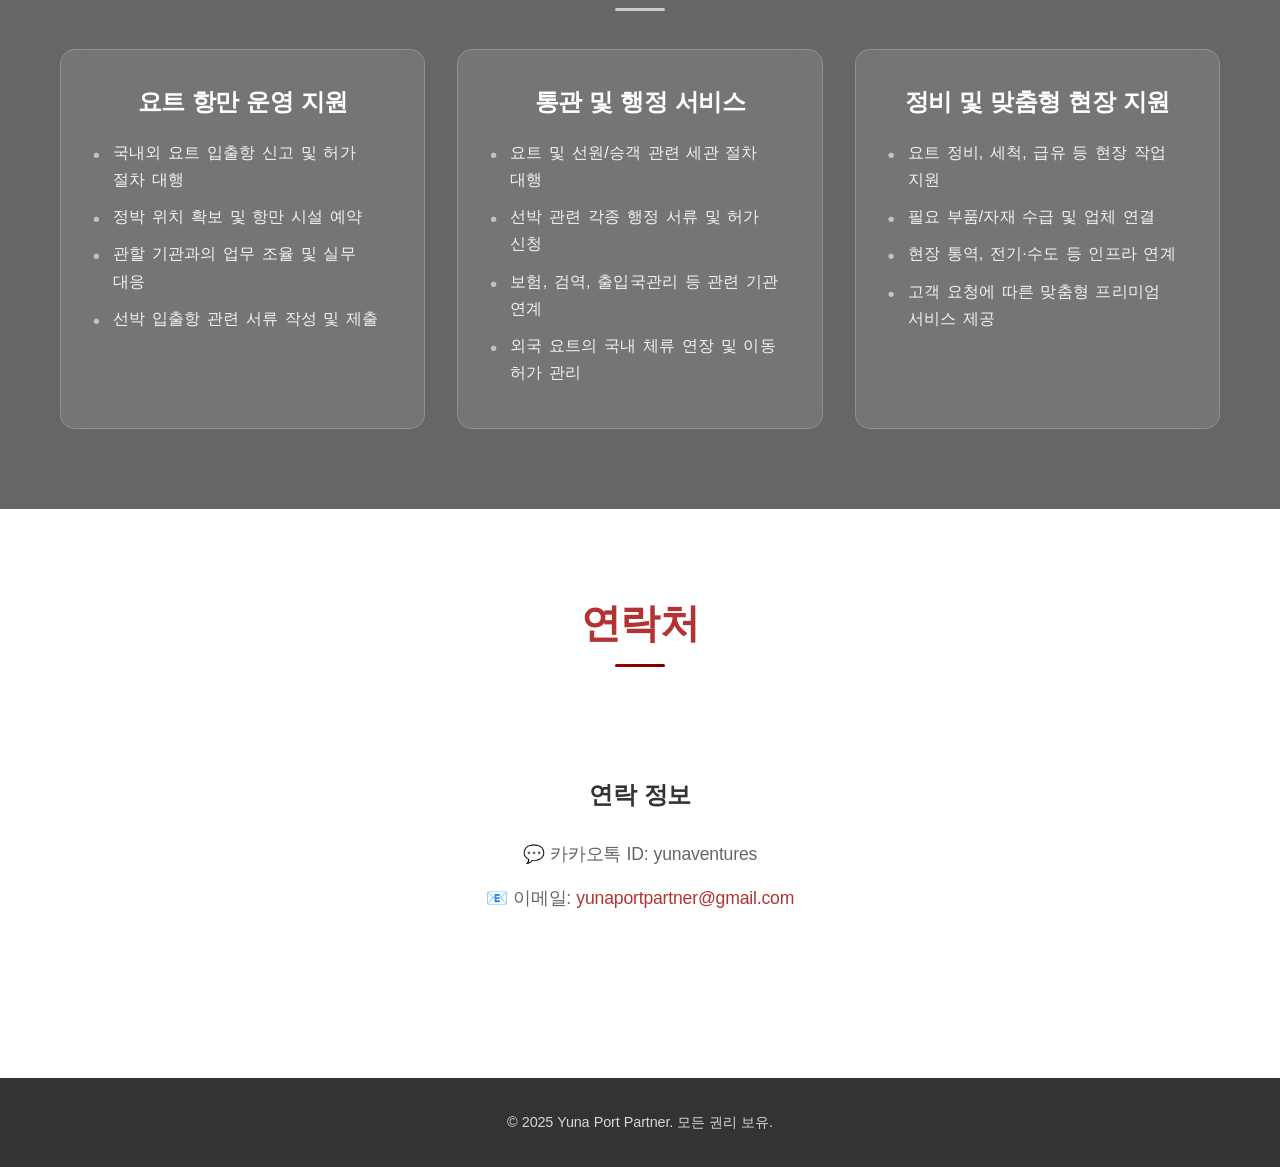
==== commit 45be7d69: "email encoding" ====
--- a/index.html
+++ b/index.html
@@ -118,7 +118,7 @@
             </div>
         </section>
 
-        <!-- 연락처 섹션 -->
+        <!-- 연락처 섹션 - Base64 이메일 보호 적용 -->
         <section id="contact" class="contact">
             <div class="container">
                 <h2 data-translate="contact_title">연락처</h2>
@@ -141,9 +141,36 @@
         </div>
     </footer>
 
-    <!-- JavaScript 기능들 - 수정된 번역 데이터 -->
+    <!-- JavaScript 기능들 - Base64 이메일 보호 기능 완전 통합 -->
     <script>
-        // 다국어 번역 데이터 - 4개 문단으로 재구성
+        // Base64 인코딩된 이메일 주소 (하베스팅 방지)
+        // 원본: yunaportpartner@gmail.com
+        // 인코딩: eXVuYXBvcnRwYXJ0bmVyQGdtYWlsLmNvbQ==
+        const ENCODED_EMAIL_ADDRESS = 'eXVuYXBvcnRwYXJ0bmVyQGdtYWlsLmNvbQ==';
+        
+        // Base64 디코딩 함수 (이메일 복원)
+        function decodeProtectedEmail(encodedString) {
+            try {
+                // JavaScript 내장 atob() 함수로 Base64 디코딩
+                return atob(encodedString);
+            } catch (error) {
+                console.warn('이메일 디코딩 실패:', error);
+                // 폴백 이메일 (디코딩 실패 시)
+                return 'contact@yunaventures.com';
+            }
+        }
+        
+        // 보호된 이메일 주소 표시 함수
+        function renderProtectedEmail() {
+            const emailContainer = document.getElementById('protected-email');
+            if (emailContainer) {
+                const realEmail = decodeProtectedEmail(ENCODED_EMAIL_ADDRESS);
+                // 실제 이메일 주소와 mailto 링크 생성
+                emailContainer.innerHTML = `<a href="mailto:${realEmail}" title="이메일 보내기">${realEmail}</a>`;
+            }
+        }
+        
+        // 다국어 번역 데이터 - 이메일 보호 기능 반영
         const translations = {
             ko: {
                 nav_home: "홈",
@@ -166,7 +193,7 @@
                 service3_desc: "• 요트 정비, 세척, 급유 등 현장 작업 지원\n• 필요 부품/자재 수급 및 업체 연결\n• 현장 통역, 전기·수도 등 인프라 연계\n• 고객 요청에 따른 맞춤형 프리미엄 서비스 제공",
                 contact_title: "연락처",
                 contact_info: "연락 정보",
-                contact_email: "📧 이메일: yunaportpartner@gmail.com",
+                contact_email: "📧 이메일: ",
                 contact_kakao: "💬 카카오톡 ID: yunaventures",
                 footer_text: "© 2025 Yuna Port Partner. All rights reserved."
             },
@@ -191,7 +218,7 @@
                 service3_desc: "• On-site support for yacht maintenance, cleaning, refueling\n• Sourcing necessary parts/materials and vendor connections\n• On-site interpretation, electrical and water infrastructure coordination\n• Customized premium services according to client requests",
                 contact_title: "Contact",
                 contact_info: "Contact Information",
-                contact_email: "📧 Email: yunaportpartner@gmail.com",
+                contact_email: "📧 Email: ",
                 contact_kakao: "💬 KakaoTalk ID: yunaventures",
                 footer_text: "© 2025 Yuna Port Partner. All rights reserved."
             },
@@ -216,100 +243,119 @@
                 service3_desc: "• Поддержка на месте для техобслуживания яхт, очистки, заправки топливом\n• Поиск необходимых запчастей/материалов и связь с поставщиками\n• Переводческие услуги на месте, координация электричества и водоснабжения\n• Индивидуальные премиум-услуги по запросу клиента",
                 contact_title: "Контакты",
                 contact_info: "Контактная информация",
-                contact_email: "📧 Email: yunaportpartner@gmail.com",
+                contact_email: "📧 Email: ",
                 contact_kakao: "💬 KakaoTalk ID: yunaventures",
                 footer_text: "© 2025 Yuna Port Partner. Все права защищены."
             }
         };
 
-        // 언어 변경 함수
+        // 언어 변경 함수 - 이메일 보호 기능 완전 통합
         function changeLanguage(source) {
-            let selectedLang;
+            let selectedLanguage;
             
             if (source === 'mobile') {
-                selectedLang = document.getElementById('mobileLanguageSelect').value;
-                document.getElementById('languageSelect').value = selectedLang;
+                selectedLanguage = document.getElementById('mobileLanguageSelect').value;
+                document.getElementById('languageSelect').value = selectedLanguage;
             } else {
-                selectedLang = document.getElementById('languageSelect').value;
-                document.getElementById('mobileLanguageSelect').value = selectedLang;
-            }
-            
-            const elements = document.querySelectorAll('[data-translate]');
-            
-            elements.forEach(element => {
-                const key = element.getAttribute('data-translate');
-                if (translations[selectedLang] && translations[selectedLang][key]) {
-                    // 서비스 항목의 경우 ul 태그 내용을 변경
-                    if (key.includes('service') && key.includes('_desc')) {
-                        const serviceText = translations[selectedLang][key];
-                        const listItems = serviceText.split('\n').map(item => 
-                            item.replace('• ', '').trim()
-                        ).filter(item => item.length > 0);
+                selectedLanguage = document.getElementById('languageSelect').value;
+                document.getElementById('mobileLanguageSelect').value = selectedLanguage;
+            }
+            
+            const translateElements = document.querySelectorAll('[data-translate]');
+            
+            translateElements.forEach(element => {
+                const translationKey = element.getAttribute('data-translate');
+                
+                if (translations[selectedLanguage] && translations[selectedLanguage][translationKey]) {
+                    // 서비스 항목의 경우 리스트 형태로 처리
+                    if (translationKey.includes('service') && translationKey.includes('_desc')) {
+                        const serviceContent = translations[selectedLanguage][translationKey];
+                        const listItems = serviceContent.split('\n')
+                            .map(item => item.replace('• ', '').trim())
+                            .filter(item => item.length > 0);
                         
                         element.innerHTML = '';
                         listItems.forEach(item => {
-                            const li = document.createElement('li');
-                            li.textContent = item;
-                            element.appendChild(li);
+                            const listItem = document.createElement('li');
+                            listItem.textContent = item;
+                            element.appendChild(listItem);
                         });
-                    } else {
-                        element.textContent = translations[selectedLang][key];
+                    } 
+                    // 이메일 항목의 경우 특별 처리 (Base64 디코딩 적용)
+                    else if (translationKey === 'contact_email') {
+                        const decodedEmail = decodeProtectedEmail(ENCODED_EMAIL_ADDRESS);
+                        element.innerHTML = `${translations[selectedLanguage][translationKey]}<span id="protected-email"><a href="mailto:${decodedEmail}" title="이메일 보내기">${decodedEmail}</a></span>`;
+                    } 
+                    // 일반 텍스트 번역
+                    else {
+                        element.textContent = translations[selectedLanguage][translationKey];
                     }
                 }
             });
 
-            // 선택된 언어를 localStorage에 저장 (브라우저 환경에서는 작동하지 않음)
+            // 언어 설정을 로컬 스토리지에 저장
             try {
-                localStorage.setItem('selectedLanguage', selectedLang);
-            } catch (e) {
-                // localStorage가 지원되지 않는 환경에서는 무시
+                localStorage.setItem('selectedLanguage', selectedLanguage);
+            } catch (error) {
+                console.warn('로컬 스토리지 저장 실패:', error);
             }
         }
 
-        // 페이지 로드 시 저장된 언어 설정 복원
-        window.addEventListener('load', function() {
-            let savedLang = '';
+        // 페이지 로드 시 초기화 함수
+        function initializePage() {
+            // 보호된 이메일 주소 표시
+            renderProtectedEmail();
+            
+            // 저장된 언어 설정 복원
+            let savedLanguage = '';
             try {
-                savedLang = localStorage.getItem('selectedLanguage') || '';
-            } catch (e) {
-                // localStorage가 지원되지 않는 환경에서는 기본값 사용
-                savedLang = '';
-            }
-            
-            document.getElementById('languageSelect').value = savedLang;
-            document.getElementById('mobileLanguageSelect').value = savedLang;
-            if (savedLang !== '') {
+                savedLanguage = localStorage.getItem('selectedLanguage') || '';
+            } catch (error) {
+                console.warn('로컬 스토리지 접근 실패:', error);
+                savedLanguage = '';
+            }
+            
+            // 언어 선택 박스에 저장된 값 설정
+            document.getElementById('languageSelect').value = savedLanguage;
+            document.getElementById('mobileLanguageSelect').value = savedLanguage;
+            
+            // 저장된 언어가 있으면 번역 적용
+            if (savedLanguage !== '') {
                 changeLanguage();
             }
+        }
+
+        // 페이지 로드 완료 시 초기화 실행
+        window.addEventListener('load', initializePage);
+
+        // 햄버거 메뉴 토글 기능
+        const hamburgerButton = document.getElementById('hamburger');
+        const navigationMenu = document.getElementById('nav-menu');
+
+        // 햄버거 버튼 클릭 이벤트
+        hamburgerButton.addEventListener('click', function() {
+            navigationMenu.classList.toggle('active');
+            hamburgerButton.classList.toggle('active');
         });
 
-        // 햄버거 메뉴 토글 기능
-        const hamburger = document.getElementById('hamburger');
-        const navMenu = document.getElementById('nav-menu');
-
-        // 햄버거 버튼 클릭 시 메뉴 열기/닫기
-        hamburger.addEventListener('click', function() {
-            navMenu.classList.toggle('active');
-            hamburger.classList.toggle('active');
-        });
-
-        // 메뉴 항목 클릭 시 메뉴 자동 닫기 (모바일)
-        document.querySelectorAll('.nav-menu a').forEach(link => {
-            link.addEventListener('click', () => {
-                navMenu.classList.remove('active');
-                hamburger.classList.remove('active');
+        // 메뉴 항목 클릭 시 모바일 메뉴 자동 닫기
+        document.querySelectorAll('.nav-menu a').forEach(menuLink => {
+            menuLink.addEventListener('click', () => {
+                navigationMenu.classList.remove('active');
+                hamburgerButton.classList.remove('active');
             });
         });
 
-        // 부드러운 스크롤 효과
-        document.querySelectorAll('a[href^="#"]').forEach(anchor => {
-            anchor.addEventListener('click', function (e) {
-                e.preventDefault();
-                const target = document.querySelector(this.getAttribute('href'));
-                if (target) {
-                    // 헤더 높이만큼 오프셋 적용
-                    const headerHeight = 78;
-                    const targetPosition = target.offsetTop - headerHeight;
+        // 부드러운 스크롤 효과 구현
+        document.querySelectorAll('a[href^="#"]').forEach(anchorLink => {
+            anchorLink.addEventListener('click', function (event) {
+                event.preventDefault();
+                const targetSection = document.querySelector(this.getAttribute('href'));
+                
+                if (targetSection) {
+                    // 고정 헤더 높이만큼 오프셋 조정
+                    const headerOffset = 78;
+                    const targetPosition = targetSection.offsetTop - headerOffset;
                     
                     window.scrollTo({
                         top: targetPosition,
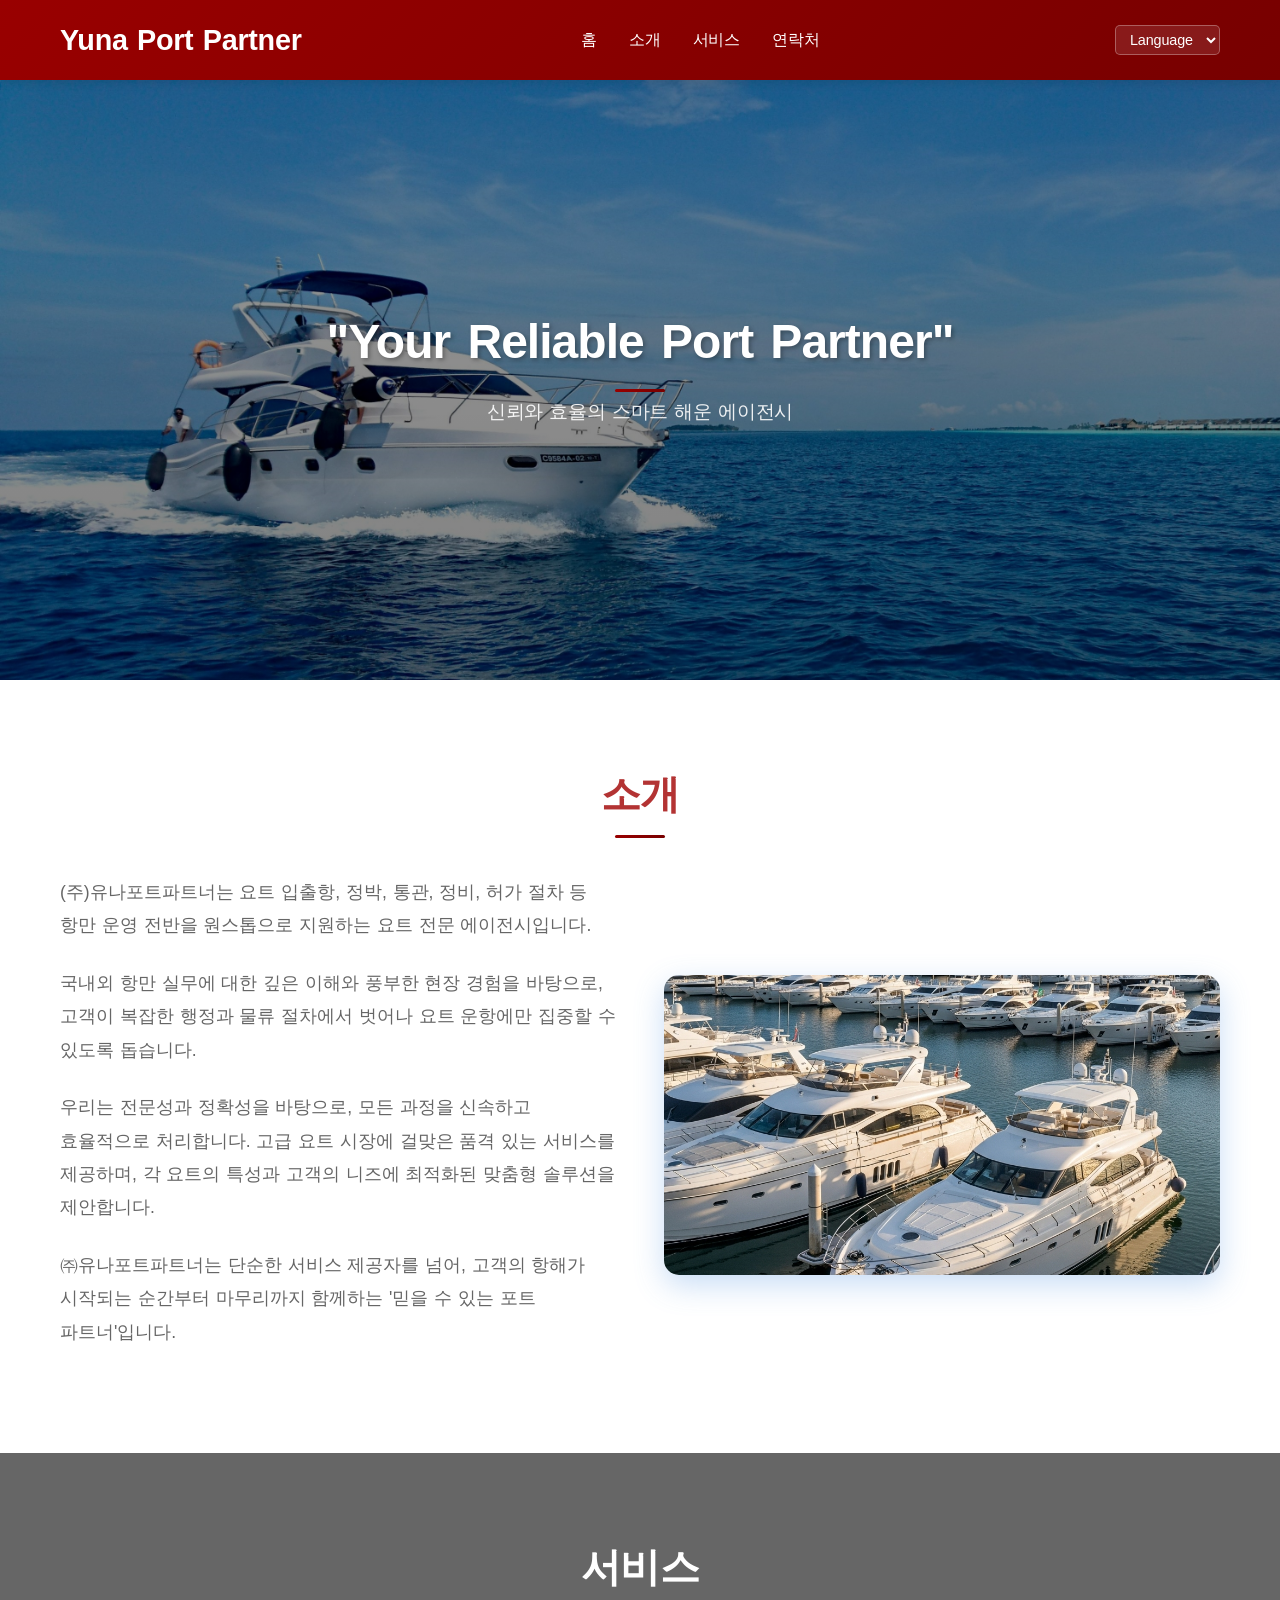
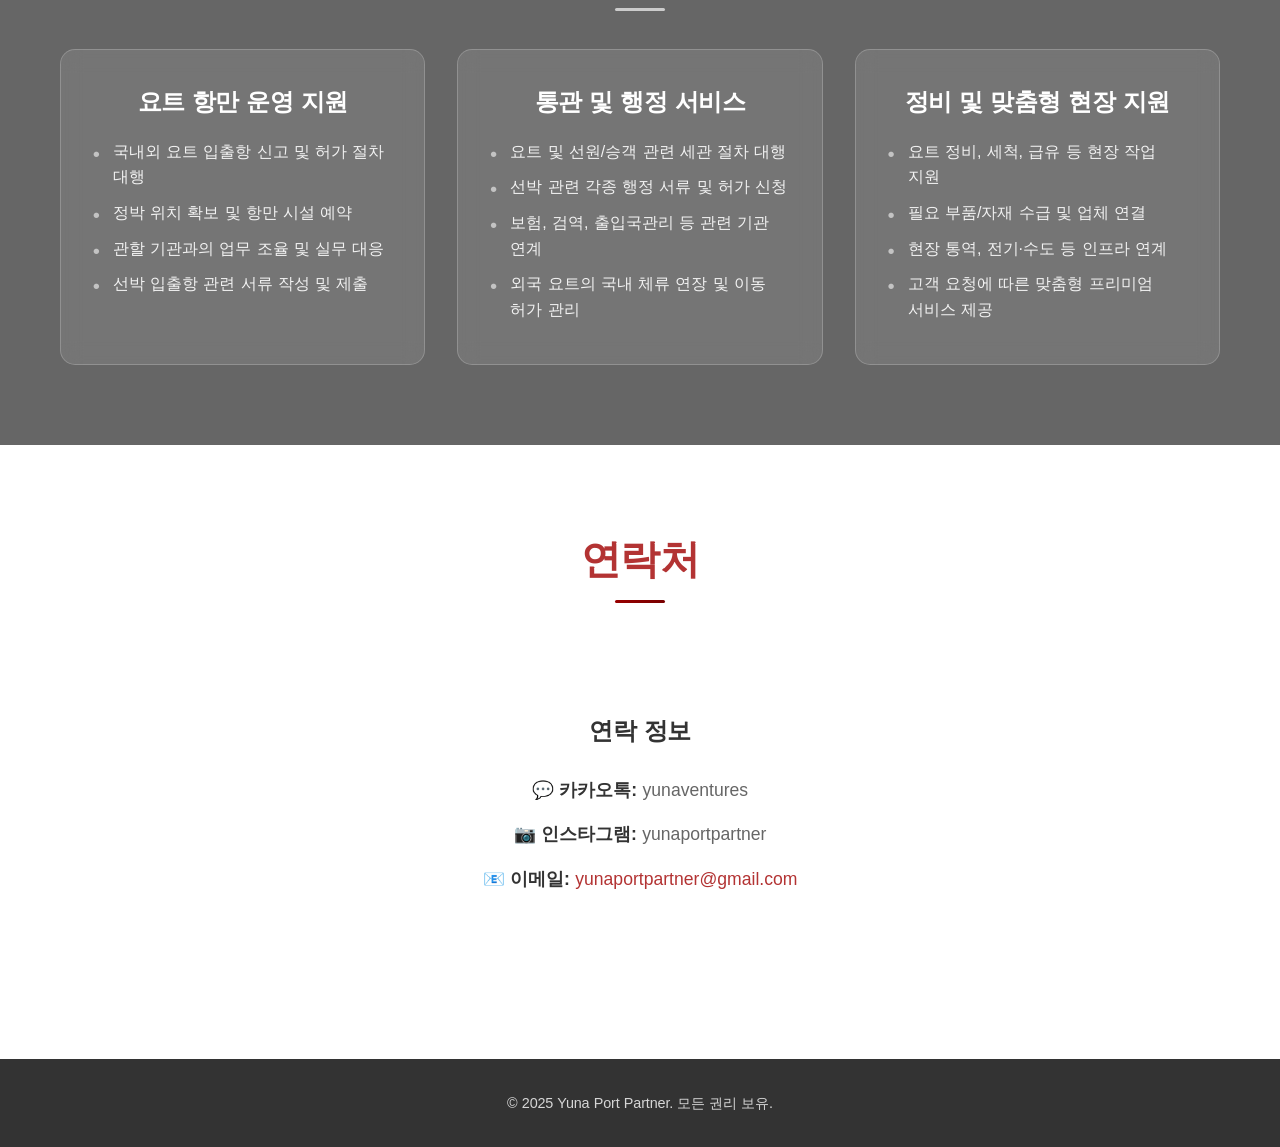
==== commit 7a481e05: "기본언어 영어" ====
--- a/index.html
+++ b/index.html
@@ -1,369 +1,128 @@
 <!DOCTYPE html>
-<html lang="ko">
+<html lang=ko>
 <head>
-    <!-- 기본 메타 정보 설정 -->
-    <meta charset="UTF-8">
-    <meta name="viewport" content="width=device-width, initial-scale=1.0">
-    <title>Yuna Port Partner</title>
-    <!-- 외부 CSS 파일 연결 -->
-    <link rel="stylesheet" href="styles.css">
+<meta charset=UTF-8>
+<meta name=viewport content="width=device-width, initial-scale=1.0">
+<title>Yuna Port Partner</title>
+<style>*{margin:0;padding:0;box-sizing:border-box}html{scroll-behavior:smooth}body{font-family:'Arial','Noto Sans KR','Apple Color Emoji','Segoe UI Emoji','Noto Color Emoji',sans-serif;line-height:1.7;color:#333;background-color:#fdf2f2;text-rendering:optimizeLegibility;-webkit-font-smoothing:antialiased;-moz-osx-font-smoothing:grayscale;letter-spacing:0;word-spacing:.1em;font-feature-settings:"kern" 1;text-size-adjust:100%}.container{max-width:1200px;margin:0 auto;padding:0 20px}header{background:linear-gradient(135deg,#990000 0,#770000 100%);color:white;padding:1rem 0;position:fixed;width:100%;top:0;z-index:1000;box-shadow:0 2px 10px rgba(0,0,0,0.1);height:80px;display:flex;align-items:center}nav{display:flex;justify-content:space-between;align-items:center;max-width:1200px;margin:0 auto;padding:0 20px;width:100%;height:100%}.logo h1{font-size:1.8rem;font-weight:bold;letter-spacing:-0.01em}.nav-menu{display:flex;list-style:none;gap:2rem;transition:all .3s ease}.nav-menu a{color:white;text-decoration:none;font-weight:500;transition:color .3s ease;letter-spacing:-0.01em}.nav-menu a:hover{color:#fcc;text-shadow:0 0 5px rgba(255,204,204,0.5)}.language-selector{margin-left:1rem}.language-selector select{background:rgba(255,255,255,0.1);color:white;border:1px solid rgba(255,255,255,0.3);border-radius:5px;padding:5px 10px;font-size:.9rem;cursor:pointer;transition:all .3s ease;letter-spacing:-0.01em}.language-selector select:hover{background:rgba(255,255,255,0.2);border-color:rgba(255,255,255,0.5)}.language-selector select:focus{outline:0;background:rgba(255,255,255,0.2);box-shadow:0 0 5px rgba(153,0,0,0.5)}.language-selector option{background:#900;color:white;letter-spacing:-0.01em}.mobile-language{display:none}.hamburger{display:none;flex-direction:column;cursor:pointer;gap:4px}.hamburger span{width:25px;height:3px;background:white;transition:all .3s ease;border-radius:2px}.hamburger.active span:nth-child(1){transform:rotate(45deg) translate(5px,5px)}.hamburger.active span:nth-child(2){opacity:0}.hamburger.active span:nth-child(3){transform:rotate(-45deg) translate(7px,-6px)}main{margin-top:80px}.hero{background-image:linear-gradient(rgba(0,0,0,0.4),rgba(0,0,0,0.5)),url('./image/boat2.jpg');background-size:cover;background-position:center;background-repeat:no-repeat;background-attachment:scroll;color:white;text-align:center;padding:100px 0;position:relative;overflow:hidden;background-color:#2980b9}.hero::before{content:'';position:absolute;top:0;left:0;right:0;bottom:0;background:url('data:image/svg+xml,<svg xmlns="http://www.w3.org/2000/svg" viewBox="0 0 100 20"><defs><radialGradient id="a" cx="50" cy="50" r="50"><stop offset="0" stop-color="rgba(255,255,255,.1)"/><stop offset="1" stop-color="rgba(255,255,255,0)"/></radialGradient></defs><circle cx="10" cy="10" r="10" fill="url(%23a)"><animateTransform attributeName="transform" type="translate" values="0 0; 90 0; 0 0" dur="2s" repeatCount="indefinite"/></circle></svg>') repeat;opacity:.1;display:block}@media(max-width:768px){.hero::before{display:none}}.hero-content{position:relative;z-index:1;display:flex;flex-direction:column;justify-content:center;align-items:center;height:100%;min-height:400px}.hero h2{font-size:3rem;margin-bottom:1rem;text-shadow:2px 2px 4px rgba(0,0,0,0.3);text-align:center;letter-spacing:-0.02em;word-spacing:.1em}.hero p{font-size:1.2rem;margin-bottom:2rem;opacity:.9;text-align:center;letter-spacing:-0.01em;word-spacing:.05em;line-height:1.5}section{padding:80px 0}section:nth-child(even){background-color:white}section h2{text-align:center;font-size:2.5rem;margin-bottom:3rem;color:#ffffff!important;position:relative;letter-spacing:-0.02em;word-spacing:.1em}section h2::after{content:'';position:absolute;bottom:-10px;left:50%;transform:translateX(-50%);width:50px;height:3px;background:linear-gradient(135deg,#990000 0,#770000 100%);border-radius:2px}.about{background-color:#ffe6e6}.about h2{color:#b33333!important}.about-grid{display:grid;grid-template-columns:1fr 1fr;gap:3rem;align-items:center}.about-text p{font-size:1.1rem;margin-bottom:1.5rem;color:#666;line-height:1.9;word-break:keep-all;overflow-wrap:break-word;text-align:left;letter-spacing:0;word-spacing:.05em;text-indent:0;font-kerning:auto}.placeholder-image{background:linear-gradient(135deg,#4a90e2 0,#357abd 100%);height:300px;border-radius:15px;display:flex;align-items:center;justify-content:center;color:white;font-size:1.2rem;font-weight:bold;box-shadow:0 10px 30px rgba(74,144,226,0.3);background-image:url('/image/dock2.png');background-size:cover;background-position:center}.services{background:#666;color:white}.services h2{color:#ffffff!important}.services h2::after{background:#ccc}.services-grid{display:grid;grid-template-columns:repeat(auto-fit,minmax(300px,1fr));gap:2rem}.service-card{background:rgba(255,255,255,0.1);padding:2rem;border-radius:15px;text-align:left;backdrop-filter:blur(10px);border:1px solid rgba(255,255,255,0.2);transition:transform .3s ease,box-shadow .3s ease}.service-card:hover{transform:translateY(-10px);box-shadow:0 20px 40px rgba(0,0,0,0.2)}.service-card h3{font-size:1.5rem;margin-bottom:1rem;color:white;text-align:center;letter-spacing:-0.02em;word-spacing:.05em}.service-list{list-style:none;padding:0;margin:0}.service-list li{position:relative;padding-left:20px;margin-bottom:10px;font-size:1rem;opacity:.9;line-height:1.6;word-break:keep-all;text-align:left;letter-spacing:0;word-spacing:.05em;font-kerning:auto}.service-list li::before{content:'•';position:absolute;left:0;color:#ccc;font-weight:bold;font-size:1.2rem}.contact{background-color:#ffe6e6}.contact h2{color:#b33333!important}.contact-content{display:flex;justify-content:center;padding:40px 0}.contact-info{text-align:center;max-width:500px;padding:30px}.contact-info h3{font-size:1.5rem;margin-bottom:1.5rem;color:#333;letter-spacing:-0.02em;word-spacing:.05em}.contact-info p{margin-bottom:1rem;font-size:1.1rem;color:#666;white-space:nowrap;overflow:hidden;text-overflow:ellipsis;letter-spacing:0;word-spacing:.03em;line-height:1.6;min-width:fit-content}.contact-info .contact-label{font-weight:bold!important;color:#333!important;display:inline}.contact-info .contact-value{font-weight:normal!important;color:#666!important;display:inline}.contact-info .contact-value a{color:#b33333!important;text-decoration:none;transition:color .3s ease;font-weight:normal!important}.contact-info .contact-value a:hover{color:#990000!important;text-decoration:underline}footer{background:#333;color:white;text-align:center;padding:2rem 0}footer p{font-size:.9rem;opacity:.8;letter-spacing:-0.01em;word-spacing:.03em}@media(max-width:768px){.hamburger{display:flex}header{height:70px;padding:.8rem 0}.language-selector{display:none}.mobile-language{display:block!important;margin-top:1rem;padding-top:1rem;border-top:1px solid rgba(255,255,255,0.3)}.mobile-language select{background:rgba(255,255,255,0.1);color:white;border:1px solid rgba(255,255,255,0.3);border-radius:5px;padding:10px 15px;font-size:1rem;cursor:pointer;width:200px;text-align:center;letter-spacing:-0.01em}.mobile-language select:focus{outline:0;background:rgba(255,255,255,0.2);box-shadow:0 0 10px rgba(153,0,0,0.5)}.mobile-language option{background:#900;color:white;letter-spacing:-0.01em}.nav-menu{position:fixed;top:70px;right:-100%;width:100%;height:calc(100vh - 70px);background:linear-gradient(135deg,#990000 0,#770000 100%);flex-direction:column;justify-content:flex-start;align-items:center;padding-top:2rem;transition:right .3s ease}.nav-menu.active{right:0}.nav-menu li{margin:1rem 0}.nav-menu a{font-size:1.2rem;letter-spacing:-0.01em}.hero{background-position:center center}.hero h2{font-size:2rem;letter-spacing:-0.015em}.about-grid{grid-template-columns:1fr;gap:2rem}.services-grid{grid-template-columns:1fr}section{padding:50px 0}section h2{font-size:2rem;letter-spacing:-0.015em}main{margin-top:70px}.about-text p{text-align:left;letter-spacing:0;word-spacing:.05em;line-height:1.8;font-size:1.05rem;text-rendering:optimizeSpeed;font-kerning:auto}.contact-info p{white-space:normal;overflow:visible;text-overflow:initial;word-break:break-all;letter-spacing:0;word-spacing:.05em;line-height:1.9;font-size:1.05rem;margin-bottom:1.3rem}}@media(max-width:480px){header{padding:.8rem 0;height:70px}nav{padding:0 15px}.logo h1{font-size:1.4rem;letter-spacing:-0.01em}.language-selector{margin-left:.5rem}.language-selector select{font-size:.8rem;padding:3px 6px;letter-spacing:-0.005em}.nav-menu{top:70px;height:calc(100vh - 70px)}main{margin-top:70px}.hero{padding:0;min-height:50vh;background-attachment:scroll!important;background-position:center center!important;-webkit-background-size:cover;-moz-background-size:cover;-o-background-size:cover;background-size:cover;-webkit-transform:translate3d(0,0,0);transform:translate3d(0,0,0);margin-top:0;position:relative;top:0}.hero-content{text-align:center;align-items:center;padding:40px 20px 40px 20px;min-height:auto;justify-content:center;display:flex;flex-direction:column;height:50vh}.hero::before{display:none!important}.hero h2{font-size:1.8rem;line-height:1.3;word-break:keep-all;text-align:center;margin-bottom:1rem;letter-spacing:-0.01em;word-spacing:.05em;margin-top:0}.hero p{font-size:1rem;text-align:center;word-break:keep-all;line-height:1.5;letter-spacing:-0.005em;word-spacing:.03em;margin-bottom:0}.container{padding:0 15px}.contact-info{padding:20px 10px;max-width:100%}.contact-info p{font-size:1rem;margin-bottom:1.2rem;padding:0 5px;letter-spacing:0;word-spacing:.02em;overflow-wrap:break-word;hyphens:none}}</style>
 </head>
 <body>
-    <!-- 상단 고정 헤더 -->
-    <header>
-        <!-- 네비게이션 바 -->
-        <nav>
-            <!-- 로고/회사명 -->
-            <div class="logo">
-                <h1>Yuna Port Partner</h1>
-            </div>
-            <!-- 메인 메뉴 -->
-            <ul class="nav-menu" id="nav-menu">
-                <li><a href="#home" data-translate="nav_home">홈</a></li>
-                <li><a href="#about" data-translate="nav_about">소개</a></li>
-                <li><a href="#services" data-translate="nav_services">서비스</a></li>
-                <li><a href="#contact" data-translate="nav_contact">연락처</a></li>
-                <!-- 모바일용 언어 선택 -->
-                <li class="mobile-language">
-                    <select id="mobileLanguageSelect" onchange="changeLanguage('mobile')">
-                        <option value="">Language</option>
-                        <option value="ko">한국어</option>
-                        <option value="en">English</option>
-                        <option value="ru">Русский</option>
-                    </select>
-                </li>
-            </ul>
-            <!-- 언어 선택 -->
-            <div class="language-selector">
-                <select id="languageSelect" onchange="changeLanguage()">
-                    <option value="">Language</option>
-                    <option value="ko">한국어</option>
-                    <option value="en">English</option>
-                    <option value="ru">Русский</option>
-                </select>
-            </div>
-            <!-- 모바일용 햄버거 메뉴 버튼 -->
-            <div class="hamburger" id="hamburger">
-                <span></span>
-                <span></span>
-                <span></span>
-            </div>
-        </nav>
-    </header>
-
-    <!-- 메인 콘텐츠 영역 -->
-    <main>
-        <!-- 히어로 섹션 (첫 화면) -->
-        <section id="home" class="hero">
-            <div class="hero-content">
-                <h2 data-translate="hero_title">"Your Reliable Port Partner"</h2>
-                <p data-translate="hero_subtitle">신뢰와 효율의 스마트 해운 에이전시</p>
-            </div>
-        </section>
-
-        <!-- 소개 섹션 - 4개 문단으로 재구성 -->
-        <section id="about" class="about">
-            <div class="container">
-                <h2 data-translate="about_title">소개</h2>
-                <div class="about-grid">
-                    <!-- 소개 텍스트 - 4개 문단으로 분리 -->
-                    <div class="about-text">
-                        <p data-translate="about_text1">(주)유나포트파트너는 요트 입출항, 정박, 통관, 정비, 허가 절차 등 항만 운영 전반을 원스톱으로 지원하는 요트 전문 에이전시입니다.</p>
-                        <p data-translate="about_text2">국내외 항만 실무에 대한 깊은 이해와 풍부한 현장 경험을 바탕으로, 고객이 복잡한 행정과 물류 절차에서 벗어나 요트 운항에만 집중할 수 있도록 돕습니다.</p>
-                        <p data-translate="about_text3">우리는 전문성과 정확성을 바탕으로, 모든 과정을 신속하고 효율적으로 처리합니다. 고급 요트 시장에 걸맞은 품격 있는 서비스를 제공하며, 각 요트의 특성과 고객의 니즈에 최적화된 맞춤형 솔루션을 제안합니다.</p>
-                        <p data-translate="about_text4">㈜유나포트파트너는 단순한 서비스 제공자를 넘어, 고객의 항해가 시작되는 순간부터 마무리까지 함께하는 '믿을 수 있는 포트 파트너'입니다.</p>
-                    </div>
-                    <!-- 이미지 플레이스홀더 -->
-                    <div class="about-image">
-                        <div class="placeholder-image" data-translate="image_placeholder"></div>
-                    </div>
-                </div>
-            </div>
-        </section>
-
-        <!-- 서비스 섹션 -->
-        <section id="services" class="services">
-            <div class="container">
-                <h2 data-translate="services_title">서비스</h2>
-                <!-- 서비스 카드들 -->
-                <div class="services-grid">
-                    <div class="service-card">
-                        <h3 data-translate="service1_title">요트 항만 운영 지원</h3>
-                        <ul class="service-list" data-translate="service1_desc">
-                            <li>국내외 요트 입출항 신고 및 허가 절차 대행</li>
-                            <li>정박 위치 확보 및 항만 시설 예약</li>
-                            <li>관할 기관과의 업무 조율 및 실무 대응</li>
-                            <li>선박 입출항 관련 서류 작성 및 제출</li>
-                        </ul>
-                    </div>
-                    <div class="service-card">
-                        <h3 data-translate="service2_title">통관 및 행정 서비스</h3>
-                        <ul class="service-list" data-translate="service2_desc">
-                            <li>요트 및 선원/승객 관련 세관 절차 대행</li>
-                            <li>선박 관련 각종 행정 서류 및 허가 신청</li>
-                            <li>보험, 검역, 출입국관리 등 관련 기관 연계</li>
-                            <li>외국 요트의 국내 체류 연장 및 이동 허가 관리</li>
-                        </ul>
-                    </div>
-                    <div class="service-card">
-                        <h3 data-translate="service3_title">정비 및 맞춤형 현장 지원</h3>
-                        <ul class="service-list" data-translate="service3_desc">
-                            <li>요트 정비, 세척, 급유 등 현장 작업 지원</li>
-                            <li>필요 부품/자재 수급 및 업체 연결</li>
-                            <li>현장 통역, 전기·수도 등 인프라 연계</li>
-                            <li>고객 요청에 따른 맞춤형 프리미엄 서비스 제공</li>
-                        </ul>
-                    </div>
-                </div>
-            </div>
-        </section>
-
-        <!-- 연락처 섹션 - Base64 이메일 보호 적용 -->
-        <section id="contact" class="contact">
-            <div class="container">
-                <h2 data-translate="contact_title">연락처</h2>
-                <div class="contact-content">
-                    <!-- 연락처 정보 -->
-                    <div class="contact-info">
-                        <h3 data-translate="contact_info">연락 정보</h3>
-                        <p data-translate="contact_kakao">💬 카카오톡 ID: yunaventures</p>
-                        <p data-translate="contact_email" id="email-display">📧 이메일: <span id="protected-email">로딩 중...</span></p>
-                    </div>
-                </div>
-            </div>
-        </section>
-    </main>
-
-    <!-- 하단 푸터 -->
-    <footer>
-        <div class="container">
-            <p data-translate="footer_text">&copy; 2025 Yuna Port Partner. 모든 권리 보유.</p>
-        </div>
-    </footer>
-
-    <!-- JavaScript 기능들 - Base64 이메일 보호 기능 완전 통합 -->
-    <script>
-        // Base64 인코딩된 이메일 주소 (하베스팅 방지)
-        // 원본: yunaportpartner@gmail.com
-        // 인코딩: eXVuYXBvcnRwYXJ0bmVyQGdtYWlsLmNvbQ==
-        const ENCODED_EMAIL_ADDRESS = 'eXVuYXBvcnRwYXJ0bmVyQGdtYWlsLmNvbQ==';
-        
-        // Base64 디코딩 함수 (이메일 복원)
-        function decodeProtectedEmail(encodedString) {
-            try {
-                // JavaScript 내장 atob() 함수로 Base64 디코딩
-                return atob(encodedString);
-            } catch (error) {
-                console.warn('이메일 디코딩 실패:', error);
-                // 폴백 이메일 (디코딩 실패 시)
-                return 'contact@yunaventures.com';
-            }
-        }
-        
-        // 보호된 이메일 주소 표시 함수
-        function renderProtectedEmail() {
-            const emailContainer = document.getElementById('protected-email');
-            if (emailContainer) {
-                const realEmail = decodeProtectedEmail(ENCODED_EMAIL_ADDRESS);
-                // 실제 이메일 주소와 mailto 링크 생성
-                emailContainer.innerHTML = `<a href="mailto:${realEmail}" title="이메일 보내기">${realEmail}</a>`;
-            }
-        }
-        
-        // 다국어 번역 데이터 - 이메일 보호 기능 반영
-        const translations = {
-            ko: {
-                nav_home: "홈",
-                nav_about: "소개", 
-                nav_services: "서비스",
-                nav_contact: "연락처",
-                hero_title: '"Your Reliable Port Partner"',
-                hero_subtitle: "신뢰와 효율의 스마트 해운 에이전시",
-                about_title: "소개",
-                about_text1: "(주)유나포트파트너는 요트 입출항, 정박, 통관, 정비, 허가 절차 등 항만 운영 전반을 원스톱으로 지원하는 요트 전문 에이전시입니다.",
-                about_text2: "국내외 항만 실무에 대한 깊은 이해와 풍부한 현장 경험을 바탕으로, 고객이 복잡한 행정과 물류 절차에서 벗어나 요트 운항에만 집중할 수 있도록 돕습니다.",
-                about_text3: "우리는 전문성과 정확성을 바탕으로, 모든 과정을 신속하고 효율적으로 처리합니다. 고급 요트 시장에 걸맞은 품격 있는 서비스를 제공하며, 각 요트의 특성과 고객의 니즈에 최적화된 맞춤형 솔루션을 제안합니다.",
-                about_text4: "㈜유나포트파트너는 단순한 서비스 제공자를 넘어, 고객의 항해가 시작되는 순간부터 마무리까지 함께하는 '믿을 수 있는 포트 파트너'입니다.",
-                services_title: "서비스",
-                service1_title: "요트 항만 운영 지원",
-                service1_desc: "• 국내외 요트 입출항 신고 및 허가 절차 대행\n• 정박 위치 확보 및 항만 시설 예약\n• 관할 기관과의 업무 조율 및 실무 대응\n• 선박 입출항 관련 서류 작성 및 제출",
-                service2_title: "통관 및 행정 서비스",
-                service2_desc: "• 요트 및 선원/승객 관련 세관 절차 대행\n• 선박 관련 각종 행정 서류 및 허가 신청\n• 보험, 검역, 출입국관리 등 관련 기관 연계\n• 외국 요트의 국내 체류 연장 및 이동 허가 관리",
-                service3_title: "정비 및 맞춤형 현장 지원",
-                service3_desc: "• 요트 정비, 세척, 급유 등 현장 작업 지원\n• 필요 부품/자재 수급 및 업체 연결\n• 현장 통역, 전기·수도 등 인프라 연계\n• 고객 요청에 따른 맞춤형 프리미엄 서비스 제공",
-                contact_title: "연락처",
-                contact_info: "연락 정보",
-                contact_email: "📧 이메일: ",
-                contact_kakao: "💬 카카오톡 ID: yunaventures",
-                footer_text: "© 2025 Yuna Port Partner. All rights reserved."
-            },
-            en: {
-                nav_home: "Home",
-                nav_about: "About",
-                nav_services: "Services", 
-                nav_contact: "Contact",
-                hero_title: '"Your Reliable Port Partner"',
-                hero_subtitle: "Your Reliable Port Partner",
-                about_title: "About Us",
-                about_text1: "YUNA PORT PARTNER is a specialized yacht agency offering comprehensive port services, including yacht clearance, berthing, maintenance, customs, and regulatory procedures.",
-                about_text2: "With in-depth knowledge of domestic and international port operations and hands-on experience, we help clients focus on the joy of yachting while we manage the complexity.",
-                about_text3: "We prioritize professionalism, speed, and precision, providing high-quality service tailored to each vessel and client. From routine processes to personalized support, we deliver efficient and sophisticated solutions for the premium yacht sector.",
-                about_text4: "More than just a service provider, YUNA PORT PARTNER is your trusted port partner—dedicated to every moment of your voyage.",
-                services_title: "Services",
-                service1_title: "Port Operations Support",
-                service1_desc: "• Yacht entry/exit clearance and permit procedures\n• Securing berth positions and port facility reservations\n• Coordinating with regulatory authorities and operational support\n• Preparation and submission of vessel entry/exit documentation",
-                service2_title: "Customs & Regulatory Services",
-                service2_desc: "• Customs procedures for yachts, crew and passengers\n• Various administrative documents and permit applications for vessels\n• Coordination with insurance, quarantine, immigration authorities\n• Management of domestic stay extensions and movement permits for foreign yachts",
-                service3_title: "Maintenance & On-Site Solutions",
-                service3_desc: "• On-site support for yacht maintenance, cleaning, refueling\n• Sourcing necessary parts/materials and vendor connections\n• On-site interpretation, electrical and water infrastructure coordination\n• Customized premium services according to client requests",
-                contact_title: "Contact",
-                contact_info: "Contact Information",
-                contact_email: "📧 Email: ",
-                contact_kakao: "💬 KakaoTalk ID: yunaventures",
-                footer_text: "© 2025 Yuna Port Partner. All rights reserved."
-            },
-            ru: {
-                nav_home: "Главная",
-                nav_about: "О нас",
-                nav_services: "Услуги",
-                nav_contact: "Контакты",
-                hero_title: '"Your Reliable Port Partner"',
-                hero_subtitle: "Надёжный партнёр в порту",
-                about_title: "О нас",
-                about_text1: "YUNA PORT PARTNER — это специализированное агентство по обслуживанию яхт, предлагающее полный спектр портовых услуг: оформление захода и выхода судов, швартовка, техобслуживание, таможенное оформление и разрешительная документация.",
-                about_text2: "Благодаря глубокому пониманию портовой логистики в Корее и за рубежом, а также богатому практическому опыту, мы берём на себя все сложные процессы, чтобы вы могли сосредоточиться на управлении своей яхтой.",
-                about_text3: "YUNA PORT PARTNER обеспечивает профессиональный, быстрый и точный сервис, предлагая индивидуальные решения для каждого клиента и судна.",
-                about_text4: "Мы — не просто агентство. Мы — ваш надёжный партнёр в каждом этапе вашего морского путешествия.",
-                services_title: "Услуги",
-                service1_title: "Поддержка портовых операций",
-                service1_desc: "• Оформление въезда/выезда яхт и разрешительные процедуры\n• Обеспечение швартовных мест и бронирование портовых объектов\n• Координация с регулирующими органами и операционная поддержка\n• Подготовка и подача документации по въезду/выезду судов",
-                service2_title: "Таможенные и административные услуги",
-                service2_desc: "• Таможенные процедуры для яхт, экипажа и пассажиров\n• Различные административные документы и заявки на разрешения для судов\n• Координация со страховыми, карантинными, иммиграционными органами\n• Управление продлением пребывания и разрешениями на перемещение для иностранных яхт",
-                service3_title: "Техобслуживание и индивидуальные решения",
-                service3_desc: "• Поддержка на месте для техобслуживания яхт, очистки, заправки топливом\n• Поиск необходимых запчастей/материалов и связь с поставщиками\n• Переводческие услуги на месте, координация электричества и водоснабжения\n• Индивидуальные премиум-услуги по запросу клиента",
-                contact_title: "Контакты",
-                contact_info: "Контактная информация",
-                contact_email: "📧 Email: ",
-                contact_kakao: "💬 KakaoTalk ID: yunaventures",
-                footer_text: "© 2025 Yuna Port Partner. Все права защищены."
-            }
-        };
-
-        // 언어 변경 함수 - 이메일 보호 기능 완전 통합
-        function changeLanguage(source) {
-            let selectedLanguage;
-            
-            if (source === 'mobile') {
-                selectedLanguage = document.getElementById('mobileLanguageSelect').value;
-                document.getElementById('languageSelect').value = selectedLanguage;
-            } else {
-                selectedLanguage = document.getElementById('languageSelect').value;
-                document.getElementById('mobileLanguageSelect').value = selectedLanguage;
-            }
-            
-            const translateElements = document.querySelectorAll('[data-translate]');
-            
-            translateElements.forEach(element => {
-                const translationKey = element.getAttribute('data-translate');
-                
-                if (translations[selectedLanguage] && translations[selectedLanguage][translationKey]) {
-                    // 서비스 항목의 경우 리스트 형태로 처리
-                    if (translationKey.includes('service') && translationKey.includes('_desc')) {
-                        const serviceContent = translations[selectedLanguage][translationKey];
-                        const listItems = serviceContent.split('\n')
-                            .map(item => item.replace('• ', '').trim())
-                            .filter(item => item.length > 0);
-                        
-                        element.innerHTML = '';
-                        listItems.forEach(item => {
-                            const listItem = document.createElement('li');
-                            listItem.textContent = item;
-                            element.appendChild(listItem);
-                        });
-                    } 
-                    // 이메일 항목의 경우 특별 처리 (Base64 디코딩 적용)
-                    else if (translationKey === 'contact_email') {
-                        const decodedEmail = decodeProtectedEmail(ENCODED_EMAIL_ADDRESS);
-                        element.innerHTML = `${translations[selectedLanguage][translationKey]}<span id="protected-email"><a href="mailto:${decodedEmail}" title="이메일 보내기">${decodedEmail}</a></span>`;
-                    } 
-                    // 일반 텍스트 번역
-                    else {
-                        element.textContent = translations[selectedLanguage][translationKey];
-                    }
-                }
-            });
-
-            // 언어 설정을 로컬 스토리지에 저장
-            try {
-                localStorage.setItem('selectedLanguage', selectedLanguage);
-            } catch (error) {
-                console.warn('로컬 스토리지 저장 실패:', error);
-            }
-        }
-
-        // 페이지 로드 시 초기화 함수
-        function initializePage() {
-            // 보호된 이메일 주소 표시
-            renderProtectedEmail();
-            
-            // 저장된 언어 설정 복원
-            let savedLanguage = '';
-            try {
-                savedLanguage = localStorage.getItem('selectedLanguage') || '';
-            } catch (error) {
-                console.warn('로컬 스토리지 접근 실패:', error);
-                savedLanguage = '';
-            }
-            
-            // 언어 선택 박스에 저장된 값 설정
-            document.getElementById('languageSelect').value = savedLanguage;
-            document.getElementById('mobileLanguageSelect').value = savedLanguage;
-            
-            // 저장된 언어가 있으면 번역 적용
-            if (savedLanguage !== '') {
-                changeLanguage();
-            }
-        }
-
-        // 페이지 로드 완료 시 초기화 실행
-        window.addEventListener('load', initializePage);
-
-        // 햄버거 메뉴 토글 기능
-        const hamburgerButton = document.getElementById('hamburger');
-        const navigationMenu = document.getElementById('nav-menu');
-
-        // 햄버거 버튼 클릭 이벤트
-        hamburgerButton.addEventListener('click', function() {
-            navigationMenu.classList.toggle('active');
-            hamburgerButton.classList.toggle('active');
-        });
-
-        // 메뉴 항목 클릭 시 모바일 메뉴 자동 닫기
-        document.querySelectorAll('.nav-menu a').forEach(menuLink => {
-            menuLink.addEventListener('click', () => {
-                navigationMenu.classList.remove('active');
-                hamburgerButton.classList.remove('active');
-            });
-        });
-
-        // 부드러운 스크롤 효과 구현
-        document.querySelectorAll('a[href^="#"]').forEach(anchorLink => {
-            anchorLink.addEventListener('click', function (event) {
-                event.preventDefault();
-                const targetSection = document.querySelector(this.getAttribute('href'));
-                
-                if (targetSection) {
-                    // 고정 헤더 높이만큼 오프셋 조정
-                    const headerOffset = 78;
-                    const targetPosition = targetSection.offsetTop - headerOffset;
-                    
-                    window.scrollTo({
-                        top: targetPosition,
-                        behavior: 'smooth'
-                    });
-                }
-            });
-        });
-    </script>
+<header>
+<nav>
+<div class=logo>
+<h1>Yuna Port Partner</h1>
+</div>
+<ul class=nav-menu id=nav-menu>
+<li><a href=#home data-translate=nav_home>홈</a></li>
+<li><a href=#about data-translate=nav_about>소개</a></li>
+<li><a href=#services data-translate=nav_services>서비스</a></li>
+<li><a href=#contact data-translate=nav_contact>연락처</a></li>
+<li class=mobile-language>
+<select id=mobileLanguageSelect onchange="changeLanguage('mobile')">
+<option value>Language</option>
+<option value=ko>한국어</option>
+<option value=en>English</option>
+<option value=ru>Русский</option>
+</select>
+</li>
+</ul>
+<div class=language-selector>
+<select id=languageSelect onchange=changeLanguage()>
+<option value>Language</option>
+<option value=ko>한국어</option>
+<option value=en>English</option>
+<option value=ru>Русский</option>
+</select>
+</div>
+<div class=hamburger id=hamburger>
+<span></span>
+<span></span>
+<span></span>
+</div>
+</nav>
+</header>
+<main>
+<section id=home class=hero>
+<div class=hero-content>
+<h2 data-translate=hero_title>"Your Reliable Port Partner"</h2>
+<p data-translate=hero_subtitle>신뢰와 효율의 스마트 해운 에이전시</p>
+</div>
+</section>
+<section id=about class=about>
+<div class=container>
+<h2 data-translate=about_title>소개</h2>
+<div class=about-grid>
+<div class=about-text>
+<p data-translate=about_text1>(주)유나포트파트너는 요트 입출항, 정박, 통관, 정비, 허가 절차 등 항만 운영 전반을 원스톱으로 지원하는 요트 전문 에이전시입니다.</p>
+<p data-translate=about_text2>국내외 항만 실무에 대한 깊은 이해와 풍부한 현장 경험을 바탕으로, 고객이 복잡한 행정과 물류 절차에서 벗어나 요트 운항에만 집중할 수 있도록 돕습니다.</p>
+<p data-translate=about_text3>우리는 전문성과 정확성을 바탕으로, 모든 과정을 신속하고 효율적으로 처리합니다. 고급 요트 시장에 걸맞은 품격 있는 서비스를 제공하며, 각 요트의 특성과 고객의 니즈에 최적화된 맞춤형 솔루션을 제안합니다.</p>
+<p data-translate=about_text4>㈜유나포트파트너는 단순한 서비스 제공자를 넘어, 고객의 항해가 시작되는 순간부터 마무리까지 함께하는 '믿을 수 있는 포트 파트너'입니다.</p>
+</div>
+<div class=about-image>
+<div class=placeholder-image data-translate=image_placeholder></div>
+</div>
+</div>
+</div>
+</section>
+<section id=services class=services>
+<div class=container>
+<h2 data-translate=services_title>서비스</h2>
+<div class=services-grid>
+<div class=service-card>
+<h3 data-translate=service1_title>요트 항만 운영 지원</h3>
+<ul class=service-list data-translate=service1_desc>
+<li>국내외 요트 입출항 신고 및 허가 절차 대행</li>
+<li>정박 위치 확보 및 항만 시설 예약</li>
+<li>관할 기관과의 업무 조율 및 실무 대응</li>
+<li>선박 입출항 관련 서류 작성 및 제출</li>
+</ul>
+</div>
+<div class=service-card>
+<h3 data-translate=service2_title>통관 및 행정 서비스</h3>
+<ul class=service-list data-translate=service2_desc>
+<li>요트 및 선원/승객 관련 세관 절차 대행</li>
+<li>선박 관련 각종 행정 서류 및 허가 신청</li>
+<li>보험, 검역, 출입국관리 등 관련 기관 연계</li>
+<li>외국 요트의 국내 체류 연장 및 이동 허가 관리</li>
+</ul>
+</div>
+<div class=service-card>
+<h3 data-translate=service3_title>정비 및 맞춤형 현장 지원</h3>
+<ul class=service-list data-translate=service3_desc>
+<li>요트 정비, 세척, 급유 등 현장 작업 지원</li>
+<li>필요 부품/자재 수급 및 업체 연결</li>
+<li>현장 통역, 전기·수도 등 인프라 연계</li>
+<li>고객 요청에 따른 맞춤형 프리미엄 서비스 제공</li>
+</ul>
+</div>
+</div>
+</div>
+</section>
+<section id=contact class=contact>
+<div class=container>
+<h2 data-translate=contact_title>연락처</h2>
+<div class=contact-content>
+<div class=contact-info>
+<h3 data-translate=contact_info>연락 정보</h3>
+<p><span class=contact-label data-translate=contact_kakao_label>💬 카카오톡:</span> <span class=contact-value>yunaventures</span></p>
+<p><span class=contact-label data-translate=contact_instagram_label>📷 인스타그램:</span> <span class=contact-value>yunaportpartner</span></p>
+<p><span class=contact-label data-translate=contact_email_label>📧 이메일:</span> <span id=protected-email class=contact-value>로딩 중...</span></p>
+</div>
+</div>
+</div>
+</section>
+</main>
+<footer>
+<div class=container>
+<p data-translate=footer_text>&copy; 2025 Yuna Port Partner. 모든 권리 보유.</p>
+</div>
+</footer>
+<script>const ENCODED_EMAIL_ADDRESS='eXVuYXBvcnRwYXJ0bmVyQGdtYWlsLmNvbQ==';function decodeProtectedEmail(encodedString){try{return atob(encodedString);}catch(error){console.warn('이메일 디코딩 실패:',error);return'yunaventures@gmail.com';}}
+function renderProtectedEmail(){const emailContainer=document.getElementById('protected-email');if(emailContainer){const realEmail=decodeProtectedEmail(ENCODED_EMAIL_ADDRESS);emailContainer.innerHTML=`<a href="mailto:${realEmail}"title="이메일 보내기">${realEmail}</a>`;emailContainer.className='contact-value';}}
+const translations={ko:{nav_home:"홈",nav_about:"소개",nav_services:"서비스",nav_contact:"연락처",hero_title:'"Your Reliable Port Partner"',hero_subtitle:"신뢰와 효율의 스마트 해운 에이전시",about_title:"소개",about_text1:"(주)유나포트파트너는 요트 입출항, 정박, 통관, 정비, 허가 절차 등 항만 운영 전반을 원스톱으로 지원하는 요트 전문 에이전시입니다.",about_text2:"국내외 항만 실무에 대한 깊은 이해와 풍부한 현장 경험을 바탕으로, 고객이 복잡한 행정과 물류 절차에서 벗어나 요트 운항에만 집중할 수 있도록 돕습니다.",about_text3:"우리는 전문성과 정확성을 바탕으로, 모든 과정을 신속하고 효율적으로 처리합니다. 고급 요트 시장에 걸맞은 품격 있는 서비스를 제공하며, 각 요트의 특성과 고객의 니즈에 최적화된 맞춤형 솔루션을 제안합니다.",about_text4:"㈜유나포트파트너는 단순한 서비스 제공자를 넘어, 고객의 항해가 시작되는 순간부터 마무리까지 함께하는 '믿을 수 있는 포트 파트너'입니다.",services_title:"서비스",service1_title:"요트 항만 운영 지원",service1_desc:"• 국내외 요트 입출항 신고 및 허가 절차 대행\n• 정박 위치 확보 및 항만 시설 예약\n• 관할 기관과의 업무 조율 및 실무 대응\n• 선박 입출항 관련 서류 작성 및 제출",service2_title:"통관 및 행정 서비스",service2_desc:"• 요트 및 선원/승객 관련 세관 절차 대행\n• 선박 관련 각종 행정 서류 및 허가 신청\n• 보험, 검역, 출입국관리 등 관련 기관 연계\n• 외국 요트의 국내 체류 연장 및 이동 허가 관리",service3_title:"정비 및 맞춤형 현장 지원",service3_desc:"• 요트 정비, 세척, 급유 등 현장 작업 지원\n• 필요 부품/자재 수급 및 업체 연결\n• 현장 통역, 전기·수도 등 인프라 연계\n• 고객 요청에 따른 맞춤형 프리미엄 서비스 제공",contact_title:"연락처",contact_info:"연락 정보",contact_kakao_label:"💬 카카오톡:",contact_instagram_label:"📷 인스타그램:",contact_email_label:"📧 이메일:",footer_text:"© 2025 Yuna Port Partner. All rights reserved."},en:{nav_home:"Home",nav_about:"About",nav_services:"Services",nav_contact:"Contact",hero_title:'"Your Reliable Port Partner"',hero_subtitle:"Your Reliable Port Partner",about_title:"About Us",about_text1:"YUNA PORT PARTNER is a specialized yacht agency offering comprehensive port services, including yacht clearance, berthing, maintenance, customs, and regulatory procedures.",about_text2:"With in-depth knowledge of domestic and international port operations and hands-on experience, we help clients focus on the joy of yachting while we manage the complexity.",about_text3:"We prioritize professionalism, speed, and precision, providing high-quality service tailored to each vessel and client. From routine processes to personalized support, we deliver efficient and sophisticated solutions for the premium yacht sector.",about_text4:"More than just a service provider, YUNA PORT PARTNER is your trusted port partner—dedicated to every moment of your voyage.",services_title:"Services",service1_title:"Port Operations Support",service1_desc:"• Yacht entry/exit clearance and permit procedures\n• Securing berth positions and port facility reservations\n• Coordinating with regulatory authorities and operational support\n• Preparation and submission of vessel entry/exit documentation",service2_title:"Customs & Regulatory Services",service2_desc:"• Customs procedures for yachts, crew and passengers\n• Various administrative documents and permit applications for vessels\n• Coordination with insurance, quarantine, immigration authorities\n• Management of domestic stay extensions and movement permits for foreign yachts",service3_title:"Maintenance & On-Site Solutions",service3_desc:"• On-site support for yacht maintenance, cleaning, refueling\n• Sourcing necessary parts/materials and vendor connections\n• On-site interpretation, electrical and water infrastructure coordination\n• Customized premium services according to client requests",contact_title:"Contact",contact_info:"Contact Information",contact_kakao_label:"💬 KakaoTalk:",contact_instagram_label:"📷 Instagram:",contact_email_label:"📧 Email:",footer_text:"© 2025 Yuna Port Partner. All rights reserved."},ru:{nav_home:"Главная",nav_about:"О нас",nav_services:"Услуги",nav_contact:"Контакты",hero_title:'"Your Reliable Port Partner"',hero_subtitle:"Надёжный партнёр в порту",about_title:"О нас",about_text1:"YUNA PORT PARTNER — это специализированное агентство по обслуживанию яхт, предлагающее полный спектр портовых услуг: оформление захода и выхода судов, швартовка, техобслуживание, таможенное оформление и разрешительная документация.",about_text2:"Благодаря глубокому пониманию портовой логистики в Корее и за рубежом, а также богатому практическому опыту, мы берём на себя все сложные процессы, чтобы вы могли сосредоточиться на управлении своей яхтой.",about_text3:"YUNA PORT PARTNER обеспечивает профессиональный, быстрый и точный сервис, предлагая индивидуальные решения для каждого клиента и судна.",about_text4:"Мы — не просто агентство. Мы — ваш надёжный партнёр в каждом этапе вашего морского путешествия.",services_title:"Услуги",service1_title:"Поддержка портовых операций",service1_desc:"• Оформление въезда/выезда яхт и разрешительные процедуры\n• Обеспечение швартовных мест и бронирование портовых объектов\n• Координация с регулирующими органами и операционная поддержка\n• Подготовка и подача документации по въезду/выезду судов",service2_title:"Таможенные и административные услуги",service2_desc:"• Таможенные процедуры для яхт, экипажа и пассажиров\n• Различные административные документы и заявки на разрешения для судов\n• Координация со страховыми, карантинными, иммиграционными органами\n• Управление продлением пребывания и разрешениями на перемещение для иностранных яхт",service3_title:"Техобслуживание и индивидуальные решения",service3_desc:"• Поддержка на месте для техобслуживания яхт, очистки, заправки топливом\n• Поиск необходимых запчастей/материалов и связь с поставщиками\n• Переводческие услуги на месте, координация электричества и водоснабжения\n• Индивидуальные премиум-услуги по запросу клиента",contact_title:"Контакты",contact_info:"Контактная информация",contact_kakao_label:"💬 KakaoTalk:",contact_instagram_label:"📷 Instagram:",contact_email_label:"📧 Email:",footer_text:"© 2025 Yuna Port Partner. Все права защищены."}};function changeLanguage(source){let selectedLanguage;if(source==='mobile'){selectedLanguage=document.getElementById('mobileLanguageSelect').value;document.getElementById('languageSelect').value=selectedLanguage;}else{selectedLanguage=document.getElementById('languageSelect').value;document.getElementById('mobileLanguageSelect').value=selectedLanguage;}
+const translateElements=document.querySelectorAll('[data-translate]');translateElements.forEach(element=>{const translationKey=element.getAttribute('data-translate');if(translations[selectedLanguage]&&translations[selectedLanguage][translationKey]){if(translationKey.includes('service')&&translationKey.includes('_desc')){const serviceContent=translations[selectedLanguage][translationKey];const listItems=serviceContent.split('\n').map(item=>item.replace('• ','').trim()).filter(item=>item.length>0);element.innerHTML='';listItems.forEach(item=>{const listItem=document.createElement('li');listItem.textContent=item;element.appendChild(listItem);});}
+else{element.textContent=translations[selectedLanguage][translationKey];}}});const emailContainer=document.getElementById('protected-email');if(emailContainer){const decodedEmail=decodeProtectedEmail(ENCODED_EMAIL_ADDRESS);emailContainer.innerHTML=`<a href="mailto:${decodedEmail}"title="이메일 보내기">${decodedEmail}</a>`;}}
+function initializePage(){renderProtectedEmail();}
+window.addEventListener('load',initializePage);const hamburgerButton=document.getElementById('hamburger');const navigationMenu=document.getElementById('nav-menu');hamburgerButton.addEventListener('click',function(){navigationMenu.classList.toggle('active');hamburgerButton.classList.toggle('active');});document.querySelectorAll('.nav-menu a').forEach(menuLink=>{menuLink.addEventListener('click',()=>{navigationMenu.classList.remove('active');hamburgerButton.classList.remove('active');});});document.querySelectorAll('a[href^="#"]').forEach(anchorLink=>{anchorLink.addEventListener('click',function(event){event.preventDefault();const targetSection=document.querySelector(this.getAttribute('href'));if(targetSection){const headerOffset=78;const targetPosition=targetSection.offsetTop-headerOffset;window.scrollTo({top:targetPosition,behavior:'smooth'});}});});</script>
 </body>
 </html>
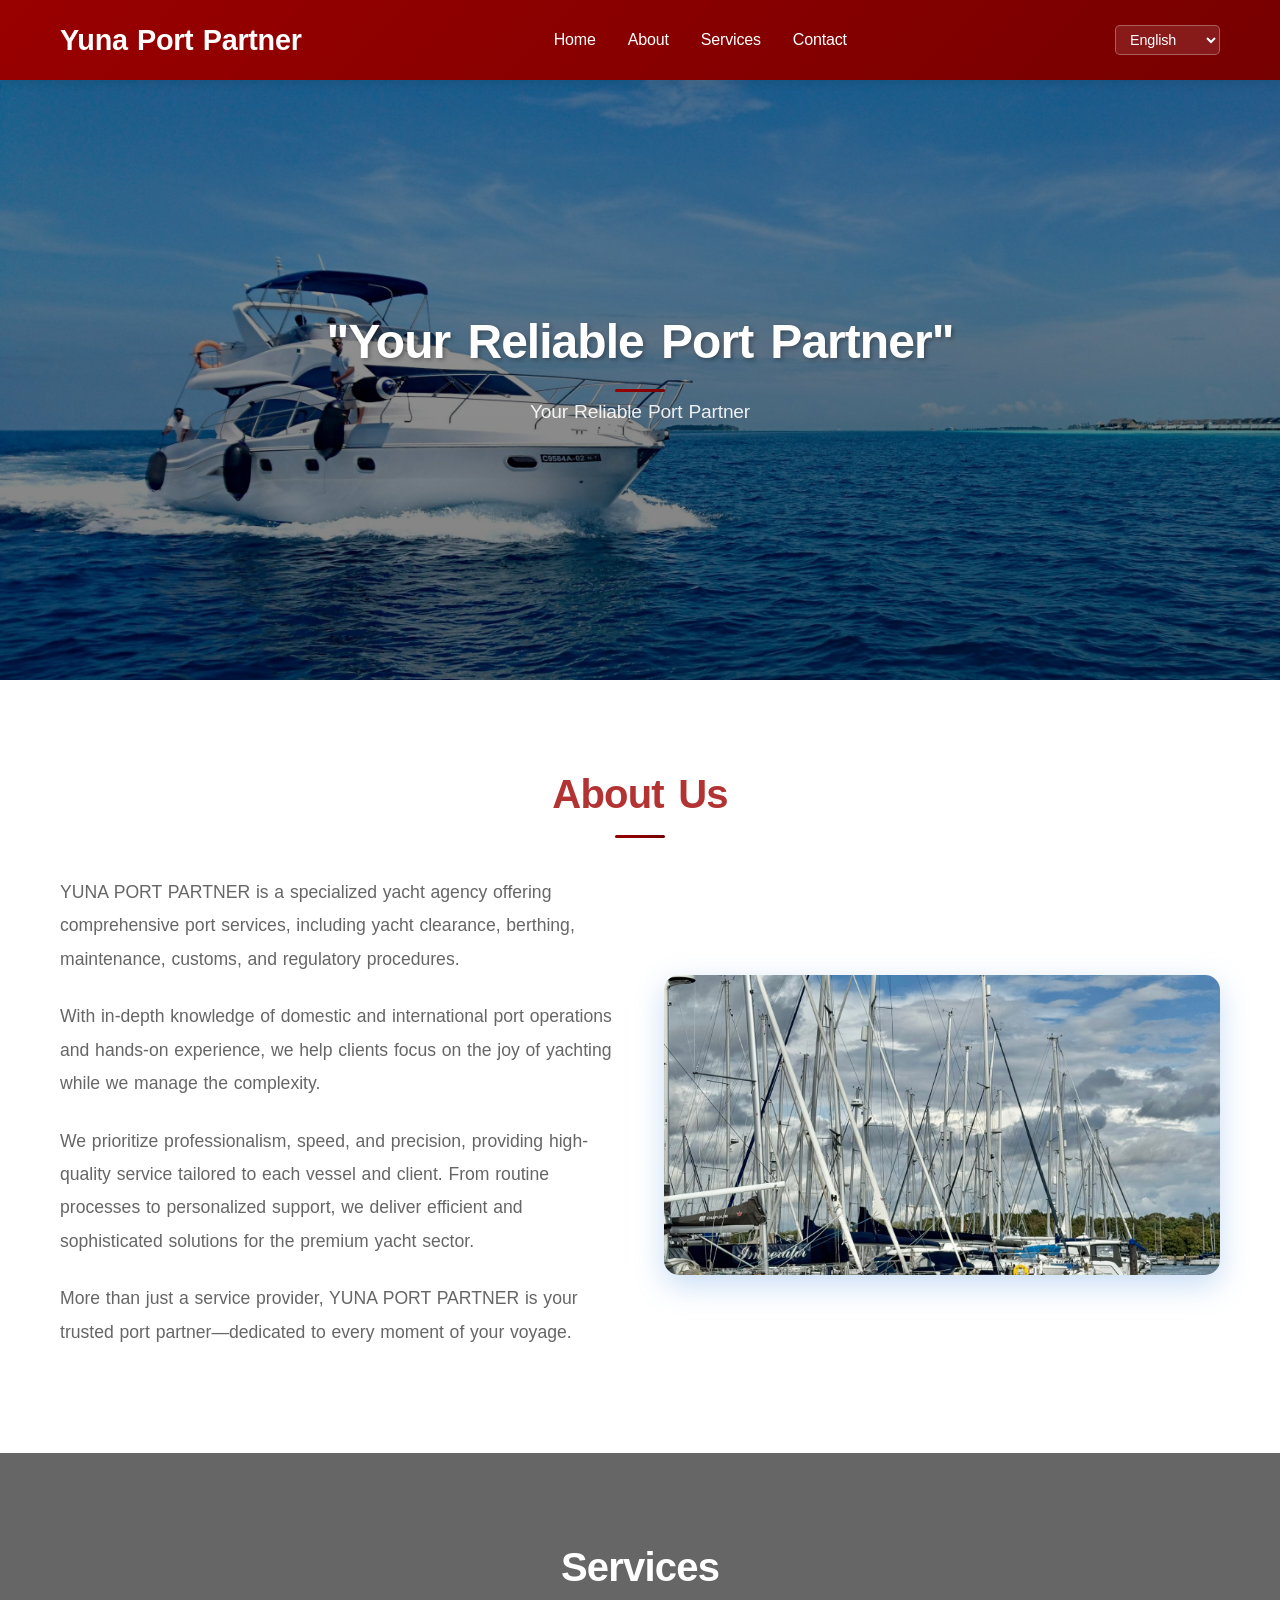
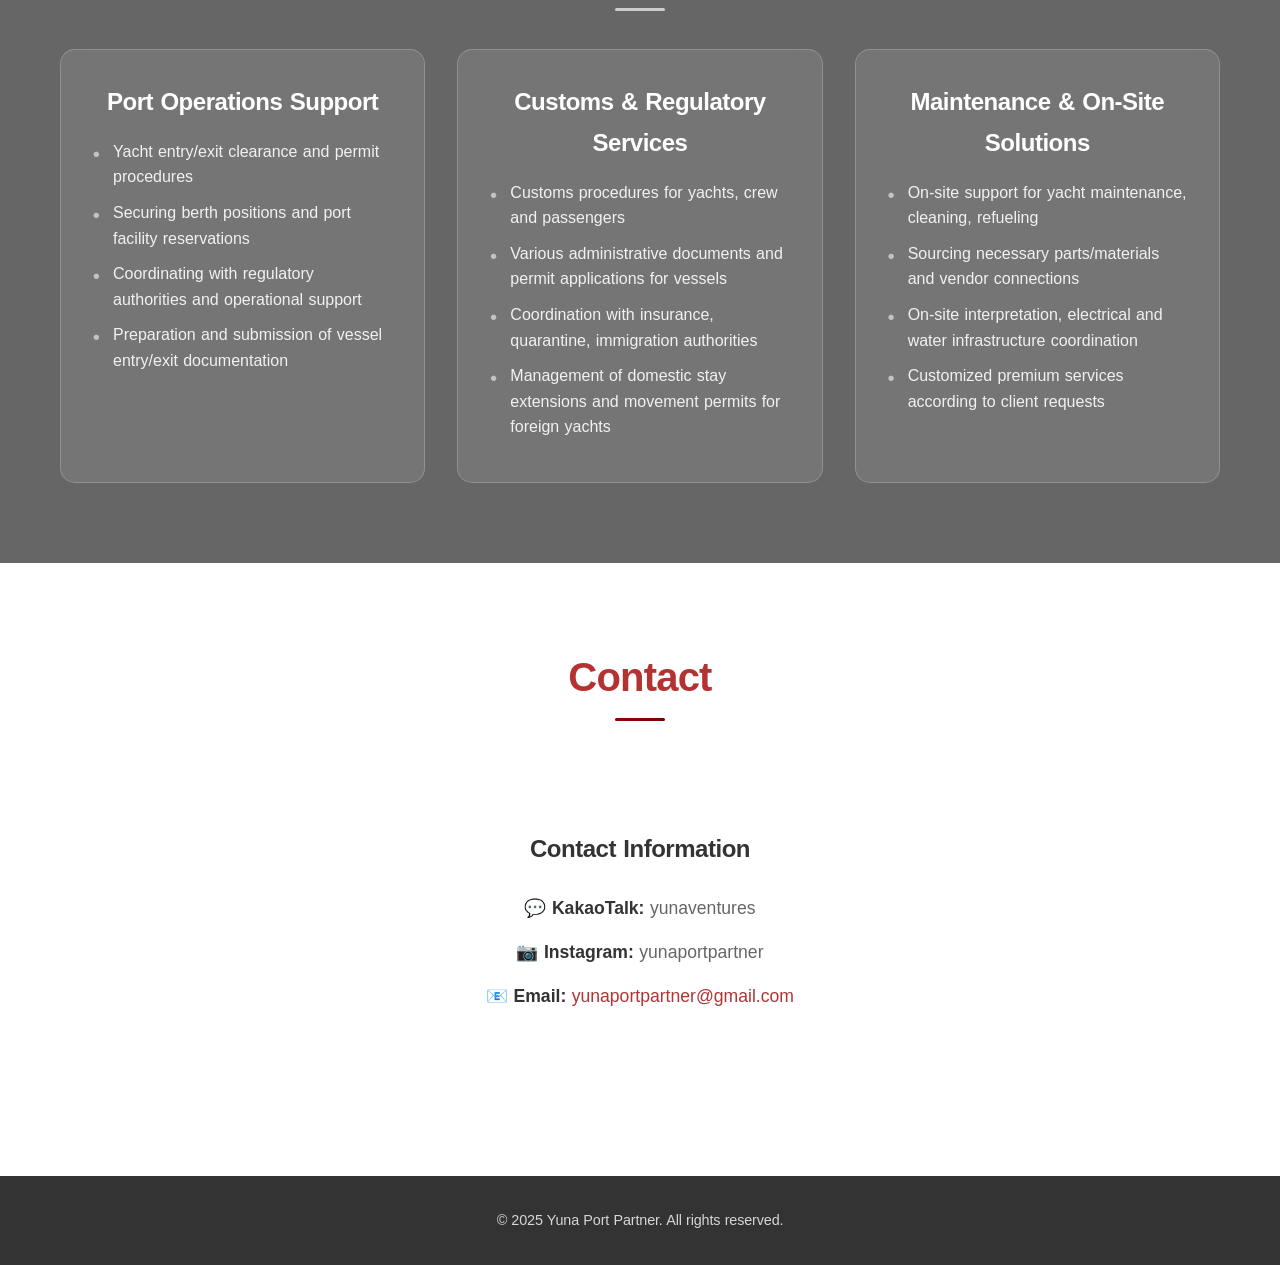
==== commit d1a541c6: "1" ====
--- a/index.html
+++ b/index.html
@@ -1,128 +1,375 @@
 <!DOCTYPE html>
-<html lang=ko>
+<html lang="ko">
 <head>
-<meta charset=UTF-8>
-<meta name=viewport content="width=device-width, initial-scale=1.0">
-<title>Yuna Port Partner</title>
-<style>*{margin:0;padding:0;box-sizing:border-box}html{scroll-behavior:smooth}body{font-family:'Arial','Noto Sans KR','Apple Color Emoji','Segoe UI Emoji','Noto Color Emoji',sans-serif;line-height:1.7;color:#333;background-color:#fdf2f2;text-rendering:optimizeLegibility;-webkit-font-smoothing:antialiased;-moz-osx-font-smoothing:grayscale;letter-spacing:0;word-spacing:.1em;font-feature-settings:"kern" 1;text-size-adjust:100%}.container{max-width:1200px;margin:0 auto;padding:0 20px}header{background:linear-gradient(135deg,#990000 0,#770000 100%);color:white;padding:1rem 0;position:fixed;width:100%;top:0;z-index:1000;box-shadow:0 2px 10px rgba(0,0,0,0.1);height:80px;display:flex;align-items:center}nav{display:flex;justify-content:space-between;align-items:center;max-width:1200px;margin:0 auto;padding:0 20px;width:100%;height:100%}.logo h1{font-size:1.8rem;font-weight:bold;letter-spacing:-0.01em}.nav-menu{display:flex;list-style:none;gap:2rem;transition:all .3s ease}.nav-menu a{color:white;text-decoration:none;font-weight:500;transition:color .3s ease;letter-spacing:-0.01em}.nav-menu a:hover{color:#fcc;text-shadow:0 0 5px rgba(255,204,204,0.5)}.language-selector{margin-left:1rem}.language-selector select{background:rgba(255,255,255,0.1);color:white;border:1px solid rgba(255,255,255,0.3);border-radius:5px;padding:5px 10px;font-size:.9rem;cursor:pointer;transition:all .3s ease;letter-spacing:-0.01em}.language-selector select:hover{background:rgba(255,255,255,0.2);border-color:rgba(255,255,255,0.5)}.language-selector select:focus{outline:0;background:rgba(255,255,255,0.2);box-shadow:0 0 5px rgba(153,0,0,0.5)}.language-selector option{background:#900;color:white;letter-spacing:-0.01em}.mobile-language{display:none}.hamburger{display:none;flex-direction:column;cursor:pointer;gap:4px}.hamburger span{width:25px;height:3px;background:white;transition:all .3s ease;border-radius:2px}.hamburger.active span:nth-child(1){transform:rotate(45deg) translate(5px,5px)}.hamburger.active span:nth-child(2){opacity:0}.hamburger.active span:nth-child(3){transform:rotate(-45deg) translate(7px,-6px)}main{margin-top:80px}.hero{background-image:linear-gradient(rgba(0,0,0,0.4),rgba(0,0,0,0.5)),url('./image/boat2.jpg');background-size:cover;background-position:center;background-repeat:no-repeat;background-attachment:scroll;color:white;text-align:center;padding:100px 0;position:relative;overflow:hidden;background-color:#2980b9}.hero::before{content:'';position:absolute;top:0;left:0;right:0;bottom:0;background:url('data:image/svg+xml,<svg xmlns="http://www.w3.org/2000/svg" viewBox="0 0 100 20"><defs><radialGradient id="a" cx="50" cy="50" r="50"><stop offset="0" stop-color="rgba(255,255,255,.1)"/><stop offset="1" stop-color="rgba(255,255,255,0)"/></radialGradient></defs><circle cx="10" cy="10" r="10" fill="url(%23a)"><animateTransform attributeName="transform" type="translate" values="0 0; 90 0; 0 0" dur="2s" repeatCount="indefinite"/></circle></svg>') repeat;opacity:.1;display:block}@media(max-width:768px){.hero::before{display:none}}.hero-content{position:relative;z-index:1;display:flex;flex-direction:column;justify-content:center;align-items:center;height:100%;min-height:400px}.hero h2{font-size:3rem;margin-bottom:1rem;text-shadow:2px 2px 4px rgba(0,0,0,0.3);text-align:center;letter-spacing:-0.02em;word-spacing:.1em}.hero p{font-size:1.2rem;margin-bottom:2rem;opacity:.9;text-align:center;letter-spacing:-0.01em;word-spacing:.05em;line-height:1.5}section{padding:80px 0}section:nth-child(even){background-color:white}section h2{text-align:center;font-size:2.5rem;margin-bottom:3rem;color:#ffffff!important;position:relative;letter-spacing:-0.02em;word-spacing:.1em}section h2::after{content:'';position:absolute;bottom:-10px;left:50%;transform:translateX(-50%);width:50px;height:3px;background:linear-gradient(135deg,#990000 0,#770000 100%);border-radius:2px}.about{background-color:#ffe6e6}.about h2{color:#b33333!important}.about-grid{display:grid;grid-template-columns:1fr 1fr;gap:3rem;align-items:center}.about-text p{font-size:1.1rem;margin-bottom:1.5rem;color:#666;line-height:1.9;word-break:keep-all;overflow-wrap:break-word;text-align:left;letter-spacing:0;word-spacing:.05em;text-indent:0;font-kerning:auto}.placeholder-image{background:linear-gradient(135deg,#4a90e2 0,#357abd 100%);height:300px;border-radius:15px;display:flex;align-items:center;justify-content:center;color:white;font-size:1.2rem;font-weight:bold;box-shadow:0 10px 30px rgba(74,144,226,0.3);background-image:url('/image/dock2.png');background-size:cover;background-position:center}.services{background:#666;color:white}.services h2{color:#ffffff!important}.services h2::after{background:#ccc}.services-grid{display:grid;grid-template-columns:repeat(auto-fit,minmax(300px,1fr));gap:2rem}.service-card{background:rgba(255,255,255,0.1);padding:2rem;border-radius:15px;text-align:left;backdrop-filter:blur(10px);border:1px solid rgba(255,255,255,0.2);transition:transform .3s ease,box-shadow .3s ease}.service-card:hover{transform:translateY(-10px);box-shadow:0 20px 40px rgba(0,0,0,0.2)}.service-card h3{font-size:1.5rem;margin-bottom:1rem;color:white;text-align:center;letter-spacing:-0.02em;word-spacing:.05em}.service-list{list-style:none;padding:0;margin:0}.service-list li{position:relative;padding-left:20px;margin-bottom:10px;font-size:1rem;opacity:.9;line-height:1.6;word-break:keep-all;text-align:left;letter-spacing:0;word-spacing:.05em;font-kerning:auto}.service-list li::before{content:'•';position:absolute;left:0;color:#ccc;font-weight:bold;font-size:1.2rem}.contact{background-color:#ffe6e6}.contact h2{color:#b33333!important}.contact-content{display:flex;justify-content:center;padding:40px 0}.contact-info{text-align:center;max-width:500px;padding:30px}.contact-info h3{font-size:1.5rem;margin-bottom:1.5rem;color:#333;letter-spacing:-0.02em;word-spacing:.05em}.contact-info p{margin-bottom:1rem;font-size:1.1rem;color:#666;white-space:nowrap;overflow:hidden;text-overflow:ellipsis;letter-spacing:0;word-spacing:.03em;line-height:1.6;min-width:fit-content}.contact-info .contact-label{font-weight:bold!important;color:#333!important;display:inline}.contact-info .contact-value{font-weight:normal!important;color:#666!important;display:inline}.contact-info .contact-value a{color:#b33333!important;text-decoration:none;transition:color .3s ease;font-weight:normal!important}.contact-info .contact-value a:hover{color:#990000!important;text-decoration:underline}footer{background:#333;color:white;text-align:center;padding:2rem 0}footer p{font-size:.9rem;opacity:.8;letter-spacing:-0.01em;word-spacing:.03em}@media(max-width:768px){.hamburger{display:flex}header{height:70px;padding:.8rem 0}.language-selector{display:none}.mobile-language{display:block!important;margin-top:1rem;padding-top:1rem;border-top:1px solid rgba(255,255,255,0.3)}.mobile-language select{background:rgba(255,255,255,0.1);color:white;border:1px solid rgba(255,255,255,0.3);border-radius:5px;padding:10px 15px;font-size:1rem;cursor:pointer;width:200px;text-align:center;letter-spacing:-0.01em}.mobile-language select:focus{outline:0;background:rgba(255,255,255,0.2);box-shadow:0 0 10px rgba(153,0,0,0.5)}.mobile-language option{background:#900;color:white;letter-spacing:-0.01em}.nav-menu{position:fixed;top:70px;right:-100%;width:100%;height:calc(100vh - 70px);background:linear-gradient(135deg,#990000 0,#770000 100%);flex-direction:column;justify-content:flex-start;align-items:center;padding-top:2rem;transition:right .3s ease}.nav-menu.active{right:0}.nav-menu li{margin:1rem 0}.nav-menu a{font-size:1.2rem;letter-spacing:-0.01em}.hero{background-position:center center}.hero h2{font-size:2rem;letter-spacing:-0.015em}.about-grid{grid-template-columns:1fr;gap:2rem}.services-grid{grid-template-columns:1fr}section{padding:50px 0}section h2{font-size:2rem;letter-spacing:-0.015em}main{margin-top:70px}.about-text p{text-align:left;letter-spacing:0;word-spacing:.05em;line-height:1.8;font-size:1.05rem;text-rendering:optimizeSpeed;font-kerning:auto}.contact-info p{white-space:normal;overflow:visible;text-overflow:initial;word-break:break-all;letter-spacing:0;word-spacing:.05em;line-height:1.9;font-size:1.05rem;margin-bottom:1.3rem}}@media(max-width:480px){header{padding:.8rem 0;height:70px}nav{padding:0 15px}.logo h1{font-size:1.4rem;letter-spacing:-0.01em}.language-selector{margin-left:.5rem}.language-selector select{font-size:.8rem;padding:3px 6px;letter-spacing:-0.005em}.nav-menu{top:70px;height:calc(100vh - 70px)}main{margin-top:70px}.hero{padding:0;min-height:50vh;background-attachment:scroll!important;background-position:center center!important;-webkit-background-size:cover;-moz-background-size:cover;-o-background-size:cover;background-size:cover;-webkit-transform:translate3d(0,0,0);transform:translate3d(0,0,0);margin-top:0;position:relative;top:0}.hero-content{text-align:center;align-items:center;padding:40px 20px 40px 20px;min-height:auto;justify-content:center;display:flex;flex-direction:column;height:50vh}.hero::before{display:none!important}.hero h2{font-size:1.8rem;line-height:1.3;word-break:keep-all;text-align:center;margin-bottom:1rem;letter-spacing:-0.01em;word-spacing:.05em;margin-top:0}.hero p{font-size:1rem;text-align:center;word-break:keep-all;line-height:1.5;letter-spacing:-0.005em;word-spacing:.03em;margin-bottom:0}.container{padding:0 15px}.contact-info{padding:20px 10px;max-width:100%}.contact-info p{font-size:1rem;margin-bottom:1.2rem;padding:0 5px;letter-spacing:0;word-spacing:.02em;overflow-wrap:break-word;hyphens:none}}</style>
+    <!-- 기본 메타 정보 설정 -->
+    <meta charset="UTF-8">
+    <meta name="viewport" content="width=device-width, initial-scale=1.0">
+    <title>Yuna Port Partner</title>
+    <!-- 외부 CSS 파일 연결 -->
+    <link rel="stylesheet" href="styles.css">
 </head>
 <body>
-<header>
-<nav>
-<div class=logo>
-<h1>Yuna Port Partner</h1>
-</div>
-<ul class=nav-menu id=nav-menu>
-<li><a href=#home data-translate=nav_home>홈</a></li>
-<li><a href=#about data-translate=nav_about>소개</a></li>
-<li><a href=#services data-translate=nav_services>서비스</a></li>
-<li><a href=#contact data-translate=nav_contact>연락처</a></li>
-<li class=mobile-language>
-<select id=mobileLanguageSelect onchange="changeLanguage('mobile')">
-<option value>Language</option>
-<option value=ko>한국어</option>
-<option value=en>English</option>
-<option value=ru>Русский</option>
-</select>
-</li>
-</ul>
-<div class=language-selector>
-<select id=languageSelect onchange=changeLanguage()>
-<option value>Language</option>
-<option value=ko>한국어</option>
-<option value=en>English</option>
-<option value=ru>Русский</option>
-</select>
-</div>
-<div class=hamburger id=hamburger>
-<span></span>
-<span></span>
-<span></span>
-</div>
-</nav>
-</header>
-<main>
-<section id=home class=hero>
-<div class=hero-content>
-<h2 data-translate=hero_title>"Your Reliable Port Partner"</h2>
-<p data-translate=hero_subtitle>신뢰와 효율의 스마트 해운 에이전시</p>
-</div>
-</section>
-<section id=about class=about>
-<div class=container>
-<h2 data-translate=about_title>소개</h2>
-<div class=about-grid>
-<div class=about-text>
-<p data-translate=about_text1>(주)유나포트파트너는 요트 입출항, 정박, 통관, 정비, 허가 절차 등 항만 운영 전반을 원스톱으로 지원하는 요트 전문 에이전시입니다.</p>
-<p data-translate=about_text2>국내외 항만 실무에 대한 깊은 이해와 풍부한 현장 경험을 바탕으로, 고객이 복잡한 행정과 물류 절차에서 벗어나 요트 운항에만 집중할 수 있도록 돕습니다.</p>
-<p data-translate=about_text3>우리는 전문성과 정확성을 바탕으로, 모든 과정을 신속하고 효율적으로 처리합니다. 고급 요트 시장에 걸맞은 품격 있는 서비스를 제공하며, 각 요트의 특성과 고객의 니즈에 최적화된 맞춤형 솔루션을 제안합니다.</p>
-<p data-translate=about_text4>㈜유나포트파트너는 단순한 서비스 제공자를 넘어, 고객의 항해가 시작되는 순간부터 마무리까지 함께하는 '믿을 수 있는 포트 파트너'입니다.</p>
-</div>
-<div class=about-image>
-<div class=placeholder-image data-translate=image_placeholder></div>
-</div>
-</div>
-</div>
-</section>
-<section id=services class=services>
-<div class=container>
-<h2 data-translate=services_title>서비스</h2>
-<div class=services-grid>
-<div class=service-card>
-<h3 data-translate=service1_title>요트 항만 운영 지원</h3>
-<ul class=service-list data-translate=service1_desc>
-<li>국내외 요트 입출항 신고 및 허가 절차 대행</li>
-<li>정박 위치 확보 및 항만 시설 예약</li>
-<li>관할 기관과의 업무 조율 및 실무 대응</li>
-<li>선박 입출항 관련 서류 작성 및 제출</li>
-</ul>
-</div>
-<div class=service-card>
-<h3 data-translate=service2_title>통관 및 행정 서비스</h3>
-<ul class=service-list data-translate=service2_desc>
-<li>요트 및 선원/승객 관련 세관 절차 대행</li>
-<li>선박 관련 각종 행정 서류 및 허가 신청</li>
-<li>보험, 검역, 출입국관리 등 관련 기관 연계</li>
-<li>외국 요트의 국내 체류 연장 및 이동 허가 관리</li>
-</ul>
-</div>
-<div class=service-card>
-<h3 data-translate=service3_title>정비 및 맞춤형 현장 지원</h3>
-<ul class=service-list data-translate=service3_desc>
-<li>요트 정비, 세척, 급유 등 현장 작업 지원</li>
-<li>필요 부품/자재 수급 및 업체 연결</li>
-<li>현장 통역, 전기·수도 등 인프라 연계</li>
-<li>고객 요청에 따른 맞춤형 프리미엄 서비스 제공</li>
-</ul>
-</div>
-</div>
-</div>
-</section>
-<section id=contact class=contact>
-<div class=container>
-<h2 data-translate=contact_title>연락처</h2>
-<div class=contact-content>
-<div class=contact-info>
-<h3 data-translate=contact_info>연락 정보</h3>
-<p><span class=contact-label data-translate=contact_kakao_label>💬 카카오톡:</span> <span class=contact-value>yunaventures</span></p>
-<p><span class=contact-label data-translate=contact_instagram_label>📷 인스타그램:</span> <span class=contact-value>yunaportpartner</span></p>
-<p><span class=contact-label data-translate=contact_email_label>📧 이메일:</span> <span id=protected-email class=contact-value>로딩 중...</span></p>
-</div>
-</div>
-</div>
-</section>
-</main>
-<footer>
-<div class=container>
-<p data-translate=footer_text>&copy; 2025 Yuna Port Partner. 모든 권리 보유.</p>
-</div>
-</footer>
-<script>const ENCODED_EMAIL_ADDRESS='eXVuYXBvcnRwYXJ0bmVyQGdtYWlsLmNvbQ==';function decodeProtectedEmail(encodedString){try{return atob(encodedString);}catch(error){console.warn('이메일 디코딩 실패:',error);return'yunaventures@gmail.com';}}
-function renderProtectedEmail(){const emailContainer=document.getElementById('protected-email');if(emailContainer){const realEmail=decodeProtectedEmail(ENCODED_EMAIL_ADDRESS);emailContainer.innerHTML=`<a href="mailto:${realEmail}"title="이메일 보내기">${realEmail}</a>`;emailContainer.className='contact-value';}}
-const translations={ko:{nav_home:"홈",nav_about:"소개",nav_services:"서비스",nav_contact:"연락처",hero_title:'"Your Reliable Port Partner"',hero_subtitle:"신뢰와 효율의 스마트 해운 에이전시",about_title:"소개",about_text1:"(주)유나포트파트너는 요트 입출항, 정박, 통관, 정비, 허가 절차 등 항만 운영 전반을 원스톱으로 지원하는 요트 전문 에이전시입니다.",about_text2:"국내외 항만 실무에 대한 깊은 이해와 풍부한 현장 경험을 바탕으로, 고객이 복잡한 행정과 물류 절차에서 벗어나 요트 운항에만 집중할 수 있도록 돕습니다.",about_text3:"우리는 전문성과 정확성을 바탕으로, 모든 과정을 신속하고 효율적으로 처리합니다. 고급 요트 시장에 걸맞은 품격 있는 서비스를 제공하며, 각 요트의 특성과 고객의 니즈에 최적화된 맞춤형 솔루션을 제안합니다.",about_text4:"㈜유나포트파트너는 단순한 서비스 제공자를 넘어, 고객의 항해가 시작되는 순간부터 마무리까지 함께하는 '믿을 수 있는 포트 파트너'입니다.",services_title:"서비스",service1_title:"요트 항만 운영 지원",service1_desc:"• 국내외 요트 입출항 신고 및 허가 절차 대행\n• 정박 위치 확보 및 항만 시설 예약\n• 관할 기관과의 업무 조율 및 실무 대응\n• 선박 입출항 관련 서류 작성 및 제출",service2_title:"통관 및 행정 서비스",service2_desc:"• 요트 및 선원/승객 관련 세관 절차 대행\n• 선박 관련 각종 행정 서류 및 허가 신청\n• 보험, 검역, 출입국관리 등 관련 기관 연계\n• 외국 요트의 국내 체류 연장 및 이동 허가 관리",service3_title:"정비 및 맞춤형 현장 지원",service3_desc:"• 요트 정비, 세척, 급유 등 현장 작업 지원\n• 필요 부품/자재 수급 및 업체 연결\n• 현장 통역, 전기·수도 등 인프라 연계\n• 고객 요청에 따른 맞춤형 프리미엄 서비스 제공",contact_title:"연락처",contact_info:"연락 정보",contact_kakao_label:"💬 카카오톡:",contact_instagram_label:"📷 인스타그램:",contact_email_label:"📧 이메일:",footer_text:"© 2025 Yuna Port Partner. All rights reserved."},en:{nav_home:"Home",nav_about:"About",nav_services:"Services",nav_contact:"Contact",hero_title:'"Your Reliable Port Partner"',hero_subtitle:"Your Reliable Port Partner",about_title:"About Us",about_text1:"YUNA PORT PARTNER is a specialized yacht agency offering comprehensive port services, including yacht clearance, berthing, maintenance, customs, and regulatory procedures.",about_text2:"With in-depth knowledge of domestic and international port operations and hands-on experience, we help clients focus on the joy of yachting while we manage the complexity.",about_text3:"We prioritize professionalism, speed, and precision, providing high-quality service tailored to each vessel and client. From routine processes to personalized support, we deliver efficient and sophisticated solutions for the premium yacht sector.",about_text4:"More than just a service provider, YUNA PORT PARTNER is your trusted port partner—dedicated to every moment of your voyage.",services_title:"Services",service1_title:"Port Operations Support",service1_desc:"• Yacht entry/exit clearance and permit procedures\n• Securing berth positions and port facility reservations\n• Coordinating with regulatory authorities and operational support\n• Preparation and submission of vessel entry/exit documentation",service2_title:"Customs & Regulatory Services",service2_desc:"• Customs procedures for yachts, crew and passengers\n• Various administrative documents and permit applications for vessels\n• Coordination with insurance, quarantine, immigration authorities\n• Management of domestic stay extensions and movement permits for foreign yachts",service3_title:"Maintenance & On-Site Solutions",service3_desc:"• On-site support for yacht maintenance, cleaning, refueling\n• Sourcing necessary parts/materials and vendor connections\n• On-site interpretation, electrical and water infrastructure coordination\n• Customized premium services according to client requests",contact_title:"Contact",contact_info:"Contact Information",contact_kakao_label:"💬 KakaoTalk:",contact_instagram_label:"📷 Instagram:",contact_email_label:"📧 Email:",footer_text:"© 2025 Yuna Port Partner. All rights reserved."},ru:{nav_home:"Главная",nav_about:"О нас",nav_services:"Услуги",nav_contact:"Контакты",hero_title:'"Your Reliable Port Partner"',hero_subtitle:"Надёжный партнёр в порту",about_title:"О нас",about_text1:"YUNA PORT PARTNER — это специализированное агентство по обслуживанию яхт, предлагающее полный спектр портовых услуг: оформление захода и выхода судов, швартовка, техобслуживание, таможенное оформление и разрешительная документация.",about_text2:"Благодаря глубокому пониманию портовой логистики в Корее и за рубежом, а также богатому практическому опыту, мы берём на себя все сложные процессы, чтобы вы могли сосредоточиться на управлении своей яхтой.",about_text3:"YUNA PORT PARTNER обеспечивает профессиональный, быстрый и точный сервис, предлагая индивидуальные решения для каждого клиента и судна.",about_text4:"Мы — не просто агентство. Мы — ваш надёжный партнёр в каждом этапе вашего морского путешествия.",services_title:"Услуги",service1_title:"Поддержка портовых операций",service1_desc:"• Оформление въезда/выезда яхт и разрешительные процедуры\n• Обеспечение швартовных мест и бронирование портовых объектов\n• Координация с регулирующими органами и операционная поддержка\n• Подготовка и подача документации по въезду/выезду судов",service2_title:"Таможенные и административные услуги",service2_desc:"• Таможенные процедуры для яхт, экипажа и пассажиров\n• Различные административные документы и заявки на разрешения для судов\n• Координация со страховыми, карантинными, иммиграционными органами\n• Управление продлением пребывания и разрешениями на перемещение для иностранных яхт",service3_title:"Техобслуживание и индивидуальные решения",service3_desc:"• Поддержка на месте для техобслуживания яхт, очистки, заправки топливом\n• Поиск необходимых запчастей/материалов и связь с поставщиками\n• Переводческие услуги на месте, координация электричества и водоснабжения\n• Индивидуальные премиум-услуги по запросу клиента",contact_title:"Контакты",contact_info:"Контактная информация",contact_kakao_label:"💬 KakaoTalk:",contact_instagram_label:"📷 Instagram:",contact_email_label:"📧 Email:",footer_text:"© 2025 Yuna Port Partner. Все права защищены."}};function changeLanguage(source){let selectedLanguage;if(source==='mobile'){selectedLanguage=document.getElementById('mobileLanguageSelect').value;document.getElementById('languageSelect').value=selectedLanguage;}else{selectedLanguage=document.getElementById('languageSelect').value;document.getElementById('mobileLanguageSelect').value=selectedLanguage;}
-const translateElements=document.querySelectorAll('[data-translate]');translateElements.forEach(element=>{const translationKey=element.getAttribute('data-translate');if(translations[selectedLanguage]&&translations[selectedLanguage][translationKey]){if(translationKey.includes('service')&&translationKey.includes('_desc')){const serviceContent=translations[selectedLanguage][translationKey];const listItems=serviceContent.split('\n').map(item=>item.replace('• ','').trim()).filter(item=>item.length>0);element.innerHTML='';listItems.forEach(item=>{const listItem=document.createElement('li');listItem.textContent=item;element.appendChild(listItem);});}
-else{element.textContent=translations[selectedLanguage][translationKey];}}});const emailContainer=document.getElementById('protected-email');if(emailContainer){const decodedEmail=decodeProtectedEmail(ENCODED_EMAIL_ADDRESS);emailContainer.innerHTML=`<a href="mailto:${decodedEmail}"title="이메일 보내기">${decodedEmail}</a>`;}}
-function initializePage(){renderProtectedEmail();}
-window.addEventListener('load',initializePage);const hamburgerButton=document.getElementById('hamburger');const navigationMenu=document.getElementById('nav-menu');hamburgerButton.addEventListener('click',function(){navigationMenu.classList.toggle('active');hamburgerButton.classList.toggle('active');});document.querySelectorAll('.nav-menu a').forEach(menuLink=>{menuLink.addEventListener('click',()=>{navigationMenu.classList.remove('active');hamburgerButton.classList.remove('active');});});document.querySelectorAll('a[href^="#"]').forEach(anchorLink=>{anchorLink.addEventListener('click',function(event){event.preventDefault();const targetSection=document.querySelector(this.getAttribute('href'));if(targetSection){const headerOffset=78;const targetPosition=targetSection.offsetTop-headerOffset;window.scrollTo({top:targetPosition,behavior:'smooth'});}});});</script>
+    <!-- 상단 고정 헤더 -->
+    <header>
+        <!-- 네비게이션 바 -->
+        <nav>
+            <!-- 로고/회사명 -->
+            <div class="logo">
+                <h1>Yuna Port Partner</h1>
+            </div>
+            <!-- 메인 메뉴 -->
+            <ul class="nav-menu" id="nav-menu">
+                <li><a href="#home" data-translate="nav_home">홈</a></li>
+                <li><a href="#about" data-translate="nav_about">소개</a></li>
+                <li><a href="#services" data-translate="nav_services">서비스</a></li>
+                <li><a href="#contact" data-translate="nav_contact">연락처</a></li>
+                <!-- 모바일용 언어 선택 -->
+                <li class="mobile-language">
+                    <select id="mobileLanguageSelect" onchange="changeLanguage('mobile')">
+                        <option value="">Language</option>
+                        <option value="ko">한국어</option>
+                        <option value="en">English</option>
+                        <option value="ru">Русский</option>
+                    </select>
+                </li>
+            </ul>
+            <!-- 언어 선택 -->
+            <div class="language-selector">
+                <select id="languageSelect" onchange="changeLanguage()">
+                    <option value="">Language</option>
+                    <option value="ko">한국어</option>
+                    <option value="en">English</option>
+                    <option value="ru">Русский</option>
+                </select>
+            </div>
+            <!-- 모바일용 햄버거 메뉴 버튼 -->
+            <div class="hamburger" id="hamburger">
+                <span></span>
+                <span></span>
+                <span></span>
+            </div>
+        </nav>
+    </header>
+
+    <!-- 메인 콘텐츠 영역 -->
+    <main>
+        <!-- 히어로 섹션 (첫 화면) -->
+        <section id="home" class="hero">
+            <div class="hero-content">
+                <h2 data-translate="hero_title">"Your Reliable Port Partner"</h2>
+                <p data-translate="hero_subtitle">신뢰와 효율의 스마트 해운 에이전시</p>
+            </div>
+        </section>
+
+        <!-- 소개 섹션 - 4개 문단으로 재구성 -->
+        <section id="about" class="about">
+            <div class="container">
+                <h2 data-translate="about_title">소개</h2>
+                <div class="about-grid">
+                    <!-- 소개 텍스트 - 4개 문단으로 분리 -->
+                    <div class="about-text">
+                        <p data-translate="about_text1">(주)유나포트파트너는 요트 입출항, 정박, 통관, 정비, 허가 절차 등 항만 운영 전반을 원스톱으로 지원하는 요트 전문 에이전시입니다.</p>
+                        <p data-translate="about_text2">국내외 항만 실무에 대한 깊은 이해와 풍부한 현장 경험을 바탕으로, 고객이 복잡한 행정과 물류 절차에서 벗어나 요트 운항에만 집중할 수 있도록 돕습니다.</p>
+                        <p data-translate="about_text3">우리는 전문성과 정확성을 바탕으로, 모든 과정을 신속하고 효율적으로 처리합니다. 고급 요트 시장에 걸맞은 품격 있는 서비스를 제공하며, 각 요트의 특성과 고객의 니즈에 최적화된 맞춤형 솔루션을 제안합니다.</p>
+                        <p data-translate="about_text4">㈜유나포트파트너는 단순한 서비스 제공자를 넘어, 고객의 항해가 시작되는 순간부터 마무리까지 함께하는 '믿을 수 있는 포트 파트너'입니다.</p>
+                    </div>
+                    <!-- 이미지 플레이스홀더 -->
+                    <div class="about-image">
+                        <div class="placeholder-image" data-translate="image_placeholder"></div>
+                    </div>
+                </div>
+            </div>
+        </section>
+
+        <!-- 서비스 섹션 -->
+        <section id="services" class="services">
+            <div class="container">
+                <h2 data-translate="services_title">서비스</h2>
+                <!-- 서비스 카드들 -->
+                <div class="services-grid">
+                    <div class="service-card">
+                        <h3 data-translate="service1_title">요트 항만 운영 지원</h3>
+                        <ul class="service-list" data-translate="service1_desc">
+                            <li>국내외 요트 입출항 신고 및 허가 절차 대행</li>
+                            <li>정박 위치 확보 및 항만 시설 예약</li>
+                            <li>관할 기관과의 업무 조율 및 실무 대응</li>
+                            <li>선박 입출항 관련 서류 작성 및 제출</li>
+                        </ul>
+                    </div>
+                    <div class="service-card">
+                        <h3 data-translate="service2_title">통관 및 행정 서비스</h3>
+                        <ul class="service-list" data-translate="service2_desc">
+                            <li>요트 및 선원/승객 관련 세관 절차 대행</li>
+                            <li>선박 관련 각종 행정 서류 및 허가 신청</li>
+                            <li>보험, 검역, 출입국관리 등 관련 기관 연계</li>
+                            <li>외국 요트의 국내 체류 연장 및 이동 허가 관리</li>
+                        </ul>
+                    </div>
+                    <div class="service-card">
+                        <h3 data-translate="service3_title">정비 및 맞춤형 현장 지원</h3>
+                        <ul class="service-list" data-translate="service3_desc">
+                            <li>요트 정비, 세척, 급유 등 현장 작업 지원</li>
+                            <li>필요 부품/자재 수급 및 업체 연결</li>
+                            <li>현장 통역, 전기·수도 등 인프라 연계</li>
+                            <li>고객 요청에 따른 맞춤형 프리미엄 서비스 제공</li>
+                        </ul>
+                    </div>
+                </div>
+            </div>
+        </section>
+
+        <!-- 연락처 섹션 - Base64 이메일 보호 적용 -->
+        <section id="contact" class="contact">
+            <div class="container">
+                <h2 data-translate="contact_title">연락처</h2>
+                <div class="contact-content">
+                    <!-- 연락처 정보 -->
+                    <div class="contact-info">
+                        <h3 data-translate="contact_info">연락 정보</h3>
+                        <p><span class="contact-label" data-translate="contact_kakao_label">💬  카카오톡:</span> <span class="contact-value">yunaventures</span></p>
+                        <p><span class="contact-label" data-translate="contact_instagram_label">📷 인스타그램:</span> <span class="contact-value">yunaportpartner</span></p>
+                        <p><span class="contact-label" data-translate="contact_email_label">📧 이메일:</span> <span id="protected-email" class="contact-value">로딩 중...</span></p>
+                    </div>
+                </div>
+            </div>
+        </section>
+    </main>
+
+    <!-- 하단 푸터 -->
+    <footer>
+        <div class="container">
+            <p data-translate="footer_text">&copy; 2025 Yuna Port Partner. All rights reserved.</p>
+        </div>
+    </footer>
+
+    <!-- JavaScript 기능들 - Base64 이메일 보호 기능 완전 통합 -->
+    <script>
+        // Base64 인코딩된 이메일 주소 (하베스팅 방지)
+        // 원본: yunaportpartner@gmail.com
+        // 인코딩: eXVuYXBvcnRwYXJ0bmVyQGdtYWlsLmNvbQ==
+        const ENCODED_EMAIL_ADDRESS = 'eXVuYXBvcnRwYXJ0bmVyQGdtYWlsLmNvbQ==';
+        
+        // Base64 디코딩 함수 (이메일 복원)
+        function decodeProtectedEmail(encodedString) {
+            try {
+                // JavaScript 내장 atob() 함수로 Base64 디코딩
+                return atob(encodedString);
+            } catch (error) {
+                console.warn('이메일 디코딩 실패:', error);
+                // 폴백 이메일 (디코딩 실패 시)
+                return 'yunaventures@gmail.com';
+            }
+        }
+        
+        // 보호된 이메일 주소 표시 함수
+        function renderProtectedEmail() {
+            const emailContainer = document.getElementById('protected-email');
+            if (emailContainer) {
+                const realEmail = decodeProtectedEmail(ENCODED_EMAIL_ADDRESS);
+                // 실제 이메일 주소와 mailto 링크 생성
+                emailContainer.innerHTML = `<a href="mailto:${realEmail}" title="이메일 보내기">${realEmail}</a>`;
+                emailContainer.className = 'contact-value'; // 스타일 클래스 유지
+            }
+        }
+        
+        // 다국어 번역 데이터 - 이메일 보호 기능 반영
+        const translations = {
+            ko: {
+                nav_home: "홈",
+                nav_about: "소개", 
+                nav_services: "서비스",
+                nav_contact: "연락처",
+                hero_title: '"Your Reliable Port Partner"',
+                hero_subtitle: "신뢰와 효율의 스마트 해운 에이전시",
+                about_title: "소개",
+                about_text1: "(주)유나포트파트너는 요트 입출항, 정박, 통관, 정비, 허가 절차 등 항만 운영 전반을 원스톱으로 지원하는 요트 전문 에이전시입니다.",
+                about_text2: "국내외 항만 실무에 대한 깊은 이해와 풍부한 현장 경험을 바탕으로, 고객이 복잡한 행정과 물류 절차에서 벗어나 요트 운항에만 집중할 수 있도록 돕습니다.",
+                about_text3: "우리는 전문성과 정확성을 바탕으로, 모든 과정을 신속하고 효율적으로 처리합니다. 고급 요트 시장에 걸맞은 품격 있는 서비스를 제공하며, 각 요트의 특성과 고객의 니즈에 최적화된 맞춤형 솔루션을 제안합니다.",
+                about_text4: "㈜유나포트파트너는 단순한 서비스 제공자를 넘어, 고객의 항해가 시작되는 순간부터 마무리까지 함께하는 '믿을 수 있는 포트 파트너'입니다.",
+                services_title: "서비스",
+                service1_title: "요트 항만 운영 지원",
+                service1_desc: "• 국내외 요트 입출항 신고 및 허가 절차 대행\n• 정박 위치 확보 및 항만 시설 예약\n• 관할 기관과의 업무 조율 및 실무 대응\n• 선박 입출항 관련 서류 작성 및 제출",
+                service2_title: "통관 및 행정 서비스",
+                service2_desc: "• 요트 및 선원/승객 관련 세관 절차 대행\n• 선박 관련 각종 행정 서류 및 허가 신청\n• 보험, 검역, 출입국관리 등 관련 기관 연계\n• 외국 요트의 국내 체류 연장 및 이동 허가 관리",
+                service3_title: "정비 및 맞춤형 현장 지원",
+                service3_desc: "• 요트 정비, 세척, 급유 등 현장 작업 지원\n• 필요 부품/자재 수급 및 업체 연결\n• 현장 통역, 전기·수도 등 인프라 연계\n• 고객 요청에 따른 맞춤형 프리미엄 서비스 제공",
+                contact_title: "연락처",
+                contact_info: "연락 정보",
+                contact_kakao_label: "💬 카카오톡:",
+                contact_instagram_label: "📷 인스타그램:",
+                contact_email_label: "📧 이메일:",
+                footer_text: "© 2025 Yuna Port Partner. All rights reserved."
+            },
+            en: {
+                nav_home: "Home",
+                nav_about: "About",
+                nav_services: "Services", 
+                nav_contact: "Contact",
+                hero_title: '"Your Reliable Port Partner"',
+                hero_subtitle: "Your Reliable Port Partner",
+                about_title: "About Us",
+                about_text1: "YUNA PORT PARTNER is a specialized yacht agency offering comprehensive port services, including yacht clearance, berthing, maintenance, customs, and regulatory procedures.",
+                about_text2: "With in-depth knowledge of domestic and international port operations and hands-on experience, we help clients focus on the joy of yachting while we manage the complexity.",
+                about_text3: "We prioritize professionalism, speed, and precision, providing high-quality service tailored to each vessel and client. From routine processes to personalized support, we deliver efficient and sophisticated solutions for the premium yacht sector.",
+                about_text4: "More than just a service provider, YUNA PORT PARTNER is your trusted port partner—dedicated to every moment of your voyage.",
+                services_title: "Services",
+                service1_title: "Port Operations Support",
+                service1_desc: "• Yacht entry/exit clearance and permit procedures\n• Securing berth positions and port facility reservations\n• Coordinating with regulatory authorities and operational support\n• Preparation and submission of vessel entry/exit documentation",
+                service2_title: "Customs & Regulatory Services",
+                service2_desc: "• Customs procedures for yachts, crew and passengers\n• Various administrative documents and permit applications for vessels\n• Coordination with insurance, quarantine, immigration authorities\n• Management of domestic stay extensions and movement permits for foreign yachts",
+                service3_title: "Maintenance & On-Site Solutions",
+                service3_desc: "• On-site support for yacht maintenance, cleaning, refueling\n• Sourcing necessary parts/materials and vendor connections\n• On-site interpretation, electrical and water infrastructure coordination\n• Customized premium services according to client requests",
+                contact_title: "Contact",
+                contact_info: "Contact Information",
+                contact_kakao_label: "💬 KakaoTalk:",
+                contact_instagram_label: "📷 Instagram:",
+                contact_email_label: "📧 Email:",
+                footer_text: "© 2025 Yuna Port Partner. All rights reserved."
+            },
+            ru: {
+                nav_home: "Главная",
+                nav_about: "О нас",
+                nav_services: "Услуги",
+                nav_contact: "Контакты",
+                hero_title: '"Your Reliable Port Partner"',
+                hero_subtitle: "Надёжный партнёр в порту",
+                about_title: "О нас",
+                about_text1: "YUNA PORT PARTNER — это специализированное агентство по обслуживанию яхт, предлагающее полный спектр портовых услуг: оформление захода и выхода судов, швартовка, техобслуживание, таможенное оформление и разрешительная документация.",
+                about_text2: "Благодаря глубокому пониманию портовой логистики в Корее и за рубежом, а также богатому практическому опыту, мы берём на себя все сложные процессы, чтобы вы могли сосредоточиться на управлении своей яхтой.",
+                about_text3: "YUNA PORT PARTNER обеспечивает профессиональный, быстрый и точный сервис, предлагая индивидуальные решения для каждого клиента и судна.",
+                about_text4: "Мы — не просто агентство. Мы — ваш надёжный партнёр в каждом этапе вашего морского путешествия.",
+                services_title: "Услуги",
+                service1_title: "Поддержка портовых операций",
+                service1_desc: "• Оформление въезда/выезда яхт и разрешительные процедуры\n• Обеспечение швартовных мест и бронирование портовых объектов\n• Координация с регулирующими органами и операционная поддержка\n• Подготовка и подача документации по въезду/выезду судов",
+                service2_title: "Таможенные и административные услуги",
+                service2_desc: "• Таможенные процедуры для яхт, экипажа и пассажиров\n• Различные административные документы и заявки на разрешения для судов\n• Координация со страховыми, карантинными, иммиграционными органами\n• Управление продлением пребывания и разрешениями на перемещение для иностранных яхт",
+                service3_title: "Техобслуживание и индивидуальные решения",
+                service3_desc: "• Поддержка на месте для техобслуживания яхт, очистки, заправки топливом\n• Поиск необходимых запчастей/материалов и связь с поставщиками\n• Переводческие услуги на месте, координация электричества и водоснабжения\n• Индивидуальные премиум-услуги по запросу клиента",
+                contact_title: "Контакты",
+                contact_info: "Контактная информация",
+                contact_kakao_label: "💬 KakaoTalk:",
+                contact_instagram_label: "📷 Instagram:",
+                contact_email_label: "📧 Email:",
+                footer_text: "© 2025 Yuna Port Partner. Все права защищены."
+            }
+        };
+
+        // 언어 변경 함수 - 이메일 보호 기능 완전 통합
+        function changeLanguage(source) {
+            let selectedLanguage;
+            
+            if (source === 'mobile') {
+                selectedLanguage = document.getElementById('mobileLanguageSelect').value;
+                document.getElementById('languageSelect').value = selectedLanguage;
+            } else {
+                selectedLanguage = document.getElementById('languageSelect').value;
+                document.getElementById('mobileLanguageSelect').value = selectedLanguage;
+            }
+            
+            const translateElements = document.querySelectorAll('[data-translate]');
+            
+            translateElements.forEach(element => {
+                const translationKey = element.getAttribute('data-translate');
+                
+                if (translations[selectedLanguage] && translations[selectedLanguage][translationKey]) {
+                    // 서비스 항목의 경우 리스트 형태로 처리
+                    if (translationKey.includes('service') && translationKey.includes('_desc')) {
+                        const serviceContent = translations[selectedLanguage][translationKey];
+                        const listItems = serviceContent.split('\n')
+                            .map(item => item.replace('• ', '').trim())
+                            .filter(item => item.length > 0);
+                        
+                        element.innerHTML = '';
+                        listItems.forEach(item => {
+                            const listItem = document.createElement('li');
+                            listItem.textContent = item;
+                            element.appendChild(listItem);
+                        });
+                    } 
+                    // 일반 텍스트 번역
+                    else {
+                        element.textContent = translations[selectedLanguage][translationKey];
+                    }
+                }
+            });
+
+            // 이메일 주소 별도 처리 (Base64 디코딩 유지)
+            const emailContainer = document.getElementById('protected-email');
+            if (emailContainer) {
+                const decodedEmail = decodeProtectedEmail(ENCODED_EMAIL_ADDRESS);
+                emailContainer.innerHTML = `<a href="mailto:${decodedEmail}" title="이메일 보내기">${decodedEmail}</a>`;
+            }
+        }
+
+        // 페이지 로드 시 초기화 함수
+        function initializePage() {
+            // 보호된 이메일 주소 표시
+            renderProtectedEmail();
+            
+            // 저장된 언어 설정 복원 또는 기본 언어(영어) 설정
+            let savedLanguage = 'en'; // 기본값을 영어로 설정
+            try {
+                savedLanguage = localStorage.getItem('selectedLanguage') || 'en';
+            } catch (error) {
+                console.warn('로컬 스토리지 접근 실패:', error);
+                savedLanguage = 'en';
+            }
+            
+            // 언어 선택 드롭다운에 저장된 언어 반영
+            document.getElementById('languageSelect').value = savedLanguage;
+            document.getElementById('mobileLanguageSelect').value = savedLanguage;
+            
+            // 페이지 로드 시 기본 언어(영어) 번역 적용
+            if (savedLanguage && savedLanguage !== '') {
+                // 언어가 설정되어 있으면 해당 언어로 번역 적용
+                changeLanguage();
+            } else {
+                // 저장된 언어가 없으면 영어로 설정하고 번역 적용
+                document.getElementById('languageSelect').value = 'en';
+                document.getElementById('mobileLanguageSelect').value = 'en';
+                changeLanguage();
+            }
+        }
+        
+        // 페이지 로드 완료 시 초기화 실행
+        window.addEventListener('load', initializePage);
+
+        // 햄버거 메뉴 토글 기능
+        const hamburgerButton = document.getElementById('hamburger');
+        const navigationMenu = document.getElementById('nav-menu');
+
+        // 햄버거 버튼 클릭 이벤트
+        hamburgerButton.addEventListener('click', function() {
+            navigationMenu.classList.toggle('active');
+            hamburgerButton.classList.toggle('active');
+        });
+
+        // 메뉴 항목 클릭 시 모바일 메뉴 자동 닫기
+        document.querySelectorAll('.nav-menu a').forEach(menuLink => {
+            menuLink.addEventListener('click', () => {
+                navigationMenu.classList.remove('active');
+                hamburgerButton.classList.remove('active');
+            });
+        });
+
+        // 부드러운 스크롤 효과 구현
+        document.querySelectorAll('a[href^="#"]').forEach(anchorLink => {
+            anchorLink.addEventListener('click', function (event) {
+                event.preventDefault();
+                const targetSection = document.querySelector(this.getAttribute('href'));
+                
+                if (targetSection) {
+                    // 고정 헤더 높이만큼 오프셋 조정
+                    const headerOffset = 78;
+                    const targetPosition = targetSection.offsetTop - headerOffset;
+                    
+                    window.scrollTo({
+                        top: targetPosition,
+                        behavior: 'smooth'
+                    });
+                }
+            });
+        });
+    </script>
 </body>
 </html>
--- a/styles.css
+++ b/styles.css
@@ -0,0 +1,772 @@
+/* ==========================================================================
+   전체 리셋 및 기본 스타일
+   ========================================================================== */
+* {
+    margin: 0;
+    padding: 0;
+    box-sizing: border-box;
+}
+
+/* 부드러운 스크롤 전역 설정 */
+html {
+    scroll-behavior: smooth;
+}
+
+body {
+    font-family: 'Arial', 'Noto Sans KR', 'Apple Color Emoji', 'Segoe UI Emoji', 'Noto Color Emoji', sans-serif;
+    line-height: 1.7;
+    color: #333;
+    background-color: #fdf2f2; /* 눈에 편안한 연한 빨강 */
+    /* 텍스트 렌더링 최적화 */
+    text-rendering: optimizeLegibility;
+    -webkit-font-smoothing: antialiased;
+    -moz-osx-font-smoothing: grayscale;
+    /* 한글 최적화된 자간 설정 */
+    letter-spacing: 0;
+    word-spacing: 0.1em;
+    /* 한글 폰트 최적화 */
+    font-feature-settings: "kern" 1;
+    text-size-adjust: 100%;
+}
+
+/* 공통 컨테이너 스타일 */
+.container {
+    max-width: 1200px;
+    margin: 0 auto;
+    padding: 0 20px;
+}
+
+/* ==========================================================================
+   헤더 스타일 (상단 고정 네비게이션) - 새로운 색상 적용
+   ========================================================================== */
+header {
+    background: linear-gradient(135deg, #990000 0%, #770000 100%); /* 새로운 어두운 빨강 그라데이션 */
+    color: white;
+    padding: 1rem 0;
+    position: fixed; /* 스크롤해도 상단에 고정 */
+    width: 100%;
+    top: 0;
+    z-index: 1000; /* 다른 요소들보다 위에 표시 */
+    box-shadow: 0 2px 10px rgba(0,0,0,0.1);
+    height: 80px; /* 명시적 높이 지정 */
+    display: flex;
+    align-items: center;
+}
+
+/* 네비게이션 바 레이아웃 */
+nav {
+    display: flex;
+    justify-content: space-between;
+    align-items: center;
+    max-width: 1200px;
+    margin: 0 auto;
+    padding: 0 20px;
+    width: 100%;
+    height: 100%;
+}
+
+/* 로고 스타일 */
+.logo h1 {
+    font-size: 1.8rem;
+    font-weight: bold;
+    letter-spacing: -0.01em;
+}
+
+/* 메뉴 리스트 */
+.nav-menu {
+    display: flex;
+    list-style: none;
+    gap: 2rem;
+    transition: all 0.3s ease;
+}
+
+/* 메뉴 링크 스타일 */
+.nav-menu a {
+    color: white;
+    text-decoration: none;
+    font-weight: 500;
+    transition: color 0.3s ease;
+    letter-spacing: -0.01em;
+}
+
+/* 메뉴 링크 호버 효과 */
+.nav-menu a:hover {
+    color: #ffcccc; /* 새로운 색상에 맞는 연한 빨강 */
+    text-shadow: 0 0 5px rgba(255, 204, 204, 0.5);
+}
+
+/* ==========================================================================
+   언어 선택 스타일
+   ========================================================================== */
+.language-selector {
+    margin-left: 1rem;
+}
+
+.language-selector select {
+    background: rgba(255, 255, 255, 0.1);
+    color: white;
+    border: 1px solid rgba(255, 255, 255, 0.3);
+    border-radius: 5px;
+    padding: 5px 10px;
+    font-size: 0.9rem;
+    cursor: pointer;
+    transition: all 0.3s ease;
+    letter-spacing: -0.01em;
+}
+
+.language-selector select:hover {
+    background: rgba(255, 255, 255, 0.2);
+    border-color: rgba(255, 255, 255, 0.5);
+}
+
+.language-selector select:focus {
+    outline: none;
+    background: rgba(255, 255, 255, 0.2);
+    box-shadow: 0 0 5px rgba(153, 0, 0, 0.5); /* 새로운 어두운 빨강 글로우 */
+}
+
+.language-selector option {
+    background: #990000; /* 새로운 어두운 빨강 */
+    color: white;
+    letter-spacing: -0.01em;
+}
+
+/* 모바일용 언어 선택 숨김 (데스크톱에서) */
+.mobile-language {
+    display: none;
+}
+
+/* ==========================================================================
+   햄버거 메뉴 (모바일용)
+   ========================================================================== */
+.hamburger {
+    display: none; /* 기본적으로 숨김 */
+    flex-direction: column;
+    cursor: pointer;
+    gap: 4px;
+}
+
+/* 햄버거 메뉴 선들 */
+.hamburger span {
+    width: 25px;
+    height: 3px;
+    background: white;
+    transition: all 0.3s ease;
+    border-radius: 2px;
+}
+
+/* 햄버거 메뉴 활성화 시 X자 모양으로 변환 */
+.hamburger.active span:nth-child(1) {
+    transform: rotate(45deg) translate(5px, 5px);
+}
+
+.hamburger.active span:nth-child(2) {
+    opacity: 0;
+}
+
+.hamburger.active span:nth-child(3) {
+    transform: rotate(-45deg) translate(7px, -6px);
+}
+
+/* ==========================================================================
+   메인 콘텐츠 영역
+   ========================================================================== */
+main {
+    margin-top: 80px; /* 데스크톱 헤더 높이와 일치 */
+}
+
+/* ==========================================================================
+   히어로 섹션 (첫 화면 배너)
+   ========================================================================== */
+.hero {
+    /* 배경 이미지와 중성적인 어두운 오버레이 */
+    background-image: linear-gradient(rgba(0, 0, 0, 0.4), rgba(0, 0, 0, 0.5)), url('./image/boat2.jpg');
+    background-size: cover; /* 배경 이미지 전체 덮도록 */
+    background-position: center; /* 이미지 중앙 정렬 */
+    background-repeat: no-repeat; /* 이미지 반복 안함 */
+    /* 모바일에서 패럴랙스 효과 제거 - 성능 문제 해결 */
+    background-attachment: scroll;
+    color: white;
+    text-align: center;
+    padding: 100px 0;
+    position: relative;
+    overflow: hidden;
+    /* 폴백 배경색 (이미지 로드 실패시) */
+    background-color: #2980b9; /* 바다색 */
+}
+
+/* 히어로 섹션 장식 효과 */
+.hero::before {
+    content: '';
+    position: absolute;
+    top: 0;
+    left: 0;
+    right: 0;
+    bottom: 0;
+    background: url('data:image/svg+xml,<svg xmlns="http://www.w3.org/2000/svg" viewBox="0 0 100 20"><defs><radialGradient id="a" cx="50" cy="50" r="50"><stop offset="0" stop-color="rgba(255,255,255,.1)"/><stop offset="1" stop-color="rgba(255,255,255,0)"/></radialGradient></defs><circle cx="10" cy="10" r="10" fill="url(%23a)"><animateTransform attributeName="transform" type="translate" values="0 0; 90 0; 0 0" dur="2s" repeatCount="indefinite"/></circle></svg>') repeat;
+    opacity: 0.1;
+    /* 모바일에서는 장식 효과 숨김 */
+    display: block;
+}
+
+/* 모바일에서 장식 효과 완전 제거 */
+@media (max-width: 768px) {
+    .hero::before {
+        display: none;
+    }
+}
+
+/* 히어로 콘텐츠 */
+.hero-content {
+    position: relative;
+    z-index: 1;
+    display: flex;
+    flex-direction: column;
+    justify-content: center;
+    align-items: center;
+    height: 100%;
+    min-height: 400px; /* 웹에서 충분한 높이 확보 */
+}
+
+.hero h2 {
+    font-size: 3rem;
+    margin-bottom: 1rem;
+    text-shadow: 2px 2px 4px rgba(0,0,0,0.3);
+    text-align: center;
+    letter-spacing: -0.02em;
+    word-spacing: 0.1em;
+}
+
+.hero p {
+    font-size: 1.2rem;
+    margin-bottom: 2rem;
+    opacity: 0.9;
+    text-align: center;
+    letter-spacing: -0.01em;
+    word-spacing: 0.05em;
+    line-height: 1.5;
+}
+
+/* ==========================================================================
+   공통 섹션 스타일
+   ========================================================================== */
+section {
+    padding: 80px 0;
+}
+
+/* 짝수 번째 섹션 배경색 */
+section:nth-child(even) {
+    background-color: white;
+}
+
+/* 섹션 제목 스타일 */
+section h2 {
+    text-align: center;
+    font-size: 2.5rem;
+    margin-bottom: 3rem;
+    color: #ffffff !important; /* 강제로 흰색 고정 */
+    position: relative;
+    letter-spacing: -0.02em;
+    word-spacing: 0.1em;
+}
+
+/* 섹션 제목 밑줄 장식 */
+section h2::after {
+    content: '';
+    position: absolute;
+    bottom: -10px;
+    left: 50%;
+    transform: translateX(-50%);
+    width: 50px;
+    height: 3px;
+    background: linear-gradient(135deg, #990000 0%, #770000 100%); /* 새로운 어두운 빨강 그라데이션 */
+    border-radius: 2px;
+}
+
+/* ==========================================================================
+   소개 섹션
+   ========================================================================== */
+.about {
+    background-color: #ffe6e6; /* 매우 연한 빨강 배경 */
+}
+
+.about h2 {
+    color: #b33333 !important; /* 새로운 색상에 맞는 차분한 어두운 빨강 */
+}
+
+.about-grid {
+    display: grid;
+    grid-template-columns: 1fr 1fr; /* 2열 그리드 */
+    gap: 3rem;
+    align-items: center;
+}
+
+.about-text p {
+    font-size: 1.1rem;
+    margin-bottom: 1.5rem;
+    color: #666;
+    line-height: 1.9;
+    word-break: keep-all; /* 단어 단위로 줄바꿈 */
+    overflow-wrap: break-word; /* 긴 단어 처리 */
+    text-align: left; /* 좌측 정렬로 변경 */
+    /* 모든 문단 동일한 자간 적용 */
+    letter-spacing: 0;
+    word-spacing: 0.05em;
+    /* 문단 간격 최적화 */
+    text-indent: 0;
+    /* 한글 텍스트 최적화 */
+    font-kerning: auto;
+}
+
+/* 이미지 플레이스홀더 (실제 이미지로 교체 가능) - 기존 유지 */
+.placeholder-image {
+    background: linear-gradient(135deg, #4a90e2 0%, #357abd 100%);
+    height: 300px;
+    border-radius: 15px;
+    display: flex;
+    align-items: center;
+    justify-content: center;
+    color: white;
+    font-size: 1.2rem;
+    font-weight: bold;
+    box-shadow: 0 10px 30px rgba(74, 144, 226, 0.3);
+    background-image: url('/image/dock3.jpg');
+    background-size: cover;
+    background-position: center;
+}
+
+/* ==========================================================================
+   서비스 섹션
+   ========================================================================== */
+.services {
+    background: #666666; /* 회색 배경 */
+    color: white;
+}
+
+.services h2 {
+    color: #ffffff !important; /* 서비스 섹션도 흰색 강제 고정 */
+}
+
+.services h2::after {
+    background: #cccccc; /* 회색 배경에 맞는 밝은 회색 */
+}
+
+/* 서비스 카드 그리드 */
+.services-grid {
+    display: grid;
+    grid-template-columns: repeat(auto-fit, minmax(300px, 1fr)); /* 반응형 그리드 */
+    gap: 2rem;
+}
+
+/* 개별 서비스 카드 */
+.service-card {
+    background: rgba(255, 255, 255, 0.1); /* 반투명 배경 */
+    padding: 2rem;
+    border-radius: 15px;
+    text-align: left; /* 왼쪽 정렬로 변경 */
+    backdrop-filter: blur(10px); /* 블러 효과 */
+    border: 1px solid rgba(255, 255, 255, 0.2);
+    transition: transform 0.3s ease, box-shadow 0.3s ease;
+}
+
+/* 서비스 카드 호버 효과 */
+.service-card:hover {
+    transform: translateY(-10px);
+    box-shadow: 0 20px 40px rgba(0, 0, 0, 0.2);
+}
+
+.service-card h3 {
+    font-size: 1.5rem;
+    margin-bottom: 1rem;
+    color: white;
+    text-align: center; /* 제목만 중앙 정렬 유지 */
+    letter-spacing: -0.02em;
+    word-spacing: 0.05em;
+}
+
+/* 서비스 설명 리스트 스타일 - 자간 정상화 및 좌측 정렬 */
+.service-list {
+    list-style: none;
+    padding: 0;
+    margin: 0;
+}
+
+.service-list li {
+    position: relative;
+    padding-left: 20px;
+    margin-bottom: 10px;
+    font-size: 1rem;
+    opacity: 0.9;
+    line-height: 1.6;
+    word-break: keep-all; /* 단어 단위로 줄바꿈 */
+    text-align: left; /* 좌측 정렬로 변경 */
+    /* 자간 정상화 */
+    letter-spacing: 0;
+    word-spacing: 0.05em;
+    /* 한글 텍스트 렌더링 최적화 */
+    font-kerning: auto;
+}
+
+.service-list li::before {
+    content: '•';
+    position: absolute;
+    left: 0;
+    color: #cccccc; /* 회색 배경에 맞는 밝은 회색 */
+    font-weight: bold;
+    font-size: 1.2rem;
+}
+
+/* ==========================================================================
+   연락처 섹션 - 볼드체 적용 및 이메일 보호
+   ========================================================================== */
+.contact {
+    background-color: #ffe6e6; /* 매우 연한 빨강 배경 */
+}
+
+.contact h2 {
+    color: #b33333 !important; /* 새로운 색상에 맞는 차분한 어두운 빨강 */
+}
+
+.contact-content {
+    display: flex;
+    justify-content: center;
+    padding: 40px 0;
+}
+
+.contact-info {
+    text-align: center;
+    max-width: 500px;
+    padding: 30px;
+}
+
+.contact-info h3 {
+    font-size: 1.5rem;
+    margin-bottom: 1.5rem;
+    color: #333;
+    letter-spacing: -0.02em;
+    word-spacing: 0.05em;
+}
+
+/* 연락처 정보 문단 스타일 */
+.contact-info p {
+    margin-bottom: 1rem;
+    font-size: 1.1rem;
+    color: #666;
+    white-space: nowrap;
+    overflow: hidden;
+    text-overflow: ellipsis;
+    letter-spacing: 0;
+    word-spacing: 0.03em;
+    line-height: 1.6;
+    min-width: fit-content;
+}
+
+/* 연락처 라벨 볼드 스타일링 - 확실한 적용 */
+.contact-info .contact-label {
+    font-family: 'Arial', 'Noto Sans KR', 'Apple Color Emoji', 'Segoe UI Emoji', 'Noto Color Emoji', 'Segoe UI Symbol', sans-serif;
+    font-weight: bold !important;
+    color: #333 !important;
+    display: inline;
+}
+
+/* 연락처 값 스타일링 */
+.contact-info .contact-value {
+    font-weight: normal !important;
+    color: #666 !important;
+    display: inline;
+}
+
+/* 이메일 링크 스타일링 */
+.contact-info .contact-value a {
+    color: #b33333 !important;
+    text-decoration: none;
+    transition: color 0.3s ease;
+    font-weight: normal !important;
+}
+
+.contact-info .contact-value a:hover {
+    color: #990000 !important;
+    text-decoration: underline;
+}
+
+/* ==========================================================================
+   푸터
+   ========================================================================== */
+footer {
+    background: #333;
+    color: white;
+    text-align: center;
+    padding: 2rem 0;
+}
+
+footer p {
+    font-size: 0.9rem;
+    opacity: 0.8;
+    letter-spacing: -0.01em;
+    word-spacing: 0.03em;
+}
+
+/* ==========================================================================
+   반응형 디자인 (태블릿 및 모바일)
+   ========================================================================== */
+
+/* 태블릿 크기 (768px 이하) */
+@media (max-width: 768px) {
+    /* 햄버거 메뉴 표시 */
+    .hamburger {
+        display: flex;
+    }
+    
+    /* 헤더 높이 조정 */
+    header {
+        height: 70px; /* 모바일에서 헤더 높이 축소 */
+        padding: 0.8rem 0;
+    }
+    
+    /* 데스크톱 언어 선택기 숨김 */
+    .language-selector {
+        display: none;
+    }
+    
+    /* 모바일용 언어 선택 표시 */
+    .mobile-language {
+        display: block !important;
+        margin-top: 1rem;
+        padding-top: 1rem;
+        border-top: 1px solid rgba(255, 255, 255, 0.3);
+    }
+    
+    .mobile-language select {
+        background: rgba(255, 255, 255, 0.1);
+        color: white;
+        border: 1px solid rgba(255, 255, 255, 0.3);
+        border-radius: 5px;
+        padding: 10px 15px;
+        font-size: 1rem;
+        cursor: pointer;
+        width: 200px;
+        text-align: center;
+        letter-spacing: -0.01em;
+    }
+    
+    .mobile-language select:focus {
+        outline: none;
+        background: rgba(255, 255, 255, 0.2);
+        box-shadow: 0 0 10px rgba(153, 0, 0, 0.5); /* 새로운 어두운 빨강 글로우 */
+    }
+    
+    .mobile-language option {
+        background: #990000; /* 새로운 어두운 빨강 */
+        color: white;
+        letter-spacing: -0.01em;
+    }
+    
+    /* 모바일 메뉴 스타일 - 정확한 위치 */
+    .nav-menu {
+        position: fixed;
+        top: 70px; /* 헤더 높이와 정확히 일치 */
+        right: -100%; /* 화면 밖에 숨김 */
+        width: 100%;
+        height: calc(100vh - 70px); /* 헤더 높이 제외 */
+        background: linear-gradient(135deg, #990000 0%, #770000 100%); /* 새로운 어두운 빨강 그라데이션 */
+        flex-direction: column;
+        justify-content: flex-start;
+        align-items: center;
+        padding-top: 2rem;
+        transition: right 0.3s ease; /* 슬라이드 애니메이션 */
+    }
+    
+    /* 메뉴 활성화 시 */
+    .nav-menu.active {
+        right: 0; /* 화면으로 슬라이드 인 */
+    }
+    
+    .nav-menu li {
+        margin: 1rem 0;
+    }
+    
+    .nav-menu a {
+        font-size: 1.2rem;
+        letter-spacing: -0.01em;
+    }
+    
+    /* 모바일에서 히어로 섹션 이미지 중앙 정렬 */
+    .hero {
+        background-position: center center; /* 모바일에서 중앙 정렬 */
+    }
+    
+    /* 히어로 섹션 텍스트 크기 조정 */
+    .hero h2 {
+        font-size: 2rem;
+        letter-spacing: -0.015em;
+    }
+    
+    /* 그리드를 1열로 변경 */
+    .about-grid {
+        grid-template-columns: 1fr;
+        gap: 2rem;
+    }
+    
+    .services-grid {
+        grid-template-columns: 1fr;
+    }
+    
+    /* 섹션 패딩 축소 */
+    section {
+        padding: 50px 0;
+    }
+    
+    section h2 {
+        font-size: 2rem;
+        letter-spacing: -0.015em;
+    }
+    
+    /* 메인 콘텐츠 여백 조정 */
+    main {
+        margin-top: 70px; /* 모바일 헤더 높이와 일치 */
+    }
+    
+    /* 모바일 텍스트 최적화 */
+    .about-text p {
+        text-align: left; /* 모바일에서 왼쪽 정렬 */
+        letter-spacing: 0;
+        word-spacing: 0.05em;
+        line-height: 1.8;
+        font-size: 1.05rem;
+        text-rendering: optimizeSpeed;
+        font-kerning: auto;
+    }
+    
+    /* 연락처 섹션 모바일 최적화 */
+    .contact-info p {
+        white-space: normal; /* 모바일에서는 줄바뿜 허용 */
+        overflow: visible;
+        text-overflow: initial;
+        word-break: break-all; /* 긴 이메일 주소 처리 */
+        letter-spacing: 0;
+        word-spacing: 0.05em;
+        line-height: 1.9;
+        font-size: 1.05rem;
+        margin-bottom: 1.3rem;
+    }
+}
+
+/* 모바일 크기 (480px 이하) */
+@media (max-width: 480px) {
+    /* 헤더 패딩 축소 */
+    header {
+        padding: 0.8rem 0;
+        height: 70px; /* 모바일에서 헤더 높이 통일 */
+    }
+    
+    nav {
+        padding: 0 15px;
+    }
+    
+    /* 로고 크기 축소 */
+    .logo h1 {
+        font-size: 1.4rem;
+        letter-spacing: -0.01em;
+    }
+    
+    /* 언어 선택기 더 작게 */
+    .language-selector {
+        margin-left: 0.5rem;
+    }
+    
+    .language-selector select {
+        font-size: 0.8rem;
+        padding: 3px 6px;
+        letter-spacing: -0.005em;
+    }
+    
+    /* 모바일 메뉴 위치 조정 */
+    .nav-menu {
+        top: 70px; /* 헤더 높이와 일치 */
+        height: calc(100vh - 70px);
+    }
+    
+    main {
+        margin-top: 70px; /* 헤더 높이와 정확히 일치 */
+    }
+    
+    /* 히어로 섹션 모바일 최적화 - 공간 제거 */
+    .hero {
+        padding: 0; /* 패딩 완전 제거 */
+        min-height: 50vh; /* 모바일에서 높이 조정 */
+        /* 모바일에서 배경 이미지 강제 적용 */
+        background-attachment: scroll !important;
+        background-position: center center !important; /* 모바일에서 강제로 중앙 정렬 */
+        -webkit-background-size: cover;
+        -moz-background-size: cover;
+        -o-background-size: cover;
+        background-size: cover;
+        /* iOS Safari에서 배경 이미지 버그 해결 */
+        -webkit-transform: translate3d(0, 0, 0);
+        transform: translate3d(0, 0, 0);
+        /* 상단 여백 완전 제거 */
+        margin-top: 0;
+        position: relative;
+        top: 0;
+    }
+    
+    /* 모바일에서 히어로 콘텐츠 정렬 - 여백 최소화 */
+    .hero-content {
+        text-align: center;
+        align-items: center;
+        padding: 40px 20px 40px 20px; /* 상하 패딩 최소화 */
+        min-height: auto;
+        justify-content: center;
+        display: flex;
+        flex-direction: column;
+        height: 50vh; /* 명시적 높이 설정 */
+    }
+    
+    /* 모바일에서 장식 효과 완전 제거 */
+    .hero::before {
+        display: none !important;
+    }
+    
+    .hero h2 {
+        font-size: 1.8rem;
+        line-height: 1.3;
+        word-break: keep-all; /* 단어 단위로 줄바뿜 */
+        text-align: center; /* 모바일에서 중앙 정렬 */
+        margin-bottom: 1rem;
+        letter-spacing: -0.01em;
+        word-spacing: 0.05em;
+        margin-top: 0; /* 상단 여백 제거 */
+    }
+    
+    .hero p {
+        font-size: 1rem;
+        text-align: center; /* 모바일에서 중앙 정렬 */
+        word-break: keep-all;
+        line-height: 1.5;
+        letter-spacing: -0.005em;
+        word-spacing: 0.03em;
+        margin-bottom: 0; /* 하단 여백 제거 */
+    }
+    
+    /* 컨테이너 패딩 축소 */
+    .container {
+        padding: 0 15px;
+    }
+    
+    /* 연락처 섹션 작은 화면 최적화 */
+    .contact-info {
+        padding: 20px 10px;
+        max-width: 100%;
+    }
+    
+    .contact-info p {
+        font-size: 1rem;
+        margin-bottom: 1.2rem;
+        padding: 0 5px;
+        letter-spacing: 0;
+        word-spacing: 0.02em;
+        /* 매우 작은 화면에서 이메일 주소 처리 */
+        overflow-wrap: break-word;
+        hyphens: none;
+    }
+}
